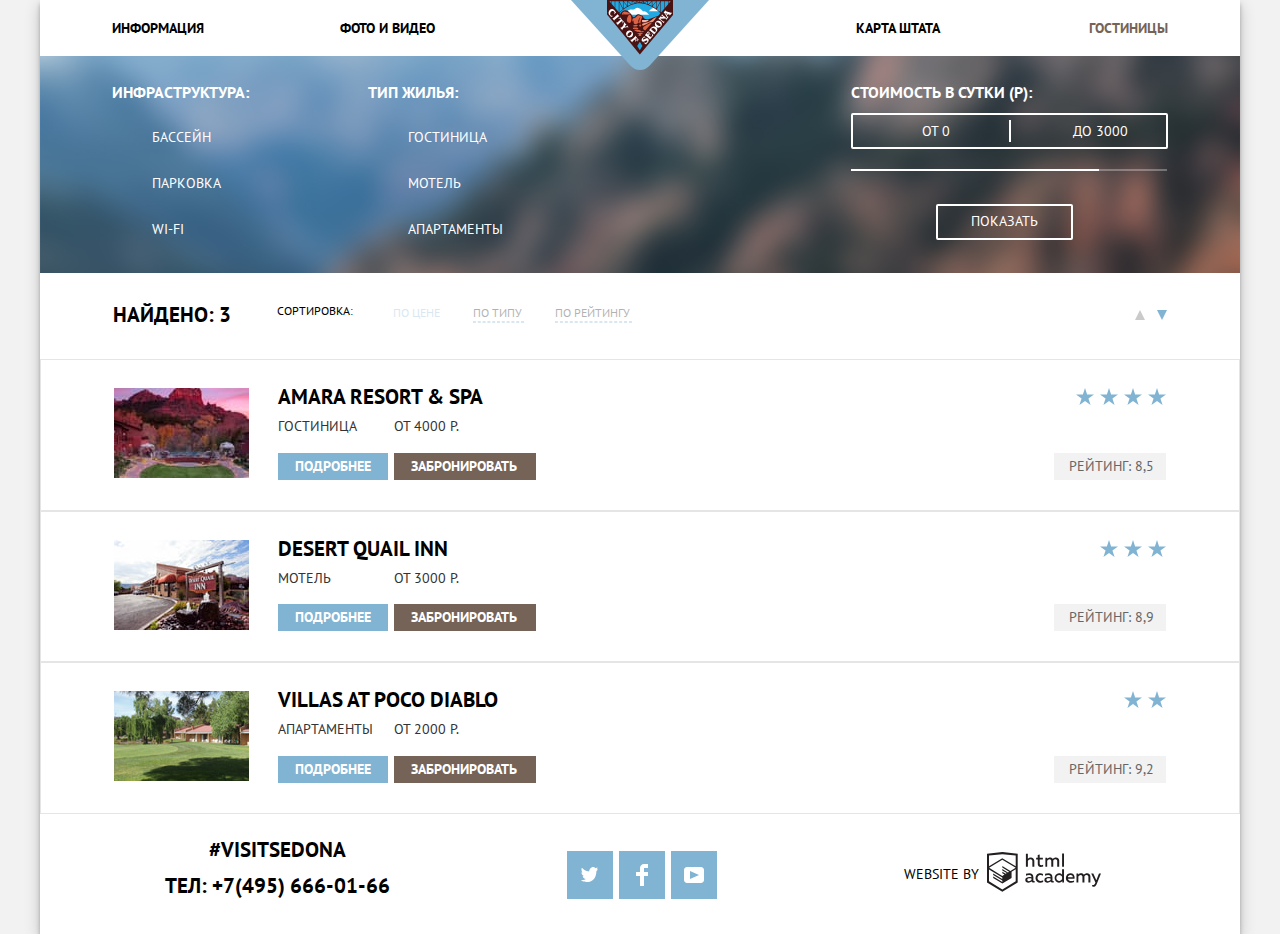
==== catalog.html @ eb6b88b7 "Оживила форму. Проверилп ПП." ====
<!DOCTYPE html>
<html class="page" lang="ru">

<head>
  <meta charset="utf-8">
  <title>HTML Academy: Седона</title>
  <link href="https://fonts.googleapis.com/css2?family=PT+Sans:wght@400;700&display=swap" rel="stylesheet">
  <link href="./css/normalize.css" rel="stylesheet">
  <link href="./css/style.min.css" rel="stylesheet">
</head>

<body class="page-body inner-page">
  <div class="main-background">
    <header class="main-header main-header-catalog">
      <nav class="main-nav container">
        <a class="main-header-logo" href="index.html">
          <img src="img/logo.svg" width="138" height="70" alt="Логотип города Седона">
        </a>
        <ul class="site-nav">
          <li class="info">
            <a href="#">Информация</a>
          </li>
          <li class="photo">
            <a href="#">Фото и Видео</a>
          </li>
          <li class="map">
            <a href="#">Карта штата</a>
          </li>
          <li class="hotels-option hotels-option-current">
            <a href="catalog.html">Гостиницы</a>
          </li>
        </ul>
      </nav>
    </header>
    <main class="page-catalog container">
      <h1 class="visually-hidden">Отели</h1>
      <section class="filters">
        <h2 class="visually-hidden">Фильтр отелей</h2>
        <form target="_blank" class="filter-form" action="https://echo.htmlacademy.ru/" method="get">
          <div class="checkbox-filter">
            <fieldset class="selection-of-services">
              <legend class="filter-type">Инфраструктура:</legend>
              <ul class="selection">
                <li class="filter-option">
                  <input class="visually-hidden filter-input-checkbox" type="checkbox" id="swimming-pool"
                    name="swimming-pool" checked>
                  <label for="swimming-pool">Бассейн</label>
                </li>
                <li class="filter-option">
                  <input class="visually-hidden filter-input-checkbox" type="checkbox" id="parking" name="parking">
                  <label for="parking">Парковка</label>
                </li>
                <li class="filter-option">
                  <input class="visually-hidden filter-input-checkbox" type="checkbox" id="wi-fi" name="wi-fi">
                  <label for="wi-fi">WI-FI</label>
                </li>
              </ul>
            </fieldset>
            <fieldset class="selection-of-services">
              <legend class="filter-type">Тип жилья:</legend>
              <ul class="selection">
                <li class="filter-option">
                  <input class="visually-hidden filter-input-checkbox" type="checkbox" id="hotel" name="hotel" checked>
                  <label for="hotel">Гостиница</label>
                </li>
                <li class="filter-option">
                  <input class="visually-hidden filter-input-checkbox" type="checkbox" id="motel" name="motel" checked>
                  <label for="motel">Мотель</label>
                </li>
                <li class="filter-option">
                  <input class="visually-hidden filter-input-checkbox" type="checkbox" id="apartments" name="apartments"
                    checked>
                  <label for="apartments">Апартаменты</label>
                </li>
              </ul>
            </fieldset>
          </div>
          <div class="filter-wrapper">
            <fieldset class="price-per-day">
              <legend class="filter-type filter-type-of-price">Стоимость в сутки (Р):</legend>
              <div class="range-price">
                <label for="min-price" class="visually-hidden" aria-label="Минимальная цена"></label>
                <input type="text" name="min-price" id="min-price" value="от 0">
                <label for="max-price" class="visually-hidden" aria-label="Максимальная цена"></label>
                <input type="text" name="max-price" id="max-price" value="до 3000">
              </div>
              <div class="range-filter">
                <div class="part-of-range"></div>
                <div class="switch1" tabindex="0"></div>
                <div class="switch2" tabindex="0"></div>
              </div>
            </fieldset>
            <button type="submit" class="button-for-filter">Показать</button>
          </div>
        </form>
      </section>
      <section class="searcing-results">
        <h3 class="visually-hidden">Результаты поиска</h3>
        <div class="version version-current-state">
          <p class="result">Найдено:&nbsp;3</p>
          <h4 class="sort">Сортировка:</h4>
          <div class="sort-by">
            <ul class="option">
              <li class="sort-by-price sort-current">
                <a href="#">По цене</a>
              </li>
              <li class="sort-by-type">
                <a href="#">По типу</a>
              </li>
              <li class="sort-by-rating">
                <a href="#">По рейтингу</a>
              </li>
            </ul>
            <button class=triangle type="button"></button>
            <button class=triangle-reverse type="button"></button>
          </div>
        </div>
      </section>
      <section class="hotels">
        <h4 class="visually-hidden">Отели, отсортированные по цене</h4>
        <ul class="hotels-list">
          <li class="about-hotel">
            <img class="hotel-image" src="img/Amara.jpg" width="135" height="90" alt="">
            <a class="hotel-option" href="#">
              <h5 class="hotel-name">Amara Resort & Spa</h5>
            </a>
            <ul class="evaluation">
              <li class="star"></li>
              <li class="star"></li>
              <li class="star"></li>
              <li class="star"></li>
            </ul>
            <p class="type">Гостиница</p>
            <p class="price">От 4000 р.</p>
            <a class="description" href="hotel.html">Подробнее</a>
            <a class="book" href="form.html">Забронировать</a>
            <p class="rating">Рейтинг: 8,5</p>
          </li>
          <li class="about-hotel">
            <a class="hotel-option" href="#">
              <h5 class="hotel-name">Desert Quail inn</h5>
            </a>
            <img class="hotel-image" src="img/Desert.jpg" width="135" height="90" alt="">
            <ul class="evaluation">
              <li class="star"></li>
              <li class="star"></li>
              <li class="star"></li>
            </ul>
            <p class="type">Мотель</p>
            <p class="price">От 3000 р.</p>
            <p class="rating">Рейтинг: 8,9</p>
            <a class="description" href="hotel.html">Подробнее</a>
            <a class="book" href="form.html">Забронировать</a>
          </li>
          <li class="about-hotel">
            <a class="hotel-option" href="#">
              <h5 class="hotel-name">Villas at Poco Diablo</h5>
            </a>
            <img class="hotel-image" src="img/Villas.jpg" width="135" height="90" alt="">
            <ul class="evaluation">
              <li class="star"></li>
              <li class="star"></li>
            </ul>
            <p class="type">Апартаменты</p>
            <p class="price">От 2000 р.</p>
            <p class="rating">Рейтинг: 9,2</p>
            <a class="description" href="hotel.html">Подробнее</a>
            <a class="book" href="form.html">Забронировать</a>
          </li>
        </ul>
      </section>
    </main>
    <footer class="page-footer">
      <section class="footer-contacts">
        <h2 class="visually-hidden">Контакты</h2>
        <p class="instagram">#VISITSEDONA</p>
        <p class="tel">Тел: <a class="footer-phone" href="tel:+74956660166">+7(495) 666-01-66</a></p>
      </section>
      <section class="footer-social">
        <h2 class="visually-hidden">Социальные сети</h2>
        <ul class="social-networks">
          <li>
            <a class="social-button social-button_1" href="#" aria-label="Логотип Twitter">
              <svg aria-hidden="true" focusable="false" width="17" height="17" viewBox="0 0 17 17" fill="none"
                xmlns="http://www.w3.org/2000/svg">
                <path
                  d="M10.95 1.14409C12.635 0.648089 13.934 1.41409 14.527 2.32309C15.2 2.09209 15.858 1.84209 16.538 1.61509C16.5249 2.30145 16.2117 2.94761 15.681 3.38309C16.366 3.55309 16.985 2.89209 16.985 2.89209C16.816 3.89209 15.979 4.68009 15.422 4.91609C15.191 11.6661 12.247 16.1331 5.34501 15.9981H4.89901C4.48901 15.9981 0.735007 15.5381 0.00100708 14.1111C2.27201 14.3071 3.89401 13.6891 4.69401 12.9341C3.73401 12.6341 2.01501 12.4571 1.71501 9.98409C2.06401 10.0901 2.27901 10.2121 2.90501 10.1031C1.70501 9.24709 0.374007 8.53009 0.448007 6.33009C0.733007 6.65809 1.51501 6.86609 1.78801 6.80209C1.08501 6.56109 -0.181993 3.44209 0.894007 1.85009C2.71201 3.70409 4.62901 5.45609 8.04601 5.62309C8.25401 3.33009 9.18301 1.79309 10.95 1.14409Z"
                  fill="white" />
              </svg>
            </a>
          </li>
          <li>
            <a class="social-button social-button_2" href="#" aria-label="Логотип Facebook">
              <svg aria-hidden="true" focusable="false" width="12" height="22" viewBox="0 0 12 22" fill="none"
                xmlns="http://www.w3.org/2000/svg">
                <path d="M12 4V0H8C5.79086 0 4 1.79086 4 4V8H0V12H4V22H8V12H12V8H8V4H12Z" fill="white" />
              </svg>
            </a>
          </li>
          <li>
            <a class="social-button social-button_3" href="#" aria-label="Логотип YouTube">
              <svg aria-hidden="true" focusable="false" width="20" height="16" viewBox="0 0 20 16" fill="none"
                xmlns="http://www.w3.org/2000/svg">
                <path fill-rule="evenodd" clip-rule="evenodd"
                  d="M3 0H17C18.65 0 20 1.35 20 3V13C20 14.65 18.65 16 17 16H3C1.35 16 0 14.65 0 13V3C0 1.35 1.35 0 3 0ZM6.027 4.002V11.998L15.014 8L6.027 4.002Z"
                  fill="white" />
              </svg>
            </a>
          </li>
        </ul>
      </section>
      <section class="footer-copyright">
        <h2 class="visually-hidden">Копирайт</h2>
        <p class="copyright">Website by</p>
        <a class="button" href="https://htmlacademy.ru" aria-label="Логотип HTML-Academy">
          <svg aria-hidden="true" focusable="false" width="115" height="41" viewBox="0 0 115 41" fill="none"
            xmlns="http://www.w3.org/2000/svg">
            <path fill-rule="evenodd" clip-rule="evenodd"
              d="M15.5197 1.05737H15.3509L0 2.71895V31.4945L15.3509 40.8382L30.7018 31.4945V2.71895L15.5197 1.05737ZM77.0183 2.62185H75.0876V15.7311H77.0183V2.62185ZM40.8619 2.63264V7.76843C41.6131 6.9864 42.6386 6.5436 43.7105 6.53843C44.6823 6.47908 45.6329 6.84495 46.3253 7.54479C47.0177 8.24462 47.3866 9.21244 47.3399 10.2068V15.7634H45.367V10.4658C45.4231 9.94897 45.2754 9.43059 44.9566 9.02553C44.6377 8.62047 44.174 8.36218 43.6683 8.3079H43.3518C42.3456 8.36979 41.4321 8.9295 40.9041 9.80764V15.7634H38.8995V2.63264H40.8619ZM77.0183 31.4837H75.2775V30.0595C74.4828 31.1353 73.23 31.7538 71.9119 31.7211C69.4751 31.5528 67.5825 29.4822 67.5825 26.9845C67.5825 24.4867 69.4751 22.4162 71.9119 22.2479C73.1195 22.2052 74.2818 22.7203 75.0771 23.6505V18.3205H77.0183V31.4837ZM47.0656 30.0595C47.263 30.0515 47.4583 30.0152 47.6459 29.9516V31.3866C47.2482 31.5404 46.826 31.6172 46.4009 31.6132C45.6482 31.6769 44.9394 31.2429 44.639 30.5342C43.7036 31.31 42.5302 31.7227 41.3261 31.6995C39.733 31.6995 38.256 30.804 38.256 28.9482C38.256 26.65 40.3661 25.9379 42.1702 25.9379C42.9402 25.9505 43.707 26.0408 44.4596 26.2076V25.884C44.4596 24.805 43.6578 23.9742 42.1491 23.9742C41.0585 23.9764 39.9804 24.2116 38.9839 24.6647V22.8305C40.0678 22.451 41.204 22.2506 42.3495 22.2371C44.8394 22.2371 46.3693 23.4455 46.3693 26.1753V29.4121C46.3546 29.5668 46.401 29.721 46.4981 29.8406C46.5951 29.9601 46.7349 30.035 46.8862 30.0487H47.0656V30.0595ZM40.2711 28.8403C40.298 29.229 40.4761 29.5905 40.7655 29.844C41.055 30.0974 41.4317 30.2217 41.8115 30.189H41.9275C42.8819 30.1906 43.7973 29.8022 44.4702 29.11V27.5779C43.842 27.4414 43.2026 27.3655 42.5605 27.3513C41.5055 27.3513 40.2817 27.7074 40.2817 28.8403H40.2711ZM56.0229 22.9384C55.1962 22.4632 54.2596 22.2246 53.3115 22.2479H52.9422C51.7332 22.2873 50.5891 22.8166 49.7619 23.7192C48.9347 24.6218 48.4923 25.8236 48.5321 27.06V27.5024C48.6957 30.0004 50.805 31.8921 53.2482 31.7318C54.2519 31.7555 55.2477 31.5452 56.1601 31.1168V29.2718C55.3769 29.7215 54.4945 29.9591 53.5963 29.9624C52.5199 30.0288 51.4963 29.4793 50.9385 28.5356C50.3806 27.5918 50.3806 26.4095 50.9385 25.4658C51.4963 24.522 52.5199 23.9725 53.5963 24.039C54.461 24.0357 55.3066 24.2989 56.0229 24.7942V22.9384ZM66.1514 30.0595C66.3488 30.0515 66.5441 30.0152 66.7317 29.9516V31.3866C66.334 31.5404 65.9118 31.6172 65.4867 31.6132C64.734 31.6769 64.0252 31.2429 63.7248 30.5342C62.7894 31.31 61.616 31.7227 60.4119 31.6995C58.8188 31.6995 57.3417 30.804 57.3417 28.9482C57.3417 26.65 59.4518 25.9379 61.256 25.9379C62.0259 25.9505 62.7928 26.0408 63.5454 26.2076V25.884C63.5454 24.805 62.7436 23.9742 61.2349 23.9742C60.1443 23.9764 59.0662 24.2116 58.0697 24.6647V22.8305C59.1536 22.451 60.2897 22.2506 61.4353 22.2371C63.9252 22.2371 65.455 23.4455 65.455 26.1753V29.4121C65.4404 29.5668 65.4868 29.721 65.5838 29.8406C65.6809 29.9601 65.8207 30.035 65.972 30.0487H66.1514V30.0595ZM59.855 29.8481C59.5632 29.5943 59.3837 29.2311 59.3569 28.8403H59.378C59.378 27.7074 60.5385 27.3513 61.6569 27.3513C62.299 27.3655 62.9383 27.4414 63.5665 27.5779V29.11C62.8937 29.8022 61.9782 30.1906 61.0239 30.189H60.9078C60.5263 30.2247 60.1469 30.1019 59.855 29.8481ZM69.3271 26.9305C69.3271 25.2859 70.6308 23.9526 72.239 23.9526L72.2601 24.0066C73.4742 24.0066 74.5742 24.7382 75.0665 25.8732V28.0311C74.5856 29.1871 73.4673 29.9296 72.239 29.9084C70.6308 29.9084 69.3271 28.5752 69.3271 26.9305ZM83.3486 22.2479C86.8408 22.2479 88.0541 25.1395 87.4844 27.7397H80.922C81.1436 29.3582 82.6839 30.0163 84.2876 30.0163C85.2509 30.0196 86.2027 29.8021 87.0729 29.3797V31.1061C86.0736 31.5421 84.9939 31.7519 83.9078 31.7211C81.2385 31.7211 78.8963 30.189 78.8963 26.9521C78.8362 25.7502 79.2482 24.5736 80.0408 23.6841C80.8334 22.7945 81.9408 22.2658 83.1165 22.2155H83.3486V22.2479ZM80.8693 26.1753C80.9704 24.8237 82.1216 23.8104 83.4436 23.9095H83.4858C84.1064 23.8531 84.7196 24.08 85.1612 24.5295C85.6028 24.979 85.8275 25.6051 85.7752 26.24H80.8693V26.1753ZM89.489 31.4621V22.4961H91.2298V23.575C91.9777 22.7197 93.041 22.2229 94.1628 22.2047C95.2951 22.1328 96.3712 22.7163 96.9482 23.7153C97.7407 22.8335 98.8477 22.3161 100.018 22.2803C100.952 22.2327 101.859 22.6011 102.507 23.2901C103.154 23.9792 103.478 24.9213 103.394 25.8732V31.4837H101.39V25.9271C101.437 25.4734 101.306 25.0191 101.024 24.6647C100.743 24.3104 100.336 24.0852 99.8917 24.039H99.6174C98.7512 24.0941 97.9525 24.536 97.4335 25.2474V31.4837H95.4289V25.9271C95.4728 25.47 95.3357 25.0139 95.0481 24.6611C94.7606 24.3082 94.3467 24.088 93.8991 24.0497H93.6881C92.7466 24.1344 91.8915 24.6449 91.3564 25.4416V31.5161H89.5312L89.489 31.4621ZM113.977 22.4745H111.972L109.324 29.2718L106.306 22.4853H104.196L108.417 31.5484L108.237 32.0016C107.72 33.3611 107.003 34.0516 106.053 34.0516C105.75 34.0548 105.447 34.0112 105.156 33.9221V35.6161C105.536 35.7125 105.926 35.7632 106.317 35.7671C107.646 35.7671 108.902 35.0226 109.851 32.6813L113.977 22.4745ZM52.689 6.78658V3.54974L50.7266 4.01369V6.73264H49.144V8.49132H50.7899V12.9905C50.7231 13.817 51.0244 14.6301 51.61 15.2038C52.1955 15.7775 53.0028 16.0505 53.8073 15.9468C54.5996 15.9535 55.3875 15.8259 56.139 15.5692V13.8429C55.5727 14.0781 54.9672 14.199 54.356 14.199C53.2165 14.199 52.689 13.8105 52.689 12.6237V8.5129H55.8541V6.78658H52.689ZM58.3862 15.7526V6.75421H60.1376V7.83316C60.8811 6.97655 61.9403 6.476 63.0601 6.45211C64.1624 6.38099 65.2146 6.93142 65.8032 7.88711C66.5958 7.00534 67.7028 6.48794 68.8734 6.45211C69.8138 6.41462 70.7233 6.79859 71.364 7.50353C72.0046 8.20846 72.3126 9.16418 72.2073 10.1205V15.7418H70.2028V10.1853C70.2499 9.73151 70.1184 9.27721 69.8373 8.92287C69.5561 8.56853 69.1485 8.34334 68.7046 8.29711H68.4619C67.5957 8.35228 66.797 8.7942 66.278 9.50553V15.7418H64.2734V10.1853C64.3206 9.73151 64.1891 9.27721 63.9079 8.92287C63.6268 8.56853 63.2191 8.34334 62.7752 8.29711H62.5326C61.5911 8.38181 60.736 8.89229 60.2009 9.68895V15.7634H58.3862V15.7526ZM28.6972 30.3033L28.7078 30.2968L28.6972 30.3184V30.3033ZM28.6972 18.3205V30.3033L15.3509 38.4321L2.00459 30.3184V18.5147L15.2876 26.6068V28.0311L6.18257 22.5284V23.9418L15.3404 29.5632V31.0629L6.19312 25.4955V26.9521L15.3509 32.5734L24.5826 26.9197V20.8129L28.6972 18.3205ZM28.7078 16.7776L25.0362 18.9355L23.3482 20.0145L15.3087 15.0837V16.4971L22.156 20.7266L22.0083 20.8237L20.9532 21.4063L15.2876 17.9537V19.3995L19.761 22.1184L18.706 22.8413L15.3298 20.7913V22.2047L17.5454 23.5426L15.2982 24.9021L2.11009 16.864L15.3087 8.72869L28.7078 16.7776ZM15.2876 7.27211L28.7078 15.3534V4.56395L15.3615 3.12895L2.01514 4.56395V15.3534L15.2876 7.27211Z"
              fill="#231F20" />
          </svg>
        </a>
      </section>
    </footer>
  </div>
</body>

</html>
---- css/style.min.css ----
:root{--basic-white: #ffffff;--basic-black: #000000;--basic-grey: #F2F2F2;--basic-dark-grey: #333333;--basic-light-grey:#EEEEEE;--basic-extra-grey:#F2F2F2;--basic-brown:#766357;--basic-blue:#81B3D2;--hover-brown:#604E43;--pressing-brown:#503E33;--special-light-grey:#EBEBEB;--hover-blue:#669EC0;--pressing-blue:#5496BD;--details-grey:#A9A9A9;--rating-grey: #666666;--check-grey:#6A6A6A;--hover-grey:#ABABAB;--border-grey: #E5E5E5;--copyright-grey: #BDBBBC;--opacity-white: rgb(255,255,255,0.3);--triangle-grey: #CACACA}body{min-width:1280px;margin:0;font-family:"PT Sans",Arial,sans-serif;font-size:14px;line-height:21px;font-weight:400;color:var(--basic-black);text-transform:uppercase;background-color:var(--basic-grey);background-position:top center;background-repeat:no-repeat}a{text-decoration:none;color:var(---basic-black)}img{max-width:100%;height:auto}.page{height:100%}.page-body{min-height:100%;display:grid;grid-template-rows:min-content 1fr min-content;align-content:start}.main-background{position:relative;width:1200px;margin:0 auto;background-color:var(--basic-white);box-shadow:0 4px 4px rgba(0,0,0,.25),0 5px 15px rgba(0,1,1,.2)}.main-header-index{position:relative;padding-bottom:509px}.heading::before,.main-header-index::before{content:'';position:absolute;left:0;background-repeat:no-repeat}.main-header-index::before{top:55px;width:1200px;height:509px;background-image:url(../img/welcome_sedona.png),url(../img/sedona-main-picture.jpg);background-position:center}.main-header,.main-header-catalog{position:relative}.main-header-logo{position:absolute;left:50%;transform:translateX(-50%)}.main-nav,.site-nav{color:var(---basic-black)}.main-nav{padding-left:72px;padding-right:72px;font-size:14px;line-height:26px;font-weight:700;background-color:var(--b--basic-white)}.site-nav{list-style:none;margin:0;padding:0;display:flex;flex-wrap:wrap;align-content:flex-start;width:100%}.site-nav li{width:228px;margin-top:15px;margin-bottom:15px}.heading{position:relative;padding-top:42px}.heading::before{bottom:calc(100% - 1px);width:100%;height:57px;background-image:url(../img/white_background.svg)}.hotels-option-current{color:var(--basic-brown)}.hotels-option,.map{text-align:right}.map{margin-left:auto}.site-nav-current{font-size:14px;line-height:26px;color:var(--basic-brown)}.site-nav a:hover{color:var(--basic-blue)}.site-nav a:active{color:(---basic-black);opacity:.3}.visually-hidden{position:absolute;width:1px;height:1px;margin:-1px;border:0;padding:0;white-space:nowrap;clip-path:inset(100%);clip:rect(0 0 0 0);overflow:hidden}.filter-form{display:flex;justify-content:space-between;padding:26px 72px 32px;color:var(--basic-white);background-image:url(../img/background-catalog.png);background-color:var(--basic-blue);box-sizing:border-box;min-height:217px}.selection-of-services{padding:0;border:0;margin:0 119px 0 0}.filter-type{margin-bottom:24px;font-weight:700;font-size:16px;line-height:21px}.filter-type-of-price{margin-bottom:10px}.filter-option{margin-bottom:25px}.filter-option:last-child{margin-bottom:0}.filter-option label{position:relative;display:block;cursor:pointer}.filter-input-checkbox+label::before{content:"";position:absolute;left:-40px;top:0;width:23px;height:23px;background-image:url(../img/checkbox-off.svg);background-repeat:no-repeat;background-position:0 0}.filter-input-checkbox:checked+label::before{background-image:url(../img/checkbox-on.svg)}.filter-input-checkbox:disabled+label::before{background-image:url(../img/checkbox-off-disabled.svg)}.filter-input-checkbox:checked:disabled+label::before{background-image:url(../img/checkbox-on-disabled.svg)}.filter-input-checkbox:checked:focus+label::before,.filter-input-checkbox:focus+label::before{border:2px solid var(--basic-black)}.checkbox-filter{display:flex}.selection{list-style:none;margin:0}.filter-wrapper,.price-per-day{display:flex;flex-direction:column}.price-per-day{padding:0;margin:0;border:0}.range-price{display:flex;position:relative;width:317px;justify-content:space-around;align-items:center;color:var(--basic-white);border:2px solid var(--basic-white);box-sizing:border-box;border-radius:2px;padding-top:7px;padding-bottom:7px}.range-price::after{position:absolute;content:"";width:2px;height:22px;background-color:var(--basic-white);background-position:center}.range-price input[type=text]{background-color:transparent;border:0;color:var(--basic-white);text-align:center}.range-filter{position:relative;margin-top:20px;width:316px;height:2px;background-color:var(--opacity-white)}.part-of-range{width:248px;height:2px;background-color:var(--basic-white)}.switch1,.switch2{position:absolute;top:-8px;width:19px;height:21px;padding:0;background-image:url(../img/filter-button.svg);cursor:pointer}.switch1{left:0}.switch2{right:45px}.switch1:hover,.switch2:hover{width:23px;height:24px;background-image:url(../img/filter-button\ -hover.svg)}.button-for-filter{display:block;font:inherit;color:var(--basic-white);width:137px;border:2px solid var(--basic-white);box-sizing:border-box;border-radius:2px;background-color:transparent;text-transform:uppercase;padding:5px 4px 6px 3px;margin-top:33px;align-self:center;margin-left:-10px}.button-for-filter:hover{color:var(--basic-black);background-color:var(--basic-white)}.searcing-results{margin-top:29px;margin-bottom:31px}.result{font-size:21px;line-height:26px;font-weight:700}.sort-by{display:flex;justify-content:space-between;width:100%}.option{list-style:none;display:flex;justify-content:start;align-content:end;margin-top:0;margin-bottom:0;padding-left:0;margin-left:40px}.version-current-state{display:flex;align-content:center;position:relative;margin-right:73px;margin-left:73px}.triangle,.triangle-reverse{padding:0;border:0;font:inherit;color:inherit;background-color:transparent;width:0;height:0;border-style:solid;align-self:center}.triangle{border-width:0 5.5px 10px;border-color:transparent transparent var(--triangle-grey);margin-right:12px;margin-left:auto}.triangle-reverse{border-width:10px 5.5px 0;border-color:var(--basic-blue) transparent transparent}.triangle:hover{border-color:transparent transparent var(--basic-black)}.triangle-reverse:hover{border-color:var(--basic-black) transparent transparent}.triangle:active{border-color:transparent transparent var(--basic-blue)}.triangle-reverse:active{border-color:var(--basic-blue) transparent transparent}.triangle-reverse:focus,.triangle:focus{outline:3px solid var(--pressing-blue)}.result{margin-top:0;margin-bottom:0}.sort{font-size:12px;font-weight:400;line-height:18px;margin:0 0 0 46px}.sort-by-price,.sort-by-rating,.sort-by-type{font-size:12px;line-height:21px;opacity:.3;margin-right:33px}.sort-by-price:hover,.sort-by-rating:hover,.sort-by-type:hover{color:var(--basic-blue)}.sort-by-price:active,.sort-by-rating:active,.sort-by-type:active{color:var(--basic-black);opacity:1;text-decoration:none}.option .sort-current{color:var(--basic-blue);text-decoration:none}.sort-by-rating,.sort-by-type{position:relative}.sort-by-rating::after,.sort-by-type::after{position:absolute;content:"";width:100%;height:0;border:1px dashed var(--basic-blue);left:0;bottom:5px}.advantages,.best-city{line-height:26px;text-align:center}.best-city{font-size:21px;max-width:450px;margin:0 auto}.advantages{font-size:14px;margin-top:44px;margin-bottom:52px}.feature-item{font-size:21px;line-height:21px;text-align:center}.features-list{list-style:none;display:grid;grid-template-columns:1fr 1fr 1fr;grid-template-rows:auto auto auto;font-size:0;padding:0}.features-list-item{min-height:256px}.all-text{font-size:14px;line-height:22px;text-align:center;margin:0}.feature-city{list-style:none;display:flex;flex-wrap:wrap;padding:0;margin:0}.feature-city-items{width:400px;text-align:center;min-height:330px}.feature-item-apartments{position:relative;margin-top:160px;margin-bottom:24px}.feature--item-food::before,.feature--item-souvenirs::before,.feature-item-apartments::before{content:'';position:absolute;bottom:47px;right:162px;width:75px;height:72px;background-image:url(../img/icon_apartments.svg);background-repeat:no-repeat}.all-text-apartments{margin-left:73px;margin-right:73px;margin-bottom:81px}.feature--item-food{position:relative;margin-top:160px;margin-bottom:25px}.feature--item-food::before,.feature--item-souvenirs::before{bottom:50px;height:70px;background-image:url(../img/icon_food.svg)}.all-text-food{margin-left:54px;margin-right:52px;margin-bottom:80px}.feature--item-souvenirs{position:relative;margin-top:160px;margin-bottom:25px}.feature--item-souvenirs::before{right:168px;width:64px;height:77px;background-image:url(../img/icon_souvenirs.svg)}.all-text-souvenirs{margin-left:65px;margin-right:65px;margin-bottom:80px}.features-list-item_type_path,.features-list-item_type_place,.features-list-item_type_tourists{background-color:var(--basic-light-grey)}.features-list-item_type_sedona{grid-column-start:1;grid-column-end:-1}.features-list-item_type_bridge{grid-column-start:3;grid-column-end:-1}.features-list-item_type_place{grid-column-start:1;grid-column-end:2;width:400px}.features-list-item_type_place h3{margin:47px 141px 25px 140px}.about-place{margin:22px 96px 54px}.features-list-item_type_path{grid-column-start:2;grid-column-end:3}.features-list-item_type_path h3{margin:47px 150px 25px 151px}.about-path{margin:22px 70px 54px 69px}.features-list-item_type_tourists{grid-column-start:3;grid-column-end:4}.features-list-item_type_tourists h3{margin:47px 151px 25px}.about-everyone{margin:22px 77px 54px}.hotel-search{margin-top:56px}.question{font-size:30px;line-height:24px;font-weight:700;text-align:center;margin-bottom:30px}.suggestion-fill-form{line-height:27px;margin-bottom:127px}.features-list-item,.real-city{display:flex;flex-direction:column;justify-content:center}.real-city{align-items:center;position:relative;color:var(--basic-white);background-color:var(--basic-blue);width:300px;min-height:256px;padding-left:51px;padding-right:49px}.real-city .feature-item{margin:48px 140px 25px 139px}.about-real-city{margin-top:23px;margin-bottom:52px}.bridge::before,.real-city::after{content:"";display:block;position:absolute;top:0;width:800px;height:256px;background-repeat:no-repeat;background-position:0 0}.real-city::after{left:100%;background-image:url(../img/picture_city.jpg)}.bridge{position:relative;display:flex;flex-direction:column;justify-content:center;align-items:center;color:var(--basic-white);background-color:var(--basic-blue);width:400px;min-height:256px}.bridge::before{right:100%;background-image:url(../img/picture_bridge.jpg)}.bridge .feature-item{margin:47px 124px 24px 125px}.about-bridge{margin:23px 40px 48px}.hotels-list{list-style:none;display:flex;flex-direction:column;flex-wrap:wrap;padding-left:0;margin-bottom:0}.about-hotel{display:grid;grid-template-columns:208px 145px 142px auto;grid-template-rows:auto auto auto;align-items:start;padding-top:28px;padding-bottom:30px;border:1px solid var(--border-grey)}.hotel-image{grid-column-start:1;grid-column-end:2;grid-row-start:1;grid-row-end:-1;margin-left:73px}.hotel-option{grid-column-start:2;grid-column-end:4;grid-row-start:1;grid-row-end:2}.hotel-name{font-weight:700;font-size:21px;line-height:26px;margin:-4px 0 6px 29px}.hotel-name:hover{color:var(--basic-blue)}.hotel-name:active{opacity:.3;color:var(--basic-black)}.evaluation{display:flex;justify-content:flex-end;padding:0;margin:0 73px 0 0}.star{list-style:none;width:18px;height:17px;background-image:url(../img/star.svg);background-repeat:no-repeat}.star:not(:last-child){margin-right:6px}.price,.type{font-size:14px;line-height:21px;color:var(--basic-dark-grey);grid-column-start:2;grid-column-end:3;grid-row-start:2;grid-row-end:3;margin:0 0 0 29px}.price{margin:0;grid-column-start:3;grid-column-end:4}.book,.description{grid-row-start:3;grid-row-end:4;margin-top:15.5px;padding:3px 16px 3px 17px}.description{grid-column-start:2;grid-column-end:3;margin-left:29px;align-self:end;font-weight:700;font-size:14px;line-height:21px;color:var(--basic-white);background-color:var(--basic-blue);margin-right:6px}.description:hover{background-color:var(--hover-blue)}.description:active{background-color:var(--pressing-blue);color:var(--opacity-white)}.book{grid-column-start:3;grid-column-end:4}.book,.rating{align-self:end;font-size:14px;line-height:21px}.rating{grid-column-start:4;grid-column-end:5;grid-row-start:3;grid-row-end:4;color:var(--rating-grey);background-color:var(--basic-extra-grey);margin:15.5px 73px 0 0;justify-self:end;flex-grow:1;padding:3px 12px 3px 15px}.book{font-weight:700;color:var(--basic-white);background-color:var(--basic-brown)}.book:hover{background-color:var(--hover-brown)}.book:active{background-color:var(--pressing-brown);color:var(--opacity-white)}.page-footer{display:flex;justify-content:center;margin:0;padding:23px 138px 35px 125px;text-align:center;align-items:flex-end}.page-footer-index{position:absolute;bottom:0;left:0;right:0;background-color:var(--basic-white);opacity:.9}.footer-contacts{font-size:21px;line-height:26px;font-weight:700;margin:0 auto 0 0}.footer-contacts h2{font-size:21px}.copyright p,.footer-contacts p,.searching-amount p{margin:0}.footer-contacts .instagram{margin-bottom:10px}.footer-contacts .phone{margin-top:9px}.footer-social{margin-left:-5px}.social-networks{list-style:none;display:flex;flex-wrap:wrap;margin:0;padding:0}.social-button_1,.social-button_2,.social-button_3{margin-right:6px;display:flex;width:46px;height:48px;background-color:var(--basic-blue);align-items:center;justify-content:center}.searching-form .button:hover,.social-button_1:hover,.social-button_2:hover,.social-button_3:hover{background-color:var(--hover-blue)}.social-button_1:active,.social-button_2:active,.social-button_3:active{background-color:var(--pressing-blue);fill-opacity:.3}.footer-copyright{display:flex;justify-content:center;align-items:center;margin-left:auto}.copyright{margin-right:8px}.button:hover path{fill:var(--basic-blue)}.button:active path{fill:var(--copyright-grey)}.search-for-hotel{position:relative}.searching-wrapper{display:flex;flex-direction:column;text-align:center;position:absolute;left:50%;transform:translate(-50%);top:-86px;width:568px;overflow:hidden}.searching-header{font-size:21px;line-height:26px;text-align:center;font-weight:700;color:var(--basic-white);background-color:var(--basic-brown);padding:28px 0;margin:0 auto;width:100%;text-transform:uppercase;z-index:1}.searching-form{min-height:395px;display:flex;flex-direction:column;flex-wrap:wrap;font-weight:700;font-size:14px;line-height:26px;background-color:var(--basic-white);box-shadow:0 7px 15px rgba(0,1,1,.15)}.searching-header:hover{background-color:var(--hover-brown)}.searching-header:active{background-color:var(--pressing-brown);color:var(--opacity-white)}.searching-date{position:relative;display:flex;align-items:center;justify-content:space-between;margin-left:55px;margin-right:55px;margin-bottom:0}.date-in{margin-top:54px}.date-out{margin-top:29px}.searching-date::after{content:"";position:absolute;display:block;width:21px;height:23px;right:11px;top:8px;background-image:url(../img/calendar.svg);background-repeat:no-repeat}.searching-date:hover::after{background-image:url(../img/calendar-hover.svg)}.searching-date:active::after{background-image:url(../img/calendar-active.svg)}.searching-date input{width:320px;padding-left:15px;padding-right:15px}input[type=text]{text-transform:uppercase}.searching-amount-wrapper{display:flex;margin-top:30px}.searching-amount input{text-align:center}.searching-amount input,.searching-date input{border:0;font-size:14px;line-height:26px;font-weight:700;background-color:var(--basic-grey)}.searching-date input{padding-top:6px;padding-bottom:6px}.searching-amount input{width:38px;height:38px;padding:0}.searching-amount button{padding:0;border:0;width:38px;height:38px;font:inherit;color:inherit}.searching-amount{display:flex;align-items:center;justify-content:space-between}.searching-amount-adults{margin-left:54px;width:226px}.searching-amount-children{margin-right:55px;margin-left:55px;width:180px}.button-adults,.button-children{display:flex}.button-minus,.button-plus{position:relative;width:38px;height:38px;background-color:var(--basic-grey)}.button-minus::after,.button-plus::after,.button-plus::before{position:absolute;left:35%;content:"";width:12px;height:3px;background-color:var(--details-grey);background-repeat:no-repeat;background-position:center}.button-plus::after,.button-plus::before{width:11px;top:50%;left:30%}.button-plus::before{transform:rotate(90deg)}.button-minus:hover::after,.button-plus:hover::after,.button-plus:hover::before{background-color:var(--basic-black)}.button-minus:active::after,.button-plus:active::after,.button-plus:active::before{background-color:var(--basic-blue)}.searching-amount input:hover,.searching-date input:hover{background-color:var(--special-light-grey)}.searching-amount input:focus,.searching-date input:focus{background-color:var(--basic-white)}.searching-form .button{display:block;border:0;margin:55px;padding-top:16px;padding-bottom:16px;font-size:21px;line-height:26px;text-transform:uppercase;font-weight:700;color:var(--basic-white);background-color:var(--basic-blue)}.searching-form .button:active{background-color:var(--pressing-blue);color:var(--opacity-white)}.iframe{height:594px}.iframe-style{border:0}.modal{transition:transform .6s ease-in-out}.modal-close{transform:translateY(-100%)}
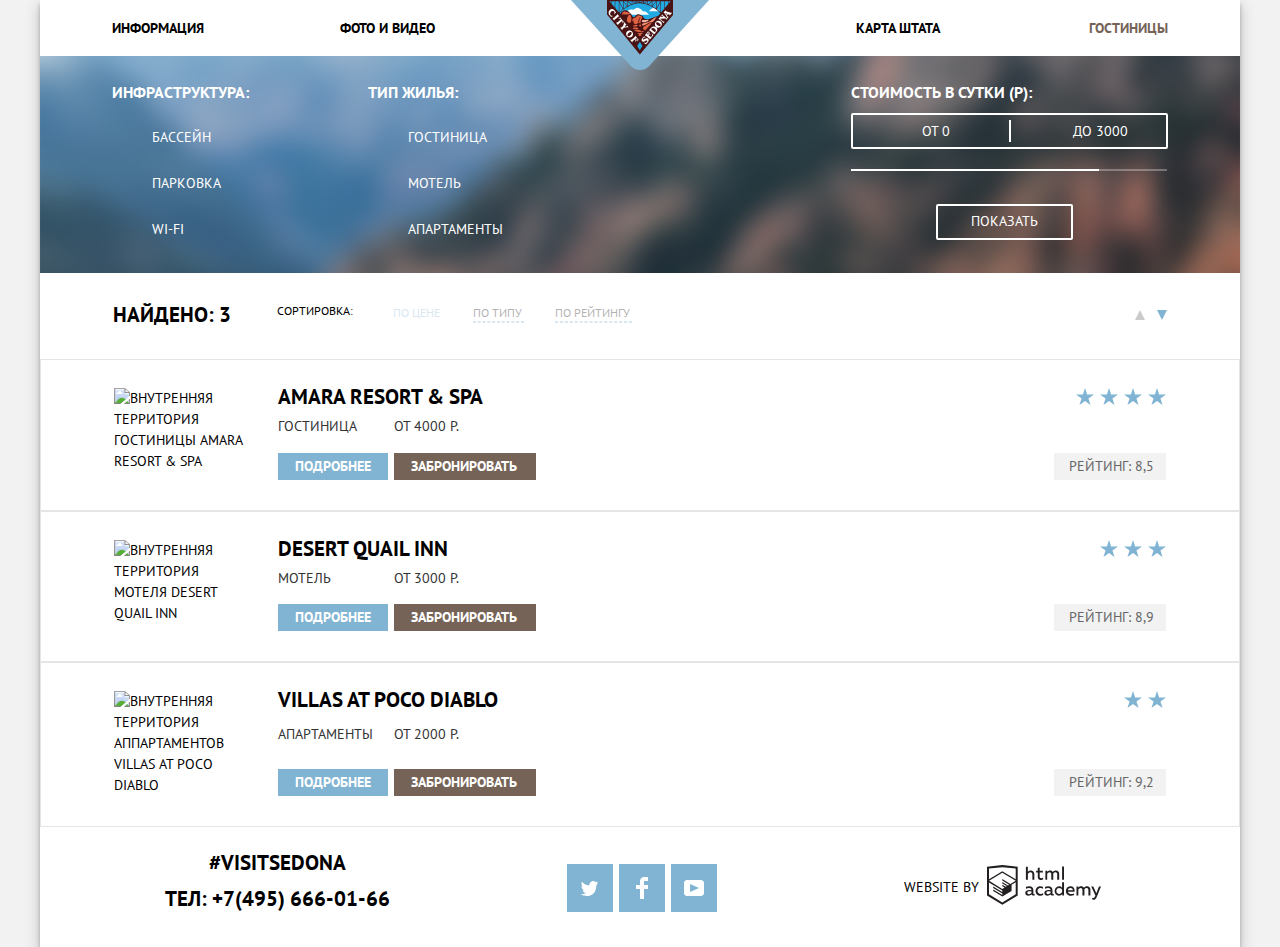
==== commit 4f07b331: "внесла поправки" ====
--- a/catalog.html
+++ b/catalog.html
@@ -6,7 +6,7 @@
   <title>HTML Academy: Седона</title>
   <link href="https://fonts.googleapis.com/css2?family=PT+Sans:wght@400;700&display=swap" rel="stylesheet">
   <link href="./css/normalize.css" rel="stylesheet">
-  <link href="./css/style.min.css" rel="stylesheet">
+  <link href="css/style.min.css" rel="stylesheet">
 </head>
 
 <body class="page-body inner-page">
@@ -120,7 +120,8 @@
         <h4 class="visually-hidden">Отели, отсортированные по цене</h4>
         <ul class="hotels-list">
           <li class="about-hotel">
-            <img class="hotel-image" src="img/Amara.jpg" width="135" height="90" alt="">
+            <img class="hotel-image" src="img/amara.jpg" width="135" height="90"
+              alt="Внутренняя территория гостиницы Amara Resort & Spa">
             <a class="hotel-option" href="#">
               <h5 class="hotel-name">Amara Resort & Spa</h5>
             </a>
@@ -140,7 +141,8 @@
             <a class="hotel-option" href="#">
               <h5 class="hotel-name">Desert Quail inn</h5>
             </a>
-            <img class="hotel-image" src="img/Desert.jpg" width="135" height="90" alt="">
+            <img class="hotel-image" src="img/desert.jpg" width="135" height="90"
+              alt="Внутренняя территория мотеля Desert Quail inn">
             <ul class="evaluation">
               <li class="star"></li>
               <li class="star"></li>
@@ -156,7 +158,8 @@
             <a class="hotel-option" href="#">
               <h5 class="hotel-name">Villas at Poco Diablo</h5>
             </a>
-            <img class="hotel-image" src="img/Villas.jpg" width="135" height="90" alt="">
+            <img class="hotel-image" src="img/villas.jpg" width="135" height="90"
+              alt="Внутренняя территория аппартаментов Villas at Poco Diablo">
             <ul class="evaluation">
               <li class="star"></li>
               <li class="star"></li>
--- a/css/style.min.css
+++ b/css/style.min.css
@@ -1 +1 @@
-:root{--basic-white: #ffffff;--basic-black: #000000;--basic-grey: #F2F2F2;--basic-dark-grey: #333333;--basic-light-grey:#EEEEEE;--basic-extra-grey:#F2F2F2;--basic-brown:#766357;--basic-blue:#81B3D2;--hover-brown:#604E43;--pressing-brown:#503E33;--special-light-grey:#EBEBEB;--hover-blue:#669EC0;--pressing-blue:#5496BD;--details-grey:#A9A9A9;--rating-grey: #666666;--check-grey:#6A6A6A;--hover-grey:#ABABAB;--border-grey: #E5E5E5;--copyright-grey: #BDBBBC;--opacity-white: rgb(255,255,255,0.3);--triangle-grey: #CACACA}body{min-width:1280px;margin:0;font-family:"PT Sans",Arial,sans-serif;font-size:14px;line-height:21px;font-weight:400;color:var(--basic-black);text-transform:uppercase;background-color:var(--basic-grey);background-position:top center;background-repeat:no-repeat}a{text-decoration:none;color:var(---basic-black)}img{max-width:100%;height:auto}.page{height:100%}.page-body{min-height:100%;display:grid;grid-template-rows:min-content 1fr min-content;align-content:start}.main-background{position:relative;width:1200px;margin:0 auto;background-color:var(--basic-white);box-shadow:0 4px 4px rgba(0,0,0,.25),0 5px 15px rgba(0,1,1,.2)}.main-header-index{position:relative;padding-bottom:509px}.heading::before,.main-header-index::before{content:'';position:absolute;left:0;background-repeat:no-repeat}.main-header-index::before{top:55px;width:1200px;height:509px;background-image:url(../img/welcome_sedona.png),url(../img/sedona-main-picture.jpg);background-position:center}.main-header,.main-header-catalog{position:relative}.main-header-logo{position:absolute;left:50%;transform:translateX(-50%)}.main-nav,.site-nav{color:var(---basic-black)}.main-nav{padding-left:72px;padding-right:72px;font-size:14px;line-height:26px;font-weight:700;background-color:var(--b--basic-white)}.site-nav{list-style:none;margin:0;padding:0;display:flex;flex-wrap:wrap;align-content:flex-start;width:100%}.site-nav li{width:228px;margin-top:15px;margin-bottom:15px}.heading{position:relative;padding-top:42px}.heading::before{bottom:calc(100% - 1px);width:100%;height:57px;background-image:url(../img/white_background.svg)}.hotels-option-current{color:var(--basic-brown)}.hotels-option,.map{text-align:right}.map{margin-left:auto}.site-nav-current{font-size:14px;line-height:26px;color:var(--basic-brown)}.site-nav a:hover{color:var(--basic-blue)}.site-nav a:active{color:(---basic-black);opacity:.3}.visually-hidden{position:absolute;width:1px;height:1px;margin:-1px;border:0;padding:0;white-space:nowrap;clip-path:inset(100%);clip:rect(0 0 0 0);overflow:hidden}.filter-form{display:flex;justify-content:space-between;padding:26px 72px 32px;color:var(--basic-white);background-image:url(../img/background-catalog.png);background-color:var(--basic-blue);box-sizing:border-box;min-height:217px}.selection-of-services{padding:0;border:0;margin:0 119px 0 0}.filter-type{margin-bottom:24px;font-weight:700;font-size:16px;line-height:21px}.filter-type-of-price{margin-bottom:10px}.filter-option{margin-bottom:25px}.filter-option:last-child{margin-bottom:0}.filter-option label{position:relative;display:block;cursor:pointer}.filter-input-checkbox+label::before{content:"";position:absolute;left:-40px;top:0;width:23px;height:23px;background-image:url(../img/checkbox-off.svg);background-repeat:no-repeat;background-position:0 0}.filter-input-checkbox:checked+label::before{background-image:url(../img/checkbox-on.svg)}.filter-input-checkbox:disabled+label::before{background-image:url(../img/checkbox-off-disabled.svg)}.filter-input-checkbox:checked:disabled+label::before{background-image:url(../img/checkbox-on-disabled.svg)}.filter-input-checkbox:checked:focus+label::before,.filter-input-checkbox:focus+label::before{border:2px solid var(--basic-black)}.checkbox-filter{display:flex}.selection{list-style:none;margin:0}.filter-wrapper,.price-per-day{display:flex;flex-direction:column}.price-per-day{padding:0;margin:0;border:0}.range-price{display:flex;position:relative;width:317px;justify-content:space-around;align-items:center;color:var(--basic-white);border:2px solid var(--basic-white);box-sizing:border-box;border-radius:2px;padding-top:7px;padding-bottom:7px}.range-price::after{position:absolute;content:"";width:2px;height:22px;background-color:var(--basic-white);background-position:center}.range-price input[type=text]{background-color:transparent;border:0;color:var(--basic-white);text-align:center}.range-filter{position:relative;margin-top:20px;width:316px;height:2px;background-color:var(--opacity-white)}.part-of-range{width:248px;height:2px;background-color:var(--basic-white)}.switch1,.switch2{position:absolute;top:-8px;width:19px;height:21px;padding:0;background-image:url(../img/filter-button.svg);cursor:pointer}.switch1{left:0}.switch2{right:45px}.switch1:hover,.switch2:hover{width:23px;height:24px;background-image:url(../img/filter-button\ -hover.svg)}.button-for-filter{display:block;font:inherit;color:var(--basic-white);width:137px;border:2px solid var(--basic-white);box-sizing:border-box;border-radius:2px;background-color:transparent;text-transform:uppercase;padding:5px 4px 6px 3px;margin-top:33px;align-self:center;margin-left:-10px}.button-for-filter:hover{color:var(--basic-black);background-color:var(--basic-white)}.searcing-results{margin-top:29px;margin-bottom:31px}.result{font-size:21px;line-height:26px;font-weight:700}.sort-by{display:flex;justify-content:space-between;width:100%}.option{list-style:none;display:flex;justify-content:start;align-content:end;margin-top:0;margin-bottom:0;padding-left:0;margin-left:40px}.version-current-state{display:flex;align-content:center;position:relative;margin-right:73px;margin-left:73px}.triangle,.triangle-reverse{padding:0;border:0;font:inherit;color:inherit;background-color:transparent;width:0;height:0;border-style:solid;align-self:center}.triangle{border-width:0 5.5px 10px;border-color:transparent transparent var(--triangle-grey);margin-right:12px;margin-left:auto}.triangle-reverse{border-width:10px 5.5px 0;border-color:var(--basic-blue) transparent transparent}.triangle:hover{border-color:transparent transparent var(--basic-black)}.triangle-reverse:hover{border-color:var(--basic-black) transparent transparent}.triangle:active{border-color:transparent transparent var(--basic-blue)}.triangle-reverse:active{border-color:var(--basic-blue) transparent transparent}.triangle-reverse:focus,.triangle:focus{outline:3px solid var(--pressing-blue)}.result{margin-top:0;margin-bottom:0}.sort{font-size:12px;font-weight:400;line-height:18px;margin:0 0 0 46px}.sort-by-price,.sort-by-rating,.sort-by-type{font-size:12px;line-height:21px;opacity:.3;margin-right:33px}.sort-by-price:hover,.sort-by-rating:hover,.sort-by-type:hover{color:var(--basic-blue)}.sort-by-price:active,.sort-by-rating:active,.sort-by-type:active{color:var(--basic-black);opacity:1;text-decoration:none}.option .sort-current{color:var(--basic-blue);text-decoration:none}.sort-by-rating,.sort-by-type{position:relative}.sort-by-rating::after,.sort-by-type::after{position:absolute;content:"";width:100%;height:0;border:1px dashed var(--basic-blue);left:0;bottom:5px}.advantages,.best-city{line-height:26px;text-align:center}.best-city{font-size:21px;max-width:450px;margin:0 auto}.advantages{font-size:14px;margin-top:44px;margin-bottom:52px}.feature-item{font-size:21px;line-height:21px;text-align:center}.features-list{list-style:none;display:grid;grid-template-columns:1fr 1fr 1fr;grid-template-rows:auto auto auto;font-size:0;padding:0}.features-list-item{min-height:256px}.all-text{font-size:14px;line-height:22px;text-align:center;margin:0}.feature-city{list-style:none;display:flex;flex-wrap:wrap;padding:0;margin:0}.feature-city-items{width:400px;text-align:center;min-height:330px}.feature-item-apartments{position:relative;margin-top:160px;margin-bottom:24px}.feature--item-food::before,.feature--item-souvenirs::before,.feature-item-apartments::before{content:'';position:absolute;bottom:47px;right:162px;width:75px;height:72px;background-image:url(../img/icon_apartments.svg);background-repeat:no-repeat}.all-text-apartments{margin-left:73px;margin-right:73px;margin-bottom:81px}.feature--item-food{position:relative;margin-top:160px;margin-bottom:25px}.feature--item-food::before,.feature--item-souvenirs::before{bottom:50px;height:70px;background-image:url(../img/icon_food.svg)}.all-text-food{margin-left:54px;margin-right:52px;margin-bottom:80px}.feature--item-souvenirs{position:relative;margin-top:160px;margin-bottom:25px}.feature--item-souvenirs::before{right:168px;width:64px;height:77px;background-image:url(../img/icon_souvenirs.svg)}.all-text-souvenirs{margin-left:65px;margin-right:65px;margin-bottom:80px}.features-list-item_type_path,.features-list-item_type_place,.features-list-item_type_tourists{background-color:var(--basic-light-grey)}.features-list-item_type_sedona{grid-column-start:1;grid-column-end:-1}.features-list-item_type_bridge{grid-column-start:3;grid-column-end:-1}.features-list-item_type_place{grid-column-start:1;grid-column-end:2;width:400px}.features-list-item_type_place h3{margin:47px 141px 25px 140px}.about-place{margin:22px 96px 54px}.features-list-item_type_path{grid-column-start:2;grid-column-end:3}.features-list-item_type_path h3{margin:47px 150px 25px 151px}.about-path{margin:22px 70px 54px 69px}.features-list-item_type_tourists{grid-column-start:3;grid-column-end:4}.features-list-item_type_tourists h3{margin:47px 151px 25px}.about-everyone{margin:22px 77px 54px}.hotel-search{margin-top:56px}.question{font-size:30px;line-height:24px;font-weight:700;text-align:center;margin-bottom:30px}.suggestion-fill-form{line-height:27px;margin-bottom:127px}.features-list-item,.real-city{display:flex;flex-direction:column;justify-content:center}.real-city{align-items:center;position:relative;color:var(--basic-white);background-color:var(--basic-blue);width:300px;min-height:256px;padding-left:51px;padding-right:49px}.real-city .feature-item{margin:48px 140px 25px 139px}.about-real-city{margin-top:23px;margin-bottom:52px}.bridge::before,.real-city::after{content:"";display:block;position:absolute;top:0;width:800px;height:256px;background-repeat:no-repeat;background-position:0 0}.real-city::after{left:100%;background-image:url(../img/picture_city.jpg)}.bridge{position:relative;display:flex;flex-direction:column;justify-content:center;align-items:center;color:var(--basic-white);background-color:var(--basic-blue);width:400px;min-height:256px}.bridge::before{right:100%;background-image:url(../img/picture_bridge.jpg)}.bridge .feature-item{margin:47px 124px 24px 125px}.about-bridge{margin:23px 40px 48px}.hotels-list{list-style:none;display:flex;flex-direction:column;flex-wrap:wrap;padding-left:0;margin-bottom:0}.about-hotel{display:grid;grid-template-columns:208px 145px 142px auto;grid-template-rows:auto auto auto;align-items:start;padding-top:28px;padding-bottom:30px;border:1px solid var(--border-grey)}.hotel-image{grid-column-start:1;grid-column-end:2;grid-row-start:1;grid-row-end:-1;margin-left:73px}.hotel-option{grid-column-start:2;grid-column-end:4;grid-row-start:1;grid-row-end:2}.hotel-name{font-weight:700;font-size:21px;line-height:26px;margin:-4px 0 6px 29px}.hotel-name:hover{color:var(--basic-blue)}.hotel-name:active{opacity:.3;color:var(--basic-black)}.evaluation{display:flex;justify-content:flex-end;padding:0;margin:0 73px 0 0}.star{list-style:none;width:18px;height:17px;background-image:url(../img/star.svg);background-repeat:no-repeat}.star:not(:last-child){margin-right:6px}.price,.type{font-size:14px;line-height:21px;color:var(--basic-dark-grey);grid-column-start:2;grid-column-end:3;grid-row-start:2;grid-row-end:3;margin:0 0 0 29px}.price{margin:0;grid-column-start:3;grid-column-end:4}.book,.description{grid-row-start:3;grid-row-end:4;margin-top:15.5px;padding:3px 16px 3px 17px}.description{grid-column-start:2;grid-column-end:3;margin-left:29px;align-self:end;font-weight:700;font-size:14px;line-height:21px;color:var(--basic-white);background-color:var(--basic-blue);margin-right:6px}.description:hover{background-color:var(--hover-blue)}.description:active{background-color:var(--pressing-blue);color:var(--opacity-white)}.book{grid-column-start:3;grid-column-end:4}.book,.rating{align-self:end;font-size:14px;line-height:21px}.rating{grid-column-start:4;grid-column-end:5;grid-row-start:3;grid-row-end:4;color:var(--rating-grey);background-color:var(--basic-extra-grey);margin:15.5px 73px 0 0;justify-self:end;flex-grow:1;padding:3px 12px 3px 15px}.book{font-weight:700;color:var(--basic-white);background-color:var(--basic-brown)}.book:hover{background-color:var(--hover-brown)}.book:active{background-color:var(--pressing-brown);color:var(--opacity-white)}.page-footer{display:flex;justify-content:center;margin:0;padding:23px 138px 35px 125px;text-align:center;align-items:flex-end}.page-footer-index{position:absolute;bottom:0;left:0;right:0;background-color:var(--basic-white);opacity:.9}.footer-contacts{font-size:21px;line-height:26px;font-weight:700;margin:0 auto 0 0}.footer-contacts h2{font-size:21px}.copyright p,.footer-contacts p,.searching-amount p{margin:0}.footer-contacts .instagram{margin-bottom:10px}.footer-contacts .phone{margin-top:9px}.footer-social{margin-left:-5px}.social-networks{list-style:none;display:flex;flex-wrap:wrap;margin:0;padding:0}.social-button_1,.social-button_2,.social-button_3{margin-right:6px;display:flex;width:46px;height:48px;background-color:var(--basic-blue);align-items:center;justify-content:center}.searching-form .button:hover,.social-button_1:hover,.social-button_2:hover,.social-button_3:hover{background-color:var(--hover-blue)}.social-button_1:active,.social-button_2:active,.social-button_3:active{background-color:var(--pressing-blue);fill-opacity:.3}.footer-copyright{display:flex;justify-content:center;align-items:center;margin-left:auto}.copyright{margin-right:8px}.button:hover path{fill:var(--basic-blue)}.button:active path{fill:var(--copyright-grey)}.search-for-hotel{position:relative}.searching-wrapper{display:flex;flex-direction:column;text-align:center;position:absolute;left:50%;transform:translate(-50%);top:-86px;width:568px;overflow:hidden}.searching-header{font-size:21px;line-height:26px;text-align:center;font-weight:700;color:var(--basic-white);background-color:var(--basic-brown);padding:28px 0;margin:0 auto;width:100%;text-transform:uppercase;z-index:1}.searching-form{min-height:395px;display:flex;flex-direction:column;flex-wrap:wrap;font-weight:700;font-size:14px;line-height:26px;background-color:var(--basic-white);box-shadow:0 7px 15px rgba(0,1,1,.15)}.searching-header:hover{background-color:var(--hover-brown)}.searching-header:active{background-color:var(--pressing-brown);color:var(--opacity-white)}.searching-date{position:relative;display:flex;align-items:center;justify-content:space-between;margin-left:55px;margin-right:55px;margin-bottom:0}.date-in{margin-top:54px}.date-out{margin-top:29px}.searching-date::after{content:"";position:absolute;display:block;width:21px;height:23px;right:11px;top:8px;background-image:url(../img/calendar.svg);background-repeat:no-repeat}.searching-date:hover::after{background-image:url(../img/calendar-hover.svg)}.searching-date:active::after{background-image:url(../img/calendar-active.svg)}.searching-date input{width:320px;padding-left:15px;padding-right:15px}input[type=text]{text-transform:uppercase}.searching-amount-wrapper{display:flex;margin-top:30px}.searching-amount input{text-align:center}.searching-amount input,.searching-date input{border:0;font-size:14px;line-height:26px;font-weight:700;background-color:var(--basic-grey)}.searching-date input{padding-top:6px;padding-bottom:6px}.searching-amount input{width:38px;height:38px;padding:0}.searching-amount button{padding:0;border:0;width:38px;height:38px;font:inherit;color:inherit}.searching-amount{display:flex;align-items:center;justify-content:space-between}.searching-amount-adults{margin-left:54px;width:226px}.searching-amount-children{margin-right:55px;margin-left:55px;width:180px}.button-adults,.button-children{display:flex}.button-minus,.button-plus{position:relative;width:38px;height:38px;background-color:var(--basic-grey)}.button-minus::after,.button-plus::after,.button-plus::before{position:absolute;left:35%;content:"";width:12px;height:3px;background-color:var(--details-grey);background-repeat:no-repeat;background-position:center}.button-plus::after,.button-plus::before{width:11px;top:50%;left:30%}.button-plus::before{transform:rotate(90deg)}.button-minus:hover::after,.button-plus:hover::after,.button-plus:hover::before{background-color:var(--basic-black)}.button-minus:active::after,.button-plus:active::after,.button-plus:active::before{background-color:var(--basic-blue)}.searching-amount input:hover,.searching-date input:hover{background-color:var(--special-light-grey)}.searching-amount input:focus,.searching-date input:focus{background-color:var(--basic-white)}.searching-form .button{display:block;border:0;margin:55px;padding-top:16px;padding-bottom:16px;font-size:21px;line-height:26px;text-transform:uppercase;font-weight:700;color:var(--basic-white);background-color:var(--basic-blue)}.searching-form .button:active{background-color:var(--pressing-blue);color:var(--opacity-white)}.iframe{height:594px}.iframe-style{border:0}.modal{transition:transform .6s ease-in-out}.modal-close{transform:translateY(-100%)}+:root{--basic-white: #ffffff;--white-footer: rgba(255,255,255,0.9);--basic-black: #000000;--basic-grey: #F2F2F2;--basic-dark-grey: #333333;--basic-light-grey:#EEEEEE;--basic-extra-grey:#F2F2F2;--basic-brown:#766357;--basic-blue:#81B3D2;--hover-brown:#604E43;--pressing-brown:#503E33;--special-light-grey:#EBEBEB;--hover-blue:#669EC0;--pressing-blue:#5496BD;--details-grey:#A9A9A9;--rating-grey: #666666;--check-grey:#6A6A6A;--hover-grey:#ABABAB;--border-grey: #E5E5E5;--copyright-grey: #BDBBBC;--opacity-white: rgb(255,255,255,0.3);--triangle-grey: #CACACA}body{min-width:1280px;margin:0;font-family:"PT Sans",Arial,sans-serif;font-size:14px;line-height:21px;font-weight:400;color:var(--basic-black);text-transform:uppercase;background-color:var(--basic-grey);background-position:top center;background-repeat:no-repeat}a{text-decoration:none;color:var(---basic-black)}img{max-width:100%;height:auto}.page{height:100%}.page-body{min-height:100%;display:-ms-grid;display:grid;-ms-grid-rows:-webkit-min-content 1fr -webkit-min-content;-ms-grid-rows:min-content 1fr min-content;grid-template-rows:-webkit-min-content 1fr -webkit-min-content;grid-template-rows:min-content 1fr min-content;align-content:start}.main-background{position:relative;width:1200px;margin:0 auto;background-color:var(--basic-white);box-shadow:0 4px 4px rgba(0,0,0,.25),0 5px 15px rgba(0,1,1,.2)}.main-header-index{position:relative;padding-bottom:509px}.heading::before,.main-header-index::before{content:'';position:absolute;left:0;background-repeat:no-repeat}.main-header-index::before{top:55px;width:1200px;height:509px;background-image:url(../img/welcome_sedona.png),url(../img/sedona-main-picture.jpg);background-color:var(--basic-blue);background-position:center}.main-header,.main-header-catalog{position:relative}.main-header-logo{position:absolute;left:50%;transform:translateX(-50%)}.main-nav,.site-nav{color:var(---basic-black)}.main-nav{padding-left:72px;padding-right:72px;font-size:14px;line-height:26px;font-weight:700;background-color:var(--b--basic-white)}.site-nav{list-style:none;margin:0;padding:0;display:flex;flex-wrap:wrap;align-content:flex-start;width:100%}.site-nav li{width:228px;margin-top:15px;margin-bottom:15px}.heading{position:relative;padding-top:42px}.heading::before{bottom:calc(100% - 1px);width:100%;height:57px;background-image:url(../img/white_background.svg)}.hotels-option-current{color:var(--basic-brown)}.hotels-option,.map{text-align:right}.map{margin-left:auto}.site-nav-current{font-size:14px;line-height:26px;color:var(--basic-brown)}.site-nav a:hover{color:var(--basic-blue)}.site-nav a:active{color:(---basic-black);opacity:.3}.visually-hidden{position:absolute;width:1px;height:1px;margin:-1px;border:0;padding:0;white-space:nowrap;-webkit-clip-path:inset(100%);clip-path:inset(100%);clip:rect(0 0 0 0);overflow:hidden}.filter-form{display:flex;justify-content:space-between;padding:26px 72px 32px;color:var(--basic-white);background-image:url(../img/background-catalog.png);background-color:var(--basic-blue);background-repeat:no-repeat;background-size:cover;box-sizing:border-box;min-height:217px}.selection-of-services{padding:0;border:0;margin:0 119px 0 0}.filter-type{margin-bottom:24px;font-weight:700;font-size:16px;line-height:21px}.filter-type-of-price{margin-bottom:10px}.filter-option{margin-bottom:25px}.filter-option:last-child{margin-bottom:0}.filter-option label{position:relative;display:block;cursor:pointer}.filter-input-checkbox+label::before{content:"";position:absolute;left:-40px;top:0;width:23px;height:23px;background-image:url(../img/checkbox-off.svg);background-repeat:no-repeat;background-position:0 0}.filter-input-checkbox:checked+label::before{width:27px;height:23px;background-image:url(../img/checkbox-on.svg)}.filter-input-checkbox:disabled+label::before{background-image:url(../img/checkbox-off-disabled.svg)}.filter-input-checkbox:checked:disabled+label::before{background-image:url(../img/checkbox-on-disabled.svg)}.filter-input-checkbox:checked:focus+label::before,.filter-input-checkbox:focus+label::before{border:2px solid var(--basic-black)}.checkbox-filter{display:flex}.selection{list-style:none;margin:0}.filter-wrapper,.price-per-day{display:flex;flex-direction:column}.price-per-day{padding:0;margin:0;border:0}.range-price{display:flex;position:relative;width:317px;justify-content:space-around;align-items:center;color:var(--basic-white);border:2px solid var(--basic-white);box-sizing:border-box;border-radius:2px;padding-top:7px;padding-bottom:7px}.range-price::after{position:absolute;content:"";width:2px;height:22px;background-color:var(--basic-white);background-position:center}.range-price input[type=text]{background-color:transparent;border:0;color:var(--basic-white);text-align:center}.range-filter{position:relative;margin-top:20px;width:316px;height:2px;background-color:var(--opacity-white)}.part-of-range{width:248px;height:2px;background-color:var(--basic-white)}.switch1,.switch2{position:absolute;top:-8px;width:19px;height:21px;padding:0;background-image:url(../img/filter-button.svg);cursor:pointer}.switch1{left:0}.switch2{right:45px}.switch1:hover,.switch2:hover{width:23px;height:24px;background-image:url(../img/filter-button-hover.svg)}.button-for-filter{display:block;font:inherit;color:var(--basic-white);width:137px;border:2px solid var(--basic-white);box-sizing:border-box;border-radius:2px;background-color:transparent;text-transform:uppercase;padding:5px 4px 6px 3px;margin-top:33px;-ms-grid-row-align:center;align-self:center;margin-left:-10px}.button-for-filter:hover{color:var(--basic-black);background-color:var(--basic-white)}.searcing-results{margin-top:29px;margin-bottom:31px}.result{font-size:21px;line-height:26px;font-weight:700}.sort-by{display:flex;justify-content:space-between;width:100%}.option{list-style:none;display:flex;justify-content:start;align-content:end;margin-top:0;margin-bottom:0;padding-left:0;margin-left:40px}.version-current-state{display:flex;align-content:center;position:relative;margin-right:73px;margin-left:73px}.triangle,.triangle-reverse{padding:0;background-color:transparent;width:0;height:0;border-style:solid;-ms-grid-row-align:center;align-self:center}.triangle{border-width:0 5.5px 10px;border-color:transparent transparent var(--triangle-grey);margin-right:12px;margin-left:auto}.triangle-reverse{border-width:10px 5.5px 0;border-color:var(--basic-blue) transparent transparent}.triangle:hover{border-color:transparent transparent var(--basic-black)}.triangle-reverse:hover{border-color:var(--basic-black) transparent transparent}.triangle:active{border-color:transparent transparent var(--basic-blue)}.triangle-reverse:active{border-color:var(--basic-blue) transparent transparent}.triangle-reverse:focus,.triangle:focus{outline:3px solid var(--pressing-blue)}.result{margin-top:0;margin-bottom:0}.sort{font-size:12px;font-weight:400;line-height:18px;margin:0 0 0 46px}.sort-by-price,.sort-by-rating,.sort-by-type{font-size:12px;line-height:21px;opacity:.3;margin-right:33px}.sort-by-price:hover,.sort-by-rating:hover,.sort-by-type:hover{color:var(--basic-blue)}.sort-by-price:active,.sort-by-rating:active,.sort-by-type:active{color:var(--basic-black);opacity:1;text-decoration:none}.option .sort-current{color:var(--basic-blue);text-decoration:none}.sort-by-rating,.sort-by-type{position:relative}.sort-by-rating::after,.sort-by-type::after{position:absolute;content:"";width:100%;height:0;border:1px dashed var(--basic-blue);left:0;bottom:5px}.advantages,.best-city{line-height:26px;text-align:center}.best-city{font-size:21px;max-width:450px;margin:0 auto}.advantages{font-size:14px;margin-top:44px;margin-bottom:52px}.feature-item{font-size:21px;line-height:21px;text-align:center}.features-list{list-style:none;display:-ms-grid;display:grid;-ms-grid-columns:1fr 1fr 1fr;grid-template-columns:1fr 1fr 1fr;-ms-grid-rows:auto auto auto;grid-template-rows:auto auto auto;font-size:0;padding:0}.features-list>:nth-child(1){-ms-grid-row:1;-ms-grid-column:1}.features-list>:nth-child(2){-ms-grid-row:1;-ms-grid-column:2}.features-list>:nth-child(3){-ms-grid-row:1;-ms-grid-column:3}.features-list>:nth-child(4){-ms-grid-row:2;-ms-grid-column:1}.features-list>:nth-child(5){-ms-grid-row:2;-ms-grid-column:2}.features-list>:nth-child(6){-ms-grid-row:2;-ms-grid-column:3}.features-list>:nth-child(7){-ms-grid-row:3;-ms-grid-column:1}.features-list>:nth-child(8){-ms-grid-row:3;-ms-grid-column:2}.features-list>:nth-child(9){-ms-grid-row:3;-ms-grid-column:3}.features-list-item{min-height:256px}.all-text{font-size:14px;line-height:22px;text-align:center;margin:0}.feature-city{list-style:none;display:flex;flex-wrap:wrap;padding:0;margin:0}.feature-city-items{width:400px;text-align:center;min-height:330px}.feature-item-apartments{position:relative;margin-top:160px;margin-bottom:24px}.feature--item-food::before,.feature--item-souvenirs::before,.feature-item-apartments::before{content:'';position:absolute;bottom:47px;right:162px;width:75px;height:72px;background-image:url(../img/icon_apartments.svg);background-repeat:no-repeat}.all-text-apartments{margin-left:73px;margin-right:73px;margin-bottom:81px}.feature--item-food{position:relative;margin-top:160px;margin-bottom:25px}.feature--item-food::before,.feature--item-souvenirs::before{bottom:50px;height:70px;background-image:url(../img/icon_food.svg)}.all-text-food{margin-left:54px;margin-right:52px;margin-bottom:80px}.feature--item-souvenirs{position:relative;margin-top:160px;margin-bottom:25px}.feature--item-souvenirs::before{right:168px;width:64px;height:77px;background-image:url(../img/icon_souvenirs.svg)}.all-text-souvenirs{margin-left:65px;margin-right:64px;margin-bottom:80px}.features-list-item_type_path,.features-list-item_type_place,.features-list-item_type_tourists{background-color:var(--basic-light-grey)}.features-list-item_type_sedona{-ms-grid-column:1;grid-column-start:1;-ms-grid-column-span:-2;grid-column-end:-1}.features-list-item_type_bridge{-ms-grid-column:3;grid-column-start:3;-ms-grid-column-span:-4;grid-column-end:-1}.features-list-item_type_place{-ms-grid-column:1;grid-column-start:1;-ms-grid-column-span:1;grid-column-end:2;width:400px}.features-list-item_type_place h3{margin:47px 141px 25px 140px}.about-place{margin:22px 96px 54px}.features-list-item_type_path{-ms-grid-column:2;grid-column-start:2;-ms-grid-column-span:1;grid-column-end:3}.features-list-item_type_path h3{margin:47px 150px 25px 151px}.about-path{margin:22px 70px 54px 69px}.features-list-item_type_tourists{-ms-grid-column:3;grid-column-start:3;-ms-grid-column-span:1;grid-column-end:4}.features-list-item_type_tourists h3{margin:47px 151px 25px}.about-everyone{margin:22px 77px 54px}.hotel-search{margin-top:56px}.question{font-size:30px;line-height:24px;font-weight:700;text-align:center;margin-bottom:30px}.suggestion-fill-form{line-height:27px;margin-bottom:127px}.features-list-item,.real-city{display:flex;flex-direction:column;justify-content:center}.real-city{align-items:center;position:relative;color:var(--basic-white);background-color:var(--basic-blue);width:400px;min-height:256px}.real-city .feature-item{margin:48px 140px 25px 139px}.about-real-city{margin:23px 51px 52px 50px}.real-city::after{content:"";display:block;position:absolute;top:0;left:100%;width:800px;height:100%;background-image:url(../img/picture_city.jpg);background-repeat:no-repeat;background-size:cover;background-position:0 0}.bridge,.bridge::before,.real-city::after{background-color:var(--basic-blue)}.bridge{position:relative;display:flex;flex-direction:column;justify-content:center;align-items:center;color:var(--basic-white);width:400px;min-height:256px}.bridge::before{content:"";display:block;position:absolute;top:0;right:100%;width:800px;height:256px;background-image:url(../img/picture_bridge.jpg);background-repeat:no-repeat;background-size:cover;background-position:0 0}.bridge .feature-item{margin:47px 124px 24px 125px}.about-bridge{margin:23px 40px 48px}.hotels-list{list-style:none;display:flex;flex-direction:column;flex-wrap:wrap;padding-left:0;margin-bottom:0}.about-hotel{display:-ms-grid;display:grid;-ms-grid-columns:208px 145px 142px auto;grid-template-columns:208px 145px 142px auto;-ms-grid-rows:auto auto auto;grid-template-rows:auto auto auto;align-items:start;padding-top:28px;padding-bottom:30px;border:1px solid var(--border-grey)}.about-hotel>:nth-child(1){-ms-grid-row:1;-ms-grid-column:1}.about-hotel>:nth-child(2){-ms-grid-row:1;-ms-grid-column:2}.about-hotel>:nth-child(3){-ms-grid-row:1;-ms-grid-column:3}.about-hotel>:nth-child(4){-ms-grid-row:1;-ms-grid-column:4}.about-hotel>:nth-child(5){-ms-grid-row:2;-ms-grid-column:1}.about-hotel>:nth-child(6){-ms-grid-row:2;-ms-grid-column:2}.about-hotel>:nth-child(7){-ms-grid-row:2;-ms-grid-column:3}.about-hotel>:nth-child(8){-ms-grid-row:2;-ms-grid-column:4}.about-hotel>:nth-child(9){-ms-grid-row:3;-ms-grid-column:1}.about-hotel>:nth-child(10){-ms-grid-row:3;-ms-grid-column:2}.about-hotel>:nth-child(11){-ms-grid-row:3;-ms-grid-column:3}.about-hotel>:nth-child(12){-ms-grid-row:3;-ms-grid-column:4}.hotel-image,.hotel-option{-ms-grid-row:1;grid-row-start:1}.hotel-image{-ms-grid-column:1;grid-column-start:1;-ms-grid-column-span:1;grid-column-end:2;-ms-grid-row-span:-2;grid-row-end:-1;margin-left:73px}.hotel-option{-ms-grid-column:2;grid-column-start:2;-ms-grid-column-span:2;grid-column-end:4;-ms-grid-row-span:1;grid-row-end:2}.hotel-name{font-weight:700;font-size:21px;line-height:26px;margin:-4px 0 6px 29px}.hotel-name:hover{color:var(--basic-blue)}.hotel-name:active{opacity:.3;color:var(--basic-black)}.evaluation{display:flex;justify-content:flex-end;padding:0;margin:0 73px 0 0}.star{list-style:none;width:18px;height:17px;background-image:url(../img/star.svg);background-repeat:no-repeat}.star:not(:last-child){margin-right:6px}.price,.type{font-size:14px;line-height:21px;color:var(--basic-dark-grey)}.type{-ms-grid-column:2;grid-column-start:2;grid-column-end:3;-ms-grid-row:2;grid-row-start:2;grid-row-end:3;margin:0 0 0 29px}.book,.description,.price,.type{-ms-grid-column-span:1;-ms-grid-row-span:1}.price{margin:0;-ms-grid-column:3;grid-column-start:3;grid-column-end:4;-ms-grid-row:2;grid-row-start:2;grid-row-end:3}.book,.description{-ms-grid-row:3;grid-row-start:3;grid-row-end:4;margin-top:15.5px;padding:3px 16px 3px 17px}.description{-ms-grid-column:2;grid-column-start:2;grid-column-end:3;margin-left:29px;-ms-grid-row-align:end;align-self:end;font-weight:700;font-size:14px;line-height:21px;color:var(--basic-white);background-color:var(--basic-blue);margin-right:6px}.description:hover{background-color:var(--hover-blue)}.description:active{background-color:var(--pressing-blue);color:var(--opacity-white)}.book{-ms-grid-column:3;grid-column-start:3;grid-column-end:4}.book,.rating{-ms-grid-row-align:end;align-self:end;font-size:14px;line-height:21px}.rating{-ms-grid-column:4;grid-column-start:4;-ms-grid-column-span:1;grid-column-end:5;-ms-grid-row:3;grid-row-start:3;-ms-grid-row-span:1;grid-row-end:4;color:var(--rating-grey);background-color:var(--basic-extra-grey);margin:15.5px 73px 0 0;-ms-grid-column-align:end;justify-self:end;flex-grow:1;padding:3px 12px 3px 15px}.book{font-weight:700;color:var(--basic-white);background-color:var(--basic-brown)}.book:hover{background-color:var(--hover-brown)}.book:active{background-color:var(--pressing-brown);color:var(--opacity-white)}.page-footer{display:flex;justify-content:center;margin:0;padding:23px 138px 35px 125px;text-align:center;align-items:flex-end}.page-footer-index{position:absolute;bottom:0;left:0;right:0;background-color:var(--white-footer)}.footer-contacts{font-size:21px;line-height:26px;font-weight:700;margin:0 auto 0 0}.footer-contacts h2{font-size:21px}.copyright p,.footer-contacts p,.searching-amount p{margin:0}.footer-contacts .instagram{margin-bottom:10px}.footer-contacts .phone{margin-top:9px}.footer-social{margin-left:-5px}.social-networks{list-style:none;display:flex;flex-wrap:wrap;margin:0;padding:0}.social-button_1,.social-button_2,.social-button_3{margin-right:6px;display:flex;width:46px;height:48px;background-color:var(--basic-blue);align-items:center;justify-content:center}.searching-form .button:hover,.social-button_1:hover,.social-button_2:hover,.social-button_3:hover{background-color:var(--hover-blue)}.social-button_1:active,.social-button_2:active,.social-button_3:active{background-color:var(--pressing-blue);fill-opacity:.3}.footer-copyright{display:flex;justify-content:center;align-items:center;margin-left:auto}.copyright{margin-right:8px}.button:hover path{fill:var(--basic-blue)}.button:active path{fill:var(--copyright-grey)}.search-for-hotel{position:relative}.searching-wrapper{display:flex;flex-direction:column;text-align:center;position:absolute;left:50%;transform:translate(-50%);top:-86px;width:568px;overflow:hidden}.searching-header{font-size:21px;line-height:26px;text-align:center;font-weight:700;color:var(--basic-white);background-color:var(--basic-brown);padding:30px 0;margin:0 auto;width:100%;text-transform:uppercase;z-index:1}.searching-form{min-height:395px;display:flex;flex-direction:column;flex-wrap:wrap;font-weight:700;font-size:14px;line-height:26px;background-color:var(--basic-white);box-shadow:0 7px 15px rgba(0,1,1,.15)}.searching-header:hover{background-color:var(--hover-brown)}.searching-header:active{background-color:var(--pressing-brown);color:var(--opacity-white)}.searching-date{position:relative;display:flex;align-items:center;justify-content:space-between;margin-left:55px;margin-right:55px;margin-bottom:0}.date-in{margin-top:54px}.date-out{margin-top:29px}.searching-date::after{content:"";position:absolute;display:block;width:21px;height:23px;right:11px;top:8px;background-image:url(../img/calendar.svg);background-repeat:no-repeat}.searching-date:hover::after{background-image:url(../img/calendar-hover.svg)}.searching-date:active::after{background-image:url(../img/calendar-active.svg)}.searching-date input{width:320px;padding-left:15px;padding-right:15px}input[type=text]{text-transform:uppercase}.searching-amount-wrapper{display:flex;margin-top:30px}.searching-amount input{text-align:center}.searching-amount input,.searching-date input{border:0;font-size:14px;line-height:26px;font-weight:700;background-color:var(--basic-grey)}.searching-date input{padding-top:6px;padding-bottom:6px}.searching-amount input{width:38px;height:38px;padding:0}.searching-amount button{padding:0;border:0;width:38px;height:38px;font:inherit;color:inherit}.searching-amount{display:flex;align-items:center;justify-content:space-between}.searching-amount-adults{margin-left:54px;width:226px}.searching-amount-children{margin-right:55px;margin-left:55px;width:180px}.button-adults,.button-children{display:flex}.button-minus,.button-plus{position:relative;width:38px;height:38px;background-color:var(--basic-grey)}.button-minus::after,.button-plus::after,.button-plus::before{position:absolute;left:35%;content:"";width:12px;height:3px;background-color:var(--details-grey);background-repeat:no-repeat;background-position:center}.button-plus::after,.button-plus::before{width:11px;top:50%;left:50%;transform:translateX(-50%)}.button-plus::before{transform:translateX(-50%) rotate(90deg)}.button-minus:hover::after,.button-plus:hover::after,.button-plus:hover::before{background-color:var(--basic-black)}.button-minus:active::after,.button-plus:active::after,.button-plus:active::before{background-color:var(--basic-blue)}.searching-amount input:hover,.searching-date input:hover{background-color:var(--special-light-grey)}.searching-amount input:focus,.searching-date input:focus{background-color:var(--basic-white)}.searching-form .button{display:block;border:0;margin:55px;padding-top:16px;padding-bottom:16px;font-size:21px;line-height:26px;text-transform:uppercase;font-weight:700;color:var(--basic-white);background-color:var(--basic-blue)}.searching-form .button:active{background-color:var(--pressing-blue);color:var(--opacity-white)}.iframe{height:594px}.iframe-style{border:0}.modal{transition:transform .6s ease-in-out}.modal-close{transform:translateY(-100%)}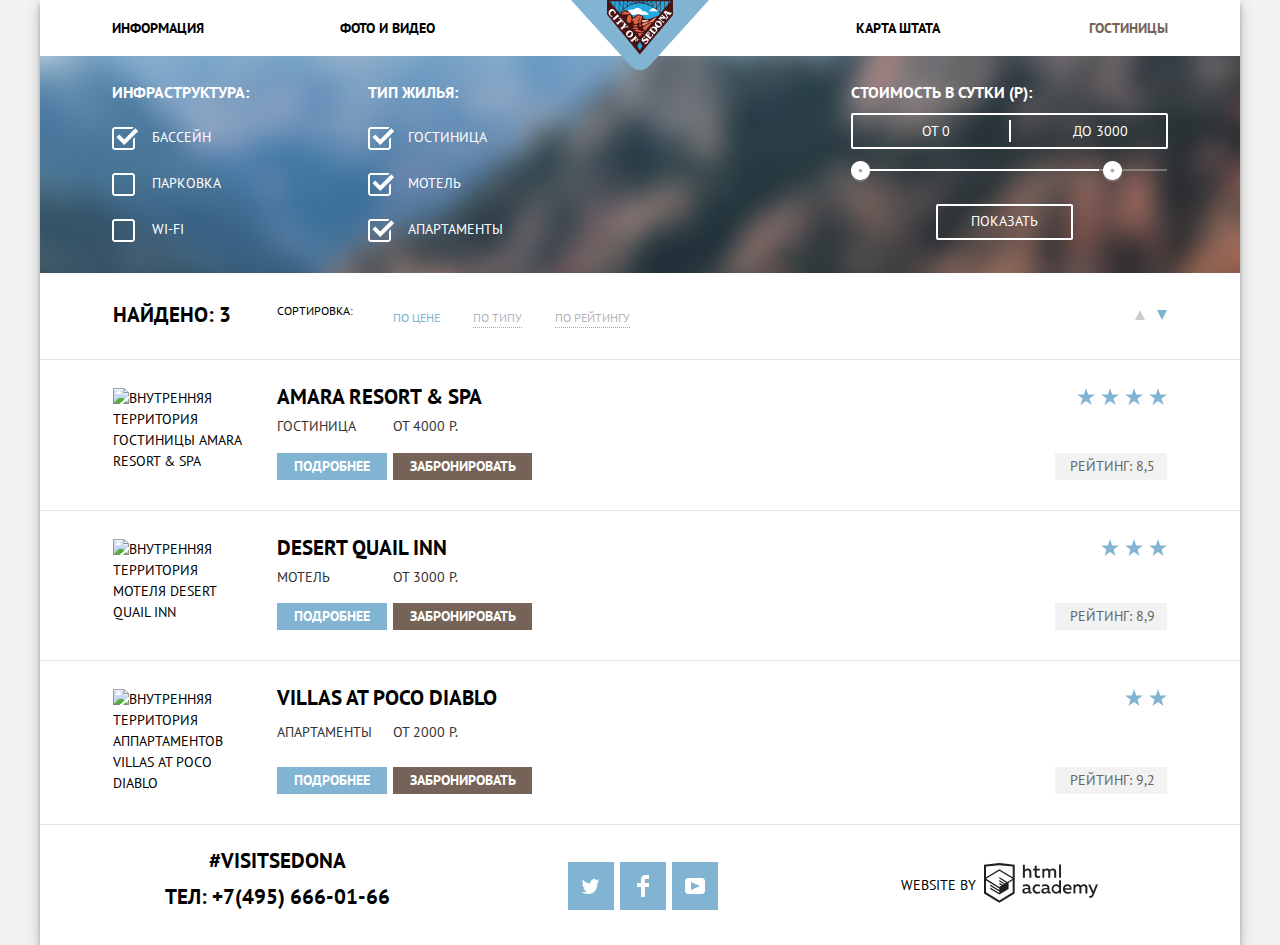
==== commit 67a95499: "Внесла правки" ====
--- a/catalog.html
+++ b/catalog.html
@@ -6,7 +6,7 @@
   <title>HTML Academy: Седона</title>
   <link href="https://fonts.googleapis.com/css2?family=PT+Sans:wght@400;700&display=swap" rel="stylesheet">
   <link href="./css/normalize.css" rel="stylesheet">
-  <link href="css/style.min.css" rel="stylesheet">
+  <link href="css/style.css" rel="stylesheet">
 </head>
 
 <body class="page-body inner-page">
@@ -86,8 +86,8 @@
               </div>
               <div class="range-filter">
                 <div class="part-of-range"></div>
-                <div class="switch1" tabindex="0"></div>
-                <div class="switch2" tabindex="0"></div>
+                <div class="switch1" tabindex="0" aria-label="Увеличить цену"></div>
+                <div class="switch2" tabindex="0" aria-label="Уменьшить цену"></div>
               </div>
             </fieldset>
             <button type="submit" class="button-for-filter">Показать</button>
@@ -95,35 +95,34 @@
         </form>
       </section>
       <section class="searcing-results">
-        <h3 class="visually-hidden">Результаты поиска</h3>
         <div class="version version-current-state">
-          <p class="result">Найдено:&nbsp;3</p>
-          <h4 class="sort">Сортировка:</h4>
+          <p class="result">Найдено:&nbsp;3</p>  
           <div class="sort-by">
+            <h2 class="sort">Сортировка:</h2>
             <ul class="option">
               <li class="sort-by-price sort-current">
-                <a href="#">По цене</a>
+                <a href="#" class="type-of-price">По цене</a>
               </li>
               <li class="sort-by-type">
-                <a href="#">По типу</a>
+                <a href="#" class="type-of-hotel">По типу</a>
               </li>
               <li class="sort-by-rating">
-                <a href="#">По рейтингу</a>
+                <a href="#" class="type-of-rating">По рейтингу</a>
               </li>
             </ul>
-            <button class=triangle type="button"></button>
-            <button class=triangle-reverse type="button"></button>
+            <a href="blank.html" class=triangle aria-label="Пролистать ниже по странице"></a>
+            <a href="blank.html" class=triangle-reverse aria-label="Пролистать выше по странице"></a>
           </div>
         </div>
       </section>
       <section class="hotels">
-        <h4 class="visually-hidden">Отели, отсортированные по цене</h4>
+        <h2 class="visually-hidden">Отели, отсортированные по цене</h2>
         <ul class="hotels-list">
           <li class="about-hotel">
             <img class="hotel-image" src="img/amara.jpg" width="135" height="90"
               alt="Внутренняя территория гостиницы Amara Resort & Spa">
             <a class="hotel-option" href="#">
-              <h5 class="hotel-name">Amara Resort & Spa</h5>
+              <h3 class="hotel-name">Amara Resort & Spa</h3>
             </a>
             <ul class="evaluation">
               <li class="star"></li>
@@ -139,7 +138,7 @@
           </li>
           <li class="about-hotel">
             <a class="hotel-option" href="#">
-              <h5 class="hotel-name">Desert Quail inn</h5>
+              <h3 class="hotel-name">Desert Quail inn</h3>
             </a>
             <img class="hotel-image" src="img/desert.jpg" width="135" height="90"
               alt="Внутренняя территория мотеля Desert Quail inn">
@@ -154,9 +153,9 @@
             <a class="description" href="hotel.html">Подробнее</a>
             <a class="book" href="form.html">Забронировать</a>
           </li>
-          <li class="about-hotel">
+          <li class="about-hotel about-hotel-last-element">
             <a class="hotel-option" href="#">
-              <h5 class="hotel-name">Villas at Poco Diablo</h5>
+              <h3 class="hotel-name">Villas at Poco Diablo</h3>
             </a>
             <img class="hotel-image" src="img/villas.jpg" width="135" height="90"
               alt="Внутренняя территория аппартаментов Villas at Poco Diablo">
--- a/css/style.css
+++ b/css/style.css
@@ -0,0 +1,1422 @@
+/* Variables */
+:root {
+    --basic-white: #ffffff;
+    --white-footer: rgba(255,255,255,0.9);
+    --basic-black: #000000;
+    --basic-grey: #F2F2F2;;
+    --basic-dark-grey: #333333;
+    --basic-light-grey:#EEEEEE;
+    --basic-extra-grey:#F2F2F2;
+    --basic-brown:#766357;
+    --basic-blue:#81B3D2;
+    --hover-brown:#604E43;
+    --pressing-brown:#503E33;
+    --special-light-grey:#EBEBEB;
+    --hover-blue:#669EC0;
+    --pressing-blue:#5496BD;
+    --details-grey:#A9A9A9;
+    --rating-grey: #666666;
+    --check-grey:#6A6A6A;
+    --hover-grey:#ABABAB;
+    --border-grey: #E5E5E5;
+    --copyright-grey: #BDBBBC;
+    --opacity-white: rgb(255,255,255,0.3);
+    --triangle-grey: #CACACA;
+}
+
+body {
+    min-width: 1280px;
+    margin: 0;
+    font-family: "PT Sans", Arial, sans-serif;
+    font-size: 14px;
+    line-height: 21px;
+    font-weight: 400;
+    color: var(--basic-black);
+    text-transform: uppercase;
+    background-color: var(--basic-grey);
+    background-position: top center;
+    background-repeat: no-repeat;
+}
+
+a {
+    text-decoration: none;
+    color: var(---basic-black); 
+}
+
+img {
+    max-width: 100%;
+    height: auto;
+}
+
+.page {
+    height: 100%;
+}  
+
+.page-body {
+    min-height: 100%;
+    display: grid;
+    grid-template-rows: min-content 1fr min-content;
+    align-content: start;
+}
+
+.main-background {
+    position: relative;
+    width: 1200px;
+    margin: 0 auto;
+    background-color: var(--basic-white);
+    box-shadow: 0px 4px 4px rgba(0, 0, 0, 0.25), 0px 5px 15px rgba(0, 1, 1, 0.2);
+}
+
+.main-header-index {
+    position: relative;
+    padding-bottom: 509px;
+}
+
+.main-header-index::before {
+    content: ""; 
+    position: absolute;
+    left: 0;
+    top: 55px;
+    width: 1200px;
+    height: 509px;
+    background-image: url("../img/welcome.svg"),
+    url("../img/sedona-main-picture.jpg");
+    background-color: var(--basic-blue);
+    background-position: center;
+    background-repeat: no-repeat;
+}
+
+.main-header-catalog {
+    position: relative; 
+}
+
+.main-header {
+    position: relative;
+}
+
+.main-header-logo {
+    position: absolute;
+    left: 50%; 
+    transform: translateX(-50%);
+}
+
+.main-nav {
+    padding-left: 72px;
+    padding-right: 72px;
+    font-size: 14px;
+    line-height: 26px;
+    font-weight: bold;
+    color: var(---basic-black);
+    background-color: var(--b--basic-white);
+}
+
+.site-nav {
+    list-style: none;
+    margin: 0;
+    padding: 0;
+    display: flex;
+    flex-wrap: wrap;
+    align-content: flex-start;
+    width: 100%;
+    color: var(---basic-black);
+}
+
+.site-nav li {
+    width: 228px;
+    margin-top: 15px;
+    margin-bottom: 15px;
+}
+
+.heading {
+    position: relative;
+    padding-top: 42px;
+}
+
+.heading::before { 
+    content: ""; 
+    position: absolute;
+    left: 0;
+    bottom: calc(100% - 1px);
+    width: 100%;
+    height: 57px;
+    background-image: url("../img/white-background.svg");
+    background-repeat: no-repeat;
+} 
+
+.hotels-option-current {
+    color: var(--basic-brown);
+}
+
+.hotels-option, .map {
+    text-align: right;
+}
+
+.map {
+    margin-left: auto;
+}
+
+.site-nav-current {
+    font-size: 14px;
+    line-height: 26px;
+    color: var(--basic-brown);
+}
+
+.site-nav a:hover {
+    color:  var(--basic-blue);
+}
+
+.site-nav a:active {
+    color:(---basic-black);
+    opacity: 0.3;
+}
+
+.visually-hidden {
+    position: absolute;
+    width: 1px;
+    height: 1px;
+    margin: -1px;
+    border: 0;
+    padding: 0;
+    white-space: nowrap;
+    clip-path: inset(100%);
+    clip: rect(0 0 0 0);
+    overflow: hidden;
+}
+
+/* Filters */
+
+.filter-form {
+    display: flex;
+    justify-content: space-between;
+    padding-left: 72px;
+    padding-right: 72px;
+    padding-top: 26px;
+    padding-bottom: 32px;
+    color: var(--basic-white);
+    background-image: url(../img/background-catalog.png);
+    background-color: var(--basic-blue);
+    background-repeat: no-repeat;
+    background-size: cover;
+    box-sizing: border-box;
+    min-height: 217px;
+}
+
+.selection-of-services {
+    padding: 0;
+    margin: 0;
+    border: none;
+    margin-right: 119px; 
+}
+
+.filter-type {
+    margin-bottom: 24px;
+    font-weight: bold;
+    font-size: 16px;
+    line-height: 21px;
+}
+
+.filter-type-of-price {
+    margin-bottom: 10px;
+}
+
+.filter-option {
+    margin-bottom: 25px;
+}
+
+.filter-option:last-child {
+    margin-bottom: 0;
+} 
+
+.filter-option label{
+    position: relative;
+    display: block;
+    cursor: pointer;
+}
+
+.filter-input-checkbox + label::before {
+    content: "";
+    position: absolute;
+    left: -40px;
+    top: 0;
+    width: 23px;
+    height: 23px;
+    background-image: url(../img/checkbox-off.svg);
+    background-repeat: no-repeat;
+    background-position: 0 0;
+}
+
+.filter-input-checkbox:checked + label::before {
+    width: 27px;
+    height: 23px;
+    background-image: url(../img/checkbox-on.svg);
+}
+
+.filter-input-checkbox:disabled + label::before {
+    background-image: url(../img/checkbox-off-disabled.svg);
+}
+
+.filter-input-checkbox:checked:disabled + label::before {
+    background-image: url(../img/checkbox-on-disabled.svg);
+}
+
+.filter-input-checkbox:checked:focus + label::before,
+.filter-input-checkbox:focus + label::before {
+    outline: 2px solid var(--basic-black)
+}
+
+.checkbox-filter {
+    display: flex;
+}
+
+.selection {
+    list-style: none;
+    margin: 0;
+}
+
+.filter-wrapper {
+    display: flex;
+    flex-direction: column;
+}
+
+.price-per-day {
+    display: flex;
+    flex-direction: column;
+    padding: 0;
+    margin: 0;
+    border: none;
+}
+
+.range-price {
+    display: flex;
+    position: relative;
+    width: 317px;
+    justify-content: space-around;
+    align-items: center;
+    color: var(--basic-white);
+    border: 2px solid var(--basic-white);
+    box-sizing: border-box;
+    border-radius: 2px;
+    padding-top: 7px;
+    padding-bottom: 7px;
+}
+
+.range-price::after {
+    position: absolute;
+    content: "";
+    width: 2px;
+    height: 22px;
+    background-color: var(--basic-white);
+    background-position: center;
+}
+
+.range-price input[type="text"] {
+    background-color: transparent;
+    border: none;
+    color: var(--basic-white);
+    text-align: center;
+}
+
+.range-filter {
+    position: relative;
+    margin-top: 20px;
+    width: 316px;
+    height: 2px;
+    background-color: var(--opacity-white);
+}
+
+.part-of-range {
+    width: 248px;
+    height: 2px;
+    background-color: var(--basic-white);
+}
+
+.switch1 {
+    position: absolute;
+    top: -8px;
+    left: 0;
+    width: 19px;
+    height: 21px;
+    padding: 0;
+    background-image:url(../img/filter-button.svg);
+    cursor: pointer;
+}
+
+.switch2 {
+    position: absolute;
+    top: -8px;
+    right: 45px;
+    width: 19px;
+    height: 21px;
+    padding: 0;
+    background-image:url(../img/filter-button.svg);
+    cursor: pointer;
+}
+
+.switch1:hover,
+.switch2:hover {
+    width: 23px;
+    height: 24px;
+    background-image:url(../img/filter-button-hover.svg);
+}
+
+.button-for-filter {
+    display: block;
+    border: 2px solid var(--basic-white);
+    font: inherit;
+    color: var(--basic-white);
+    width: 137px;
+    border: 2px solid var(--basic-white);
+    box-sizing: border-box;
+    border-radius: 2px;
+    background-color: transparent;
+    text-transform: uppercase;
+    padding: 5px 4px 6px 3px;
+    margin-top: 33px;
+    align-self: center;
+    margin-left: -10px;
+}
+
+.button-for-filter:hover {
+    color: var(--basic-black);
+    background-color: var(--basic-white);
+}
+
+.searcing-results {
+    margin-top: 29px;
+    margin-bottom: 31px;
+}
+
+.result {
+    font-size: 21px;
+    line-height: 26px;
+    font-weight: bold;
+}
+
+.sort-by {
+    display: flex;
+    justify-content: space-between;
+    width: 100%;
+}
+
+.option {
+    list-style: none;
+    display: flex;
+    flex-wrap: wrap;
+    justify-content: start; 
+    align-content: end;
+    margin-top: 0;
+    margin-bottom: 0;
+    padding-left: 0;
+    margin-left: 40px;
+}
+
+.version-current-state {
+    display: flex;
+    align-content: center;
+    position: relative;
+    margin-right: 73px;
+    margin-left: 73px;
+}
+
+.triangle {
+    padding: 0;
+    background-color: transparent;
+    width: 0;
+	height: 0;
+	border-width: 0 5.5px 10px 5.5px;
+	border-color: transparent transparent var(--triangle-grey) transparent;
+    border-style: solid;
+    margin-right: 12px;
+    margin-left: auto;
+    align-self: center;
+}
+
+.triangle-reverse {
+    padding: 0;
+    background-color: transparent;
+    width: 0;
+	height: 0;
+    border-width: 10px 5.5px 0 5.5px;
+	border-color: var(--basic-blue) transparent transparent  transparent;
+    border-style: solid;
+    align-self: center;
+}
+
+.triangle:hover {
+    border-color: transparent transparent var(--basic-black) transparent;
+}
+
+.triangle-reverse:hover {
+    border-color: var(--basic-black) transparent transparent  transparent;
+}
+
+.triangle:active {
+    border-color: transparent transparent var(--basic-blue) transparent;
+}
+
+.triangle-reverse:active {
+    border-color: var(--basic-blue) transparent transparent  transparent;
+}
+
+.triangle:focus,
+.triangle-reverse:focus {
+    outline: 3px solid var(--pressing-blue);
+}
+
+.result {
+    margin-top: 0;
+    margin-bottom: 0;
+}
+
+.sort {
+    font-size: 12px;
+    font-weight: normal;
+    line-height: 18px; 
+    margin: 0;
+    margin-left: 46px;
+}
+
+.type-of-hotel, 
+.type-of-rating {
+    opacity: 0.3;
+}
+
+.sort-by-price,
+.sort-by-type,
+.sort-by-rating {
+    font-size: 12px;
+    line-height: 21px;
+    margin-right: 33px;
+}
+
+.type-of-price:hover,
+.type-of-hotel:hover,
+.type-of-rating:hover {
+    color: var(--basic-blue);
+    opacity: 1;
+}
+
+.type-of-price:active,
+.type-of-hotel:active,
+.type-of-rating:active {
+    color: var(--basic-black);
+    opacity:1;
+    text-decoration: none;
+}
+
+.option .sort-current {
+    color: var(--basic-blue);
+    opacity: 1;
+}
+
+.sort-by-type {
+    background-image: url(../img/line-by-type.svg);
+    background-repeat: no-repeat;
+    background-position-y: bottom;
+}
+
+.sort-by-rating {
+    background-image: url(../img/line-by-rating.svg);
+    background-repeat: no-repeat;
+    background-position-y: bottom;
+}
+
+ /* .sort-by-type::after {
+    position: absolute;
+    content: "";
+    width: 52px;
+    height: 1px;
+    top: 20px;
+    background-image: url(../img/line-by-type.svg);
+    background-repeat: no-repeat;
+    left: 0;
+    bottom: 5px;
+}
+
+.sort-by-rating::after {
+    position: absolute;
+    content: "";
+    width: 100%;
+    height: 1px;
+    top: 20px;
+    background-image: url(../img/line-by-rating.svg);
+    background-repeat: no-repeat;
+    left: 0;
+    bottom: 5px;
+} */
+
+.best-city {
+    font-size: 21px;
+    line-height: 26px;
+    text-align: center;;
+    max-width: 450px;
+    margin: 0 auto;
+}
+
+.advantages {
+    color: var(--basic-dark-grey);
+    font-size: 14px;
+    line-height: 26px;
+    text-align: center;
+    margin-top: 44px;
+    margin-bottom: 52px;
+}    
+
+.feature-item {
+    font-size: 21px;
+    line-height: 21px;
+    text-align: center;
+}
+
+.features-list {
+    list-style: none;
+    display: grid;
+    grid-template-columns: 1fr 1fr 1fr;
+    grid-template-rows: auto  auto auto;
+    font-size: 0;
+    padding: 0; 
+}
+
+.features-list-item {
+    min-height: 256px;;
+}
+
+.all-text {
+    font-size: 14px;
+    line-height: 22px; 
+    text-align: center;
+    margin: 0;
+}
+
+.feature-city {
+    margin: 0;
+    list-style: none;
+    display: flex;
+    flex-wrap: wrap;
+    padding: 0;
+    margin: 0;
+}
+
+.feature-city-items {
+    width: 400px;
+    text-align: center;
+    min-height: 330px;
+}
+
+.feature-item-apartments {
+    position: relative;
+    margin-top: 160px;
+    margin-bottom: 24px;
+}
+
+.feature-item-apartments::before {
+    content: ""; 
+    position: absolute;
+    bottom: 47px;
+    right: 162px;
+    width: 75px;
+    height: 72px;
+    background-image: url("../img/icon-apartments.svg");
+    background-repeat: no-repeat;
+}
+
+.all-text-apartments {
+    color: var(--basic-dark-grey);
+    margin-left: 73px;
+    margin-right: 73px;
+    margin-bottom: 81px;
+}
+
+.feature--item-food {
+    position: relative;
+    margin-top: 160px;
+    margin-bottom: 25px;
+}
+
+.feature--item-food::before {
+    content: ""; 
+    position: absolute;
+    bottom: 50px;
+    right: 162px;
+    width: 75px;
+    height: 70px;
+    background-image: url("../img/icon-food.svg");
+    background-repeat: no-repeat;
+}
+
+.all-text-food {
+    color: var(--basic-dark-grey);
+    margin-left: 54px;
+    margin-right: 52px;
+    margin-bottom: 80px;
+}
+
+.feature--item-souvenirs {
+    position: relative;
+    margin-top: 160px;
+    margin-bottom: 25px;
+}
+
+.feature--item-souvenirs::before {
+    content: ""; 
+    position: absolute;
+    bottom: 50px;
+    right: 168px;
+    width: 64px;
+    height: 77px;
+    background-image: url("../img/icon-souvenirs.svg");
+    background-repeat: no-repeat;
+}
+
+.all-text-souvenirs {
+    color: var(--basic-dark-grey);
+    margin-left: 65px;
+    margin-right: 64px;
+    margin-bottom: 80px;
+}
+
+.features-list-item_type_place,
+.features-list-item_type_path,
+.features-list-item_type_tourists {
+    background-color: var(--basic-light-grey)
+}
+
+.features-list-item_type_sedona {
+    grid-column-start: 1;
+    grid-column-end: -1;
+}
+
+.features-list-item_type_bridge {
+    grid-column-start: 3;
+    grid-column-end: -1;
+}
+
+.features-list-item_type_place {
+    grid-column-start: 1;
+    grid-column-end: 2;
+    width: 400px;
+}
+.features-list-item_type_place h3 {
+    margin: 47px 141px 25px 140px;
+}
+
+.about-place {
+    color: var(--basic-dark-grey);
+    margin: 22px 96px 54px 96px;
+}
+
+.features-list-item_type_path {
+    grid-column-start: 2;
+    grid-column-end: 3;
+}
+
+.features-list-item_type_path h3 {
+    margin: 47px 150px 25px 151px;
+}
+
+.about-path {
+    color: var(--basic-dark-grey);
+    margin: 22px 70px 54px 69px;
+}
+
+.features-list-item_type_tourists {
+    grid-column-start: 3;
+    grid-column-end: 4;  
+}
+
+.features-list-item_type_tourists h3 {
+    margin: 47px 151px 25px 151px;
+}
+
+.about-everyone {
+    color: var(--basic-dark-grey);
+    margin: 22px 77px 54px 77px;
+}
+
+.hotel-search {
+    margin-top: 56px;
+}
+
+.question {
+    font-size: 30px;
+    line-height: 24px;
+    font-weight: bold;
+    text-align: center;
+    margin-bottom: 30px;
+}
+
+.suggestion-fill-form {
+    color: var(--basic-dark-grey);
+    line-height: 27px;
+    margin-bottom: 127px;
+}
+
+.features-list-item {
+    display: flex;
+    flex-direction: column;
+    justify-content: center;
+}
+
+.real-city {
+    display: flex;
+    flex-direction: column;
+    justify-content: center;
+    align-items: center;
+    position: relative;
+    color: var(--basic-white);
+    background-color: var(--basic-blue);
+    width: 400px;
+    min-height: 256px;
+}
+
+.real-city .feature-item {
+    margin: 48px 140px 25px 139px;
+}
+
+.about-real-city {
+    margin-top: 23px;
+    margin-right: 49px;
+    margin-bottom: 52px;
+    margin-left: 48px;
+}
+
+.real-city::after {
+    content: "";
+    display: block;
+    position: absolute;
+    top: 0;
+    left: 100%;
+    width: 800px;
+    height: 100%;
+    background-image: url("../img/picture-city.jpg");
+    background-color: var(--basic-blue);
+    background-repeat: no-repeat;
+    background-size: cover;
+    background-position: 0 0;
+}
+
+.bridge {
+    position: relative;
+    display: flex;
+    flex-direction: column;
+    justify-content: center;
+    align-items: center;
+    color: var(--basic-white);
+    background-color: var(--basic-blue);
+    width: 400px;
+    min-height: 256px;
+}
+
+.bridge::before {
+    content: "";
+    display: block;
+    position: absolute;
+    top: 0;
+    right: 100%;
+    width: 800px;
+    height: 100%;
+    background-image: url("../img/picture-bridge.jpg");
+    background-color: var(--basic-blue);
+    background-repeat: no-repeat;
+    background-size: cover;
+    background-position: 0 0;
+}
+
+.bridge .feature-item {
+    margin: 47px 124px 24px 125px;
+}
+
+.about-bridge {
+    margin: 23px 40px 48px 40px;
+}
+
+.hotels-list {
+    list-style: none;
+    display: flex;
+    flex-direction: column;
+    flex-wrap: wrap;
+    padding-left: 0;
+    margin-bottom: 0;
+}
+
+.hotels-list:last-child {
+    border-bottom: 1px solid var(--border-grey);
+}
+
+.about-hotel {
+    display: grid;
+    grid-template-columns: 208px 145px auto 189px;
+    grid-template-rows: auto auto auto;
+    align-items: start;
+    padding-top: 28px;
+    padding-bottom: 30px;
+    border-top: 1px solid var(--border-grey);
+}
+
+
+.hotel-image {
+    grid-column-start: 1;
+    grid-column-end: 2;
+    grid-row-start: 1;
+    grid-row-end: -1;
+    margin-left: 73px;
+}
+
+.hotel-option {
+    grid-column-start: 2;
+    grid-column-end: 4;
+    grid-row-start: 1;
+    grid-row-end: 2;
+}
+
+.hotel-name {
+    font-weight: bold;
+    font-size: 21px;
+    line-height: 26px;
+    margin: 0;
+    margin-left: 29px;
+    margin-top: -4px;
+    margin-bottom: 6px;
+}
+
+.hotel-name:hover {
+    color: var(--basic-blue);
+}
+
+.hotel-name:active {
+    opacity: 0.3;
+    color: var(--basic-black);
+}
+
+.evaluation {
+    display: flex;
+    justify-content: flex-end;
+    margin: 0;
+    padding: 0;
+    margin-right: 73px;
+}
+
+.star {
+    list-style: none;
+    width: 18px;
+    height: 17px;
+    background-image: url(../img/star.svg);
+    background-repeat: no-repeat;
+}
+
+.star:not(:last-child) {
+    margin-right: 6px;
+}
+
+.type, .price {
+    font-size: 14px;
+    line-height: 21px;
+    color: var(--basic-dark-grey);
+}
+
+.type {
+    grid-column-start: 2;
+    grid-column-end: 3;
+    grid-row-start: 2;
+    grid-row-end: 3;
+    margin: 0;
+    margin-left: 29px;
+}
+
+.price {
+    margin: 0;
+    grid-column-start: 3;
+    grid-column-end: 4;
+    grid-row-start: 2;
+    grid-row-end: 3;
+}
+
+.description {
+    grid-column-start: 2;
+    grid-column-end: 3;
+    grid-row-start: 3;
+    grid-row-end: 4;
+    margin-top: 15.5px;
+    margin-left: 29px;
+    padding-top: 3px;
+    padding-bottom: 3px;
+    padding-left: 17px;
+    padding-right: 16px;
+    align-self: end;
+    font-weight: bold;
+    font-size: 14px;
+    line-height: 21px;
+    color: var(--basic-white);
+    background-color: var(--basic-blue);
+    margin-right: 6px;
+}
+
+.description:hover {
+    background-color: var(--hover-blue);
+}
+.description:active {
+    background-color: var(--pressing-blue);
+    color: var(--opacity-white)
+}
+
+.book {
+    grid-column-start: 3;
+    grid-column-end: 4;
+    grid-row-start: 3;
+    grid-row-end: 4;
+    margin-top: 15.5px;
+    margin-right: auto;
+    padding-top: 3px;
+    padding-bottom: 3px;
+    padding-left: 17px;
+    padding-right: 16px;
+    }
+
+.rating {
+    grid-column-start: 4;
+    grid-column-end: 5;
+    grid-row-start: 3;
+    grid-row-end: 4;
+    font-size: 14px;
+    line-height: 21px;
+    color: var(--rating-grey); 
+    background-color: var(--basic-extra-grey);
+    margin: 0;
+    margin-top: 15.5px;
+    margin-right: 73px;
+    align-self: end;
+    justify-self: end;
+    flex-grow: 1;
+    padding-left: 15px;
+    padding-right: 12px;
+    padding-top: 3px;
+    padding-bottom: 3px;
+}
+
+.book {
+    align-self: end;
+    font-weight: bold;
+    font-size: 14px;
+    line-height: 21px;
+    color: var(--basic-white);
+    background-color: var(--basic-brown);
+}
+
+.book:hover {
+    background-color: var(--hover-brown); 
+}
+
+.book:active {
+    background-color: var(--pressing-brown); 
+    color: var(--opacity-white)
+}
+
+.page-footer {
+    display: flex;
+    justify-content: center;
+    margin: 0;
+    padding-left: 125px;
+    padding-right: 141px;
+    padding-top: 23px;
+    padding-bottom: 30px;
+    text-align: center;
+    align-items: flex-end
+}
+
+.page-footer-index {
+    position: absolute;
+    bottom: 0;
+    left: 0;
+    right: 0;
+    background-color: var(--white-footer);
+}
+
+.footer-contacts {
+    margin: 0;
+    font-size: 21px;
+    line-height: 26px;
+    font-weight: bold;
+    margin-right: auto;
+    margin-bottom: 5px;
+}
+
+.footer-contacts h2 {
+    font-size: 21px;
+}
+
+.footer-contacts p {
+    margin: 0;
+}
+
+.footer-contacts .instagram {
+    margin-bottom: 10px;
+}
+
+.footer-contacts .phone {
+    margin-top: 9px;
+}
+
+.social-networks {
+    list-style: none;
+    display: flex;
+    flex-wrap: wrap;
+    margin: 0;
+    padding: 0;
+}
+
+.social-button_1 {
+    margin-right: 6px;
+    margin-bottom: 5px;
+    display: flex;
+    width: 46px;
+    height: 48px;
+    background-color: var(--basic-blue);
+    align-items: center;
+    justify-content: center;
+}
+
+.social-button_1:hover,
+.social-button_2:hover,
+.social-button_3:hover {
+    background-color: var(--hover-blue);
+}
+
+.social-button_1:active,
+.social-button_2:active,
+.social-button_3:active {
+    background-color: var(--pressing-blue);
+    fill-opacity: 0.3;
+}
+
+.social-button_2 {
+    margin-right: 6px;
+    margin-bottom: 5px;
+    display: flex;
+    width: 46px;
+    height: 48px;
+    background-color: var(--basic-blue);
+    align-items: center;
+    justify-content: center;
+}
+
+.social-button_3 {
+    margin-right: 6px;
+    margin-bottom: 5px;
+    display: flex;
+    width: 46px;
+    height: 48px;
+    background-color: var(--basic-blue);
+    align-items: center;
+    justify-content: center;
+}
+
+.footer-copyright {
+    display: flex;
+    justify-content: center;
+    align-items: center;
+    margin-left: auto;
+    margin-bottom: 5px;
+}
+
+.copyright {
+    margin-right: 8px;
+}
+
+.copyright p {
+    margin: 0;
+}
+
+.button:hover path{
+    fill: var(--basic-blue);
+}
+
+.button:active path{
+    fill: var(--copyright-grey);
+}
+
+/* Form */
+
+.search-for-hotel {
+    position: relative;
+    background-image: url(../img/map.jpg);
+}
+
+.searching-wrapper {
+    display: flex;
+    flex-direction: column;
+    text-align: center;
+    position: absolute;
+    left: 50%;
+    transform: translate(-50%);
+    top: -86px;
+    width: 568px;
+    overflow: hidden;
+}
+
+.searching-header {
+    border: none;
+    font-size: 21px;
+    line-height: 26px;
+    text-align: center;
+    font-weight: bold;
+    color: var(--basic-white);
+    background-color: var(--basic-brown);
+    padding: 30px 0 30px 0;
+    margin: 0 auto;
+    width: 100%;
+    text-transform: uppercase;
+    z-index: 1;
+}
+
+.searching-form {
+    min-height: 395px;
+    display: flex;
+    flex-direction: column;
+    flex-wrap: wrap;
+    font-weight: bold;
+    font-size: 14px;
+    line-height: 26px;
+    background-color: var(--basic-white);
+    box-shadow: 0px 7px 15px rgba(0, 1, 1, 0.15);
+}
+
+.searching-header:hover {
+    background-color: var(--hover-brown);
+}
+
+.searching-header:active {
+    background-color: var(--pressing-brown);
+    color: var(--opacity-white);
+}
+
+.searching-date {
+    position: relative;
+    display: flex;
+    align-items: center;
+    justify-content: space-between;
+    margin-left: 55px;
+    margin-right: 55px;
+    margin-bottom: 0;
+}
+
+.date-in {
+    margin-top: 54px;
+}
+
+.date-out {
+    margin-top: 29px;
+}
+
+.calendar {
+    border: none;
+    content: "";
+    position: absolute;
+    display: block;
+    width: 21px;
+    height: 23px;
+    right: 11px;
+    top: 8px;
+    background-image: url("../img/calendar.svg");
+    background-color: transparent;
+    background-repeat: no-repeat;
+}
+
+.calendar:hover {
+    background-image: url("../img/calendar-hover.svg");
+    background-color: transparent;
+}
+
+.calendar:active {
+    background-image: url("../img/calendar-active.svg");
+    background-color: transparent;
+}
+
+.calendar:focus {
+    outline: 2px solid var(--basic-black);
+}
+
+.searching-date input {
+    width: 320px;
+    padding-left: 15px;
+    padding-right: 15px;
+}
+
+input[type="text"] {
+    text-transform: uppercase;
+}
+
+.searching-amount-wrapper {
+    display: flex;
+    margin-top: 30px;
+}
+
+.searching-amount input {
+    width: 114px;
+    text-align: center;
+}
+
+.searching-date input,
+.searching-amount input {
+    border: none;
+    font-size: 14px;
+    line-height: 26px;
+    font-weight: bold;
+    background-color: var(--basic-grey);
+    padding-top: 6px;
+    padding-bottom: 6px;
+}
+
+.searching-amount input {
+    width: 38px;
+    height: 38px;
+    padding: 0;
+}
+
+.searching-amount button{
+    padding: 0;
+    border: none;
+    width: 38px;
+    height: 38px;
+    font: inherit;
+    color: inherit; 
+}
+
+.searching-amount {
+    display: flex; 
+    align-items: center;
+    justify-content: space-between;
+}
+
+.searching-amount p {
+    margin: 0;
+}
+
+.searching-amount-adults {
+    margin-left: 54px;
+    width: 226px;
+}
+
+.searching-amount-children {
+    margin-right: 55px;
+    margin-left: 55px;
+    width: 180px;
+}
+
+.button-adults,
+.button-children {
+    display: flex;
+}
+
+.button-minus {
+    position: relative;
+    width: 38px;
+    height: 38px;
+    background-color: var(--basic-grey);
+}
+
+.button-minus::after {
+    position: absolute;
+    left: 35%;
+    content: "";
+    width: 12px;
+    height: 3px;
+    background-color: var(--details-grey); 
+    background-repeat: no-repeat;
+    background-position: center;
+}
+
+.button-plus {
+    position: relative;
+    width: 38px;
+    height: 38px;
+    background-color: var(--basic-grey);
+}
+
+.button-plus::before,
+.button-plus::after {
+    content: "";
+    position: absolute;
+    width: 11px;
+    height: 3px;
+    top: 50%;
+    left: 50%;
+    transform: translateX(-50%);
+    background-color: var(--details-grey);
+    background-repeat: no-repeat;
+    background-position: center;
+}
+
+.button-plus::before {
+    transform: translateX(-50%) rotate(90deg);
+}
+
+.button-minus:hover::after,
+.button-plus:hover::before,
+.button-plus:hover::after {
+    background-color: var(--basic-black); 
+} 
+
+.button-minus:active::after,
+.button-plus:active::before,
+.button-plus:active::after {
+    background-color: var(--basic-blue); 
+} 
+
+.searching-date input:hover,
+.searching-amount input:hover {
+    background-color: var(--special-light-grey);
+}
+
+.searching-date input:focus,
+.searching-amount input:focus {
+    background-color: var(--basic-white);
+    outline: 2px solid var(--border-grey);
+}
+
+.searching-form .button {
+    display: block;
+    border: none;
+    margin: 55px;
+    padding-top: 16px;
+    padding-bottom: 16px;
+    font-size: 21px;
+    line-height: 26px;
+    text-transform: uppercase;
+    font-weight: bold;
+    color: var(--basic-white);
+    background-color: var(--basic-blue);
+}
+
+.searching-form .button:hover {
+    background-color: var(--hover-blue);
+}
+
+.searching-form .button:active {
+    background-color: var(--pressing-blue);
+    color: var(--opacity-white);
+}
+
+.iframe {
+    height: 594px;
+}
+
+.iframe-style {
+    border: 0;
+}
+
+.modal {
+    transition: transform 0.6s ease-in-out;  
+} 
+
+.modal-close {
+    transform: translateY(-100%); 
+}
+
+
+
+
+
+
+  
+
+
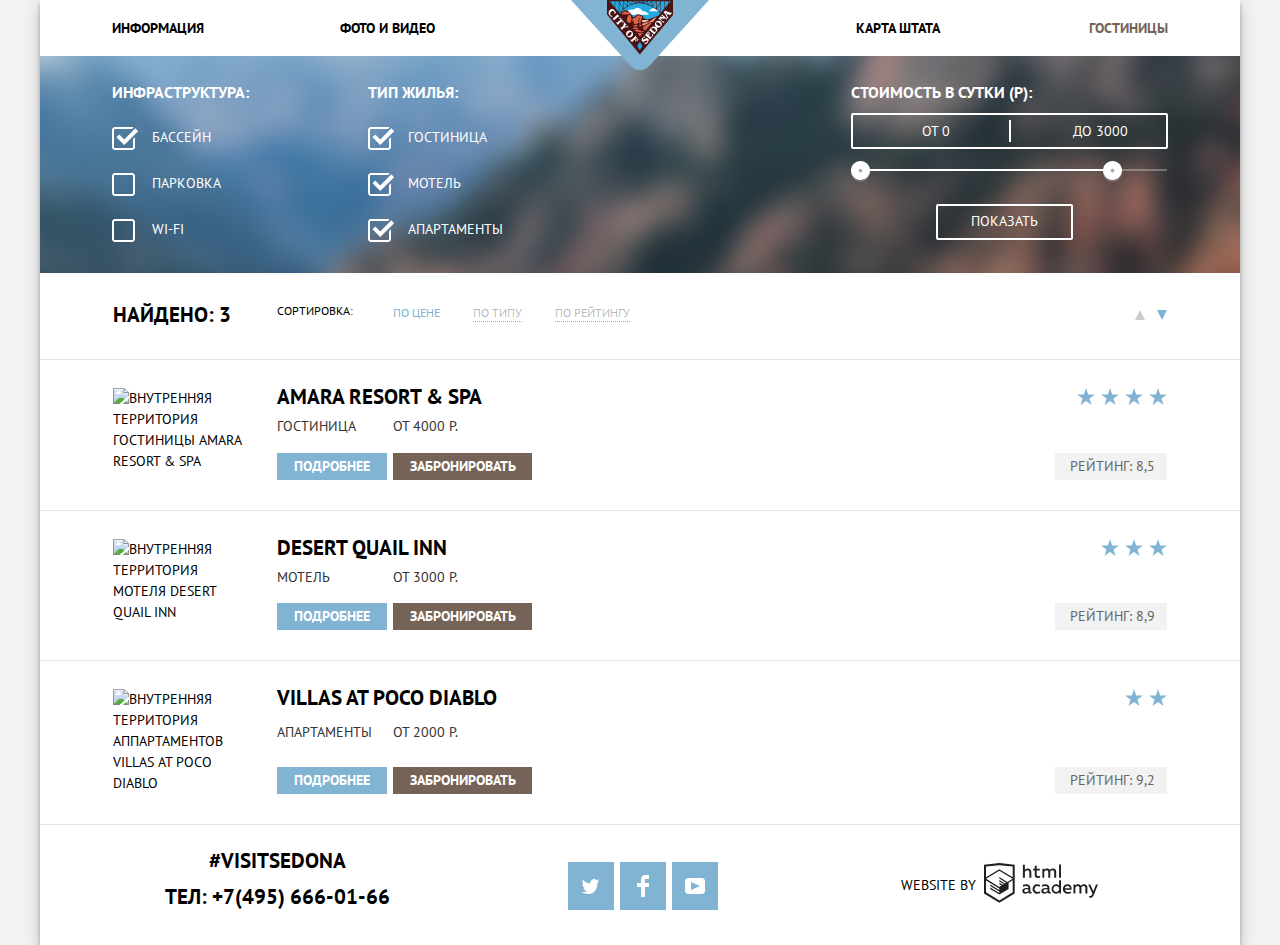
==== commit 543fe981: "поправки" ====
--- a/catalog.html
+++ b/catalog.html
@@ -6,7 +6,7 @@
   <title>HTML Academy: Седона</title>
   <link href="https://fonts.googleapis.com/css2?family=PT+Sans:wght@400;700&display=swap" rel="stylesheet">
   <link href="./css/normalize.css" rel="stylesheet">
-  <link href="css/style.css" rel="stylesheet">
+  <link href="css/style.min.css" rel="stylesheet">
 </head>
 
 <body class="page-body inner-page">
@@ -79,15 +79,15 @@
             <fieldset class="price-per-day">
               <legend class="filter-type filter-type-of-price">Стоимость в сутки (Р):</legend>
               <div class="range-price">
-                <label for="min-price" class="visually-hidden" aria-label="Минимальная цена"></label>
+                <label for="min-price" class="visually-hidden" aria-label="Минимальная цена отеля за сутки"></label>
                 <input type="text" name="min-price" id="min-price" value="от 0">
-                <label for="max-price" class="visually-hidden" aria-label="Максимальная цена"></label>
+                <label for="max-price" class="visually-hidden" aria-label="Максимальная цена отеля за сутки"></label>
                 <input type="text" name="max-price" id="max-price" value="до 3000">
               </div>
               <div class="range-filter">
                 <div class="part-of-range"></div>
-                <div class="switch1" tabindex="0" aria-label="Увеличить цену"></div>
-                <div class="switch2" tabindex="0" aria-label="Уменьшить цену"></div>
+                <div class="switch1" tabindex="0" aria-label="Минимальная цена отеля за сутки"></div>
+                <div class="switch2" tabindex="0" aria-label="Максимальная цена отеля за сутки"></div>
               </div>
             </fieldset>
             <button type="submit" class="button-for-filter">Показать</button>
@@ -100,18 +100,18 @@
           <div class="sort-by">
             <h2 class="sort">Сортировка:</h2>
             <ul class="option">
-              <li class="sort-by-price sort-current">
+              <li class="sort-item sort-current">
                 <a href="#" class="type-of-price">По цене</a>
               </li>
-              <li class="sort-by-type">
+              <li class="sort-item">
                 <a href="#" class="type-of-hotel">По типу</a>
               </li>
-              <li class="sort-by-rating">
+              <li class="sort-item">
                 <a href="#" class="type-of-rating">По рейтингу</a>
               </li>
             </ul>
-            <a href="blank.html" class=triangle aria-label="Пролистать ниже по странице"></a>
-            <a href="blank.html" class=triangle-reverse aria-label="Пролистать выше по странице"></a>
+            <a href="blank.html" class=triangle aria-label="Сортировать по возрастанию"></a>
+            <a href="blank.html" class=triangle-reverse aria-label="Сортировать по убыванию"></a>
           </div>
         </div>
       </section>
--- a/css/style.min.css
+++ b/css/style.min.css
@@ -0,0 +1 @@
+:root{--basic-white: #ffffff;--white-footer: rgba(255,255,255,0.9);--basic-black: #000000;--basic-grey: #F2F2F2;--basic-dark-grey: #333333;--basic-light-grey:#EEEEEE;--basic-extra-grey:#F2F2F2;--basic-brown:#766357;--basic-blue:#81B3D2;--hover-brown:#604E43;--pressing-brown:#503E33;--special-light-grey:#EBEBEB;--hover-blue:#669EC0;--pressing-blue:#5496BD;--details-grey:#A9A9A9;--rating-grey: #666666;--check-grey:#6A6A6A;--hover-grey:#ABABAB;--border-grey: #E5E5E5;--copyright-grey: #BDBBBC;--opacity-white: rgb(255,255,255,0.3);--opacity-black:  rgb(0,0,0,0.3);--triangle-grey: #CACACA}body{min-width:1280px;margin:0;font-family:"PT Sans",Arial,sans-serif;font-size:14px;line-height:21px;font-weight:400;color:var(--basic-black);text-transform:uppercase;background-color:var(--basic-grey);background-position:top center;background-repeat:no-repeat}a{text-decoration:none;color:var(---basic-black)}img{max-width:100%;height:auto}.page{height:100%}.page-body{min-height:100%;display:-ms-grid;display:grid;-ms-grid-rows:-webkit-min-content 1fr -webkit-min-content;-ms-grid-rows:min-content 1fr min-content;grid-template-rows:-webkit-min-content 1fr -webkit-min-content;grid-template-rows:min-content 1fr min-content;align-content:start}.main-background{position:relative;width:1200px;margin:0 auto;background-color:var(--basic-white);box-shadow:0 4px 4px rgba(0,0,0,.25),0 5px 15px rgba(0,1,1,.2)}.main-header-index{position:relative;padding-bottom:509px}.heading::before,.main-header-index::before{content:"";position:absolute;left:0;background-repeat:no-repeat}.main-header-index::before{top:55px;width:1200px;height:509px;background-image:url(../img/welcome.svg),url(../img/sedona-main-picture.jpg);background-color:var(--basic-blue);background-position:center}.main-header,.main-header-catalog{position:relative}.main-header-logo{position:absolute;left:50%;transform:translateX(-50%)}.main-nav,.site-nav{color:var(---basic-black)}.main-nav{padding-left:72px;padding-right:72px;font-size:14px;line-height:26px;font-weight:700;background-color:var(--b--basic-white)}.site-nav{list-style:none;margin:0;padding:0;display:flex;flex-wrap:wrap;align-content:flex-start;width:100%}.site-nav li{width:228px;margin-top:15px;margin-bottom:15px}.heading{position:relative;padding-top:42px}.heading::before{bottom:calc(100% - 1px);width:100%;height:57px;background-image:url(../img/white-background.svg)}.hotels-option-current{color:var(--basic-brown)}.hotels-option,.map{text-align:right}.map{margin-left:auto}.site-nav-current{font-size:14px;line-height:26px;color:var(--basic-brown)}.site-nav a:hover{color:var(--basic-blue)}.site-nav a:active{color:(---basic-black);opacity:.3}.visually-hidden{position:absolute;width:1px;height:1px;margin:-1px;border:0;padding:0;white-space:nowrap;-webkit-clip-path:inset(100%);clip-path:inset(100%);clip:rect(0 0 0 0);overflow:hidden}.filter-form{display:flex;justify-content:space-between;padding:26px 72px 32px;color:var(--basic-white);background-image:url(../img/background-catalog.png);background-color:var(--basic-blue);background-repeat:no-repeat;background-size:cover;box-sizing:border-box;min-height:217px}.selection-of-services{padding:0;border:0;margin:0 119px 0 0}.filter-type{margin-bottom:24px;font-weight:700;font-size:16px;line-height:21px}.filter-type-of-price{margin-bottom:10px}.filter-option{margin-bottom:25px}.filter-option:last-child{margin-bottom:0}.filter-option label{position:relative;display:block;cursor:pointer}.filter-input-checkbox+label::before{content:"";position:absolute;left:-40px;top:0;width:23px;height:23px;background-image:url(../img/checkbox-off.svg);background-repeat:no-repeat;background-position:0 0}.filter-input-checkbox:checked+label::before{width:27px;height:23px;background-image:url(../img/checkbox-on.svg)}.filter-input-checkbox:disabled+label::before{background-image:url(../img/checkbox-off-disabled.svg)}.filter-input-checkbox:checked:disabled+label::before{background-image:url(../img/checkbox-on-disabled.svg)}.filter-input-checkbox:checked:focus+label::before,.filter-input-checkbox:focus+label::before{outline:2px solid var(--basic-black)}.checkbox-filter{display:flex}.selection{list-style:none;margin:0}.filter-wrapper,.price-per-day{display:flex;flex-direction:column}.price-per-day{padding:0;margin:0;border:0}.range-price{display:flex;position:relative;width:317px;justify-content:space-around;align-items:center;color:var(--basic-white);border:2px solid var(--basic-white);box-sizing:border-box;border-radius:2px;padding-top:7px;padding-bottom:7px}.range-price::after{position:absolute;content:"";width:2px;height:22px;background-color:var(--basic-white);background-position:center}.range-price input[type=text]{background-color:transparent;border:0;color:var(--basic-white);text-align:center}.range-filter{position:relative;margin-top:20px;width:316px;height:2px;background-color:var(--opacity-white)}.part-of-range{width:252px;height:2px;background-color:var(--basic-white)}.switch1,.switch2{position:absolute;top:-8px;width:19px;height:21px;padding:0;background-image:url(../img/filter-button.svg);cursor:pointer}.switch1{left:0}.switch2{right:45px}.switch1:hover,.switch2:hover{width:23px;height:24px;background-image:url(../img/filter-button-hover.svg)}.button-for-filter{display:block;font:inherit;color:var(--basic-white);width:137px;border:2px solid var(--basic-white);box-sizing:border-box;border-radius:2px;background-color:transparent;text-transform:uppercase;padding:5px 4px 6px 3px;margin-top:33px;-ms-grid-row-align:center;align-self:center;margin-left:-10px}.button-for-filter:hover{color:var(--basic-black);background-color:var(--basic-white)}.searcing-results{margin-top:29px;margin-bottom:31px}.result{font-size:21px;line-height:26px;font-weight:700}.sort-by{display:flex;justify-content:space-between;width:100%}.option{list-style:none;display:flex;flex-wrap:wrap;justify-content:start;margin-top:0;margin-bottom:0;padding-left:0;margin-left:40px}.version-current-state{display:flex;align-content:center;position:relative;margin-right:73px;margin-left:73px}.triangle,.triangle-reverse{padding:0;background-color:transparent;width:0;height:0;border-style:solid;-ms-grid-row-align:center;align-self:center}.triangle{border-width:0 5.5px 10px;border-color:transparent transparent var(--triangle-grey) transparent;margin-right:12px;margin-left:auto}.triangle-reverse{border-width:10px 5.5px 0;border-color:var(--basic-blue) transparent transparent transparent}.triangle:hover{border-color:transparent transparent var(--basic-black) transparent}.triangle-reverse:hover{border-color:var(--basic-black) transparent transparent transparent}.triangle:active{border-color:transparent transparent var(--basic-blue) transparent}.triangle-reverse:active{border-color:var(--basic-blue) transparent transparent transparent}.triangle-reverse:focus,.triangle:focus{outline:3px solid var(--pressing-blue)}.result{margin-top:0;margin-bottom:0}.sort{font-size:12px;font-weight:400;line-height:18px;margin:0 0 0 46px}.type-of-hotel,.type-of-rating{background-image:url(../img/line-by-rating.svg);background-repeat:repeat-x;background-position-y:bottom;color:var(--opacity-black);padding-bottom:2px}.sort-item{font-size:12px;line-height:21px;margin-right:33px}.type-of-hotel:hover,.type-of-price:hover,.type-of-rating:hover{color:var(--basic-blue)}.type-of-price:hover{background-image:url(../img/line-by-rating.svg);background-repeat:repeat-x;background-position-y:bottom;padding-bottom:2px}.type-of-hotel:active,.type-of-price:active,.type-of-rating:active{color:var(--basic-black);background:0 0}.option .sort-current{color:var(--basic-blue)}.advantages,.best-city{line-height:26px;text-align:center}.best-city{font-size:21px;max-width:450px;margin:0 auto}.advantages{color:var(--basic-dark-grey);font-size:14px;margin-top:44px;margin-bottom:52px}.feature-item{font-size:21px;line-height:21px;text-align:center}.features-list{list-style:none;display:-ms-grid;display:grid;-ms-grid-columns:1fr 1fr 1fr;grid-template-columns:1fr 1fr 1fr;-ms-grid-rows:auto auto auto;grid-template-rows:auto auto auto;font-size:0;padding:0}.features-list>:nth-child(1){-ms-grid-row:1;-ms-grid-column:1}.features-list>:nth-child(2){-ms-grid-row:1;-ms-grid-column:2}.features-list>:nth-child(3){-ms-grid-row:1;-ms-grid-column:3}.features-list>:nth-child(4){-ms-grid-row:2;-ms-grid-column:1}.features-list>:nth-child(5){-ms-grid-row:2;-ms-grid-column:2}.features-list>:nth-child(6){-ms-grid-row:2;-ms-grid-column:3}.features-list>:nth-child(7){-ms-grid-row:3;-ms-grid-column:1}.features-list>:nth-child(8){-ms-grid-row:3;-ms-grid-column:2}.features-list>:nth-child(9){-ms-grid-row:3;-ms-grid-column:3}.features-list-item{min-height:256px}.all-text{font-size:14px;line-height:22px;text-align:center;margin:0}.feature-city{list-style:none;display:flex;flex-wrap:wrap;padding:0;margin:0}.feature-city-items{width:400px;text-align:center;min-height:330px}.feature-item-apartments{position:relative;margin-top:160px;margin-bottom:24px}.feature-item-apartments::before{content:"";position:absolute;bottom:47px;right:162px;width:75px;height:72px;background-image:url(../img/icon-apartments.svg);background-repeat:no-repeat}.all-text-apartments{color:var(--basic-dark-grey);margin-left:73px;margin-right:73px;margin-bottom:81px}.feature--item-food{position:relative;margin-top:160px;margin-bottom:25px}.feature--item-food::before{bottom:50px;right:162px;width:75px;height:70px;background-image:url(../img/icon-food.svg)}.all-text-food{color:var(--basic-dark-grey);margin-left:54px;margin-right:52px;margin-bottom:80px}.feature--item-souvenirs{position:relative;margin-top:160px;margin-bottom:25px}.feature--item-food::before,.feature--item-souvenirs::before,.real-city::after{content:"";position:absolute;background-repeat:no-repeat}.feature--item-souvenirs::before{bottom:50px;right:168px;width:64px;height:77px;background-image:url(../img/icon-souvenirs.svg)}.all-text-souvenirs{color:var(--basic-dark-grey);margin-left:65px;margin-right:64px;margin-bottom:80px}.features-list-item_type_path,.features-list-item_type_place,.features-list-item_type_tourists{background-color:var(--basic-light-grey)}.features-list-item_type_sedona{-ms-grid-column:1;grid-column-start:1;-ms-grid-column-span:-2;grid-column-end:-1}.features-list-item_type_bridge{-ms-grid-column:3;grid-column-start:3;-ms-grid-column-span:-4;grid-column-end:-1}.features-list-item_type_place{-ms-grid-column:1;grid-column-start:1;-ms-grid-column-span:1;grid-column-end:2;width:400px}.features-list-item_type_place h3{margin:47px 141px 25px 140px}.about-place{color:var(--basic-dark-grey);margin:22px 96px 54px}.features-list-item_type_path{-ms-grid-column:2;grid-column-start:2;-ms-grid-column-span:1;grid-column-end:3}.features-list-item_type_path h3{margin:47px 150px 25px 151px}.about-path{color:var(--basic-dark-grey);margin:22px 70px 54px 69px}.features-list-item_type_tourists{-ms-grid-column:3;grid-column-start:3;-ms-grid-column-span:1;grid-column-end:4}.features-list-item_type_tourists h3{margin:47px 151px 25px}.about-everyone{color:var(--basic-dark-grey);margin:22px 77px 54px}.hotel-search{margin-top:56px}.question{font-size:30px;line-height:24px;font-weight:700;text-align:center;margin-bottom:30px}.suggestion-fill-form{color:var(--basic-dark-grey);line-height:27px;margin-bottom:127px}.features-list-item,.real-city{display:flex;flex-direction:column;justify-content:center}.real-city{align-items:center;position:relative;color:var(--basic-white);background-color:var(--basic-blue);width:400px;min-height:256px}.real-city .feature-item{margin:48px 140px 25px 139px}.about-real-city{margin:23px 49px 52px 48px}.real-city::after{display:block;top:0;left:100%;width:800px;height:100%;background-image:url(../img/picture-city.jpg);background-size:cover;background-position:0 0}.bridge,.bridge::before,.real-city::after{background-color:var(--basic-blue)}.bridge{position:relative;display:flex;flex-direction:column;justify-content:center;align-items:center;color:var(--basic-white);width:400px;min-height:256px}.bridge::before{content:"";display:block;position:absolute;top:0;right:100%;width:800px;height:100%;background-image:url(../img/picture-bridge.jpg);background-repeat:no-repeat;background-size:cover;background-position:0 0}.bridge .feature-item{margin:47px 124px 24px 125px}.about-bridge{margin:23px 40px 48px}.hotels-list{list-style:none;display:flex;flex-direction:column;flex-wrap:wrap;padding-left:0;margin-bottom:0}.hotels-list:last-child{border-bottom:1px solid var(--border-grey)}.about-hotel{display:-ms-grid;display:grid;-ms-grid-columns:208px 145px auto 189px;grid-template-columns:208px 145px auto 189px;-ms-grid-rows:auto auto auto;grid-template-rows:auto auto auto;align-items:start;padding-top:28px;padding-bottom:30px;border-top:1px solid var(--border-grey)}.about-hotel>:nth-child(1){-ms-grid-row:1;-ms-grid-column:1}.about-hotel>:nth-child(2){-ms-grid-row:1;-ms-grid-column:2}.about-hotel>:nth-child(3){-ms-grid-row:1;-ms-grid-column:3}.about-hotel>:nth-child(4){-ms-grid-row:1;-ms-grid-column:4}.about-hotel>:nth-child(5){-ms-grid-row:2;-ms-grid-column:1}.about-hotel>:nth-child(6){-ms-grid-row:2;-ms-grid-column:2}.about-hotel>:nth-child(7){-ms-grid-row:2;-ms-grid-column:3}.about-hotel>:nth-child(8){-ms-grid-row:2;-ms-grid-column:4}.about-hotel>:nth-child(9){-ms-grid-row:3;-ms-grid-column:1}.about-hotel>:nth-child(10){-ms-grid-row:3;-ms-grid-column:2}.about-hotel>:nth-child(11){-ms-grid-row:3;-ms-grid-column:3}.about-hotel>:nth-child(12){-ms-grid-row:3;-ms-grid-column:4}.hotel-image,.hotel-option{-ms-grid-row:1;grid-row-start:1}.hotel-image{-ms-grid-column:1;grid-column-start:1;-ms-grid-column-span:1;grid-column-end:2;-ms-grid-row-span:-2;grid-row-end:-1;margin-left:73px}.hotel-option{-ms-grid-column:2;grid-column-start:2;-ms-grid-column-span:2;grid-column-end:4;-ms-grid-row-span:1;grid-row-end:2;display:inline-block;margin-right:auto}.hotel-name{font-weight:700;font-size:21px;line-height:26px;margin:-4px 0 6px 29px}.hotel-name:hover{color:var(--basic-blue)}.hotel-name:active{opacity:.3;color:var(--basic-black)}.evaluation{display:flex;justify-content:flex-end;padding:0;margin:0 73px 0 0}.star{list-style:none;width:18px;height:17px;background-image:url(../img/star.svg);background-repeat:no-repeat}.star:not(:last-child){margin-right:6px}.price,.type{font-size:14px;line-height:21px;color:var(--basic-dark-grey)}.type{-ms-grid-column:2;grid-column-start:2;grid-column-end:3;-ms-grid-row:2;grid-row-start:2;grid-row-end:3;margin:0 0 0 29px}.book,.description,.price,.type{-ms-grid-column-span:1;-ms-grid-row-span:1}.price{margin:0;-ms-grid-column:3;grid-column-start:3;grid-column-end:4;-ms-grid-row:2;grid-row-start:2;grid-row-end:3}.book,.description{-ms-grid-row:3;grid-row-start:3;grid-row-end:4;margin-top:15.5px;padding:3px 16px 3px 17px}.description{-ms-grid-column:2;grid-column-start:2;grid-column-end:3;margin-left:29px;-ms-grid-row-align:end;align-self:end;font-weight:700;font-size:14px;line-height:21px;color:var(--basic-white);background-color:var(--basic-blue);margin-right:6px}.description:hover{background-color:var(--hover-blue)}.description:active{background-color:var(--pressing-blue);color:var(--opacity-white)}.book{-ms-grid-column:3;grid-column-start:3;grid-column-end:4;margin-right:auto}.book,.rating{-ms-grid-row-align:end;align-self:end;font-size:14px;line-height:21px}.rating{-ms-grid-column:4;grid-column-start:4;-ms-grid-column-span:1;grid-column-end:5;-ms-grid-row:3;grid-row-start:3;-ms-grid-row-span:1;grid-row-end:4;color:var(--rating-grey);background-color:var(--basic-extra-grey);margin:15.5px 73px 0 0;-ms-grid-column-align:end;justify-self:end;flex-grow:1;padding:3px 12px 3px 15px}.book{font-weight:700;color:var(--basic-white);background-color:var(--basic-brown)}.book:hover{background-color:var(--hover-brown)}.book:active{background-color:var(--pressing-brown);color:var(--opacity-white)}.page-footer{display:flex;justify-content:center;margin:0;padding:23px 141px 30px 125px;text-align:center;align-items:flex-end}.page-footer-index{position:absolute;bottom:0;left:0;right:0;background-color:var(--white-footer)}.footer-contacts{font-size:21px;line-height:26px;font-weight:700;margin:0 auto 5px 0}.footer-contacts h2{font-size:21px}.copyright p,.footer-contacts p,.searching-amount p{margin:0}.footer-contacts .instagram{margin-bottom:10px}.footer-contacts .phone{margin-top:9px}.social-networks{list-style:none;display:flex;flex-wrap:wrap;margin:0;padding:0}.footer-copyright,.social-button_1,.social-button_2,.social-button_3{display:flex;justify-content:center;align-items:center;margin-bottom:5px}.social-button_1,.social-button_2,.social-button_3{margin-right:6px;width:46px;height:48px;background-color:var(--basic-blue)}.searching-form .button:hover,.social-button_1:hover,.social-button_2:hover,.social-button_3:hover{background-color:var(--hover-blue)}.social-button_1:active,.social-button_2:active,.social-button_3:active{background-color:var(--pressing-blue);fill-opacity:.3}.footer-copyright{margin-left:auto}.copyright{margin-right:8px}.button:hover path{fill:var(--basic-blue)}.button:active path{fill:var(--copyright-grey)}.search-for-hotel{position:relative;background-image:url(../img/map.jpg)}.searching-wrapper{display:flex;flex-direction:column;text-align:center;position:absolute;left:50%;transform:translate(-50%);top:-86px;width:568px;overflow:hidden}.searching-header{border:0;font-size:21px;line-height:26px;text-align:center;font-weight:700;color:var(--basic-white);background-color:var(--basic-brown);padding:30px 0;margin:0 auto;width:100%;text-transform:uppercase;z-index:1}.searching-form{min-height:395px;display:flex;flex-direction:column;flex-wrap:wrap;font-weight:700;font-size:14px;line-height:26px;background-color:var(--basic-white);box-shadow:0 7px 15px rgba(0,1,1,.15)}.searching-header:hover{background-color:var(--hover-brown)}.searching-header:active{background-color:var(--pressing-brown);color:var(--opacity-white)}.searching-date{position:relative;display:flex;align-items:center;justify-content:space-between;margin-left:55px;margin-right:55px;margin-bottom:0}.date-in{margin-top:54px}.date-out{margin-top:29px}.calendar{border:0;content:"";position:absolute;display:block;width:21px;height:23px;right:11px;top:8px;background-image:url(../img/calendar.svg);background-color:transparent;background-repeat:no-repeat}.calendar:active,.calendar:hover{background-image:url(../img/calendar-hover.svg);background-color:transparent}.calendar:active{background-image:url(../img/calendar-active.svg)}.calendar:focus{outline:2px solid var(--basic-black)}.searching-date input{width:320px;padding-left:15px;padding-right:15px}input[type=text]{text-transform:uppercase}.searching-amount-wrapper{display:flex;margin-top:30px}.searching-amount input{text-align:center}.searching-amount input,.searching-date input{border:0;font-size:14px;line-height:26px;font-weight:700;background-color:var(--basic-grey)}.searching-date input{padding-top:6px;padding-bottom:6px}.searching-amount input{width:38px;height:38px;padding:0}.searching-amount button{padding:0;border:0;width:38px;height:38px;font:inherit;color:inherit}.searching-amount{display:flex;align-items:center;justify-content:space-between}.searching-amount-adults{margin-left:54px;width:226px}.searching-amount-children{margin-right:55px;margin-left:55px;width:180px}.button-adults,.button-children{display:flex}.button-minus,.button-plus{position:relative;width:38px;height:38px;background-color:var(--basic-grey)}.button-minus::after,.button-plus::after,.button-plus::before{position:absolute;left:35%;content:"";width:12px;height:3px;background-color:var(--details-grey);background-repeat:no-repeat;background-position:center}.button-plus::after,.button-plus::before{width:11px;top:50%;left:50%;transform:translateX(-50%)}.button-plus::before{transform:translateX(-50%) rotate(90deg)}.button-minus:hover::after,.button-plus:hover::after,.button-plus:hover::before{background-color:var(--basic-black)}.button-minus:active::after,.button-plus:active::after,.button-plus:active::before{background-color:var(--basic-blue)}.searching-amount input:hover,.searching-date input:hover{background-color:var(--special-light-grey)}.searching-amount input:focus,.searching-date input:focus{background-color:var(--basic-white);outline:2px solid var(--border-grey)}.searching-form .button{display:block;border:0;margin:55px;padding-top:16px;padding-bottom:16px;font-size:21px;line-height:26px;text-transform:uppercase;font-weight:700;color:var(--basic-white);background-color:var(--basic-blue)}.searching-form .button:active{background-color:var(--pressing-blue);color:var(--opacity-white)}.iframe{height:594px}.iframe-style{border:0}.modal{transition:transform .6s ease-in-out}.modal-close{transform:translateY(-100%)}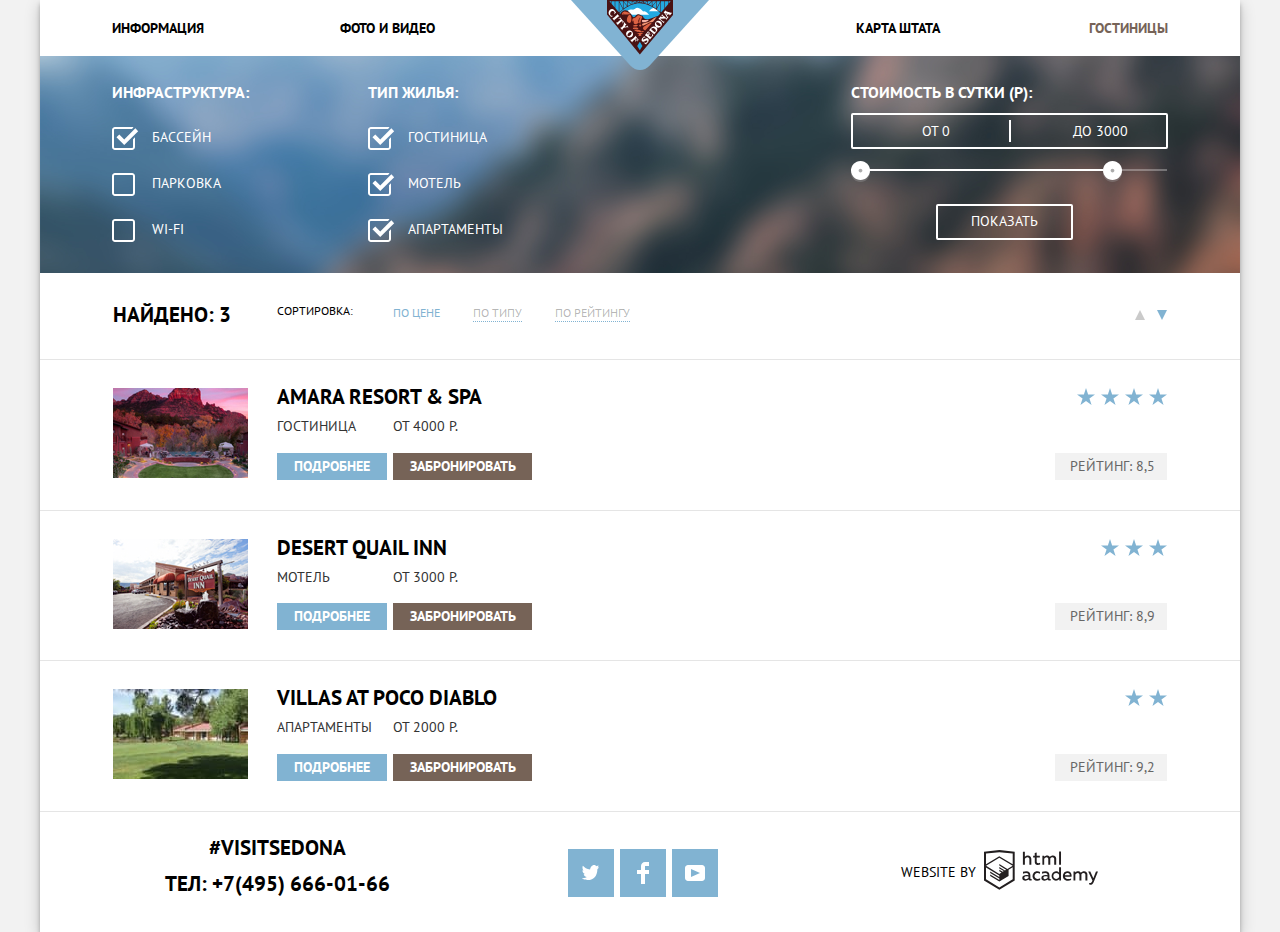
==== commit b0a16a66: "поменяла названия отелей" ====
--- a/catalog.html
+++ b/catalog.html
@@ -119,7 +119,7 @@
         <h2 class="visually-hidden">Отели, отсортированные по цене</h2>
         <ul class="hotels-list">
           <li class="about-hotel">
-            <img class="hotel-image" src="img/amara.jpg" width="135" height="90"
+            <img class="hotel-image" src="img/hotel-amara.jpg" width="135" height="90"
               alt="Внутренняя территория гостиницы Amara Resort & Spa">
             <a class="hotel-option" href="#">
               <h3 class="hotel-name">Amara Resort & Spa</h3>
@@ -140,7 +140,7 @@
             <a class="hotel-option" href="#">
               <h3 class="hotel-name">Desert Quail inn</h3>
             </a>
-            <img class="hotel-image" src="img/desert.jpg" width="135" height="90"
+            <img class="hotel-image" src="img/motel-desert.jpg" width="135" height="90"
               alt="Внутренняя территория мотеля Desert Quail inn">
             <ul class="evaluation">
               <li class="star"></li>
@@ -157,7 +157,7 @@
             <a class="hotel-option" href="#">
               <h3 class="hotel-name">Villas at Poco Diablo</h3>
             </a>
-            <img class="hotel-image" src="img/villas.jpg" width="135" height="90"
+            <img class="hotel-image" src="img/apartments-villas.jpg" width="135" height="90"
               alt="Внутренняя территория аппартаментов Villas at Poco Diablo">
             <ul class="evaluation">
               <li class="star"></li>
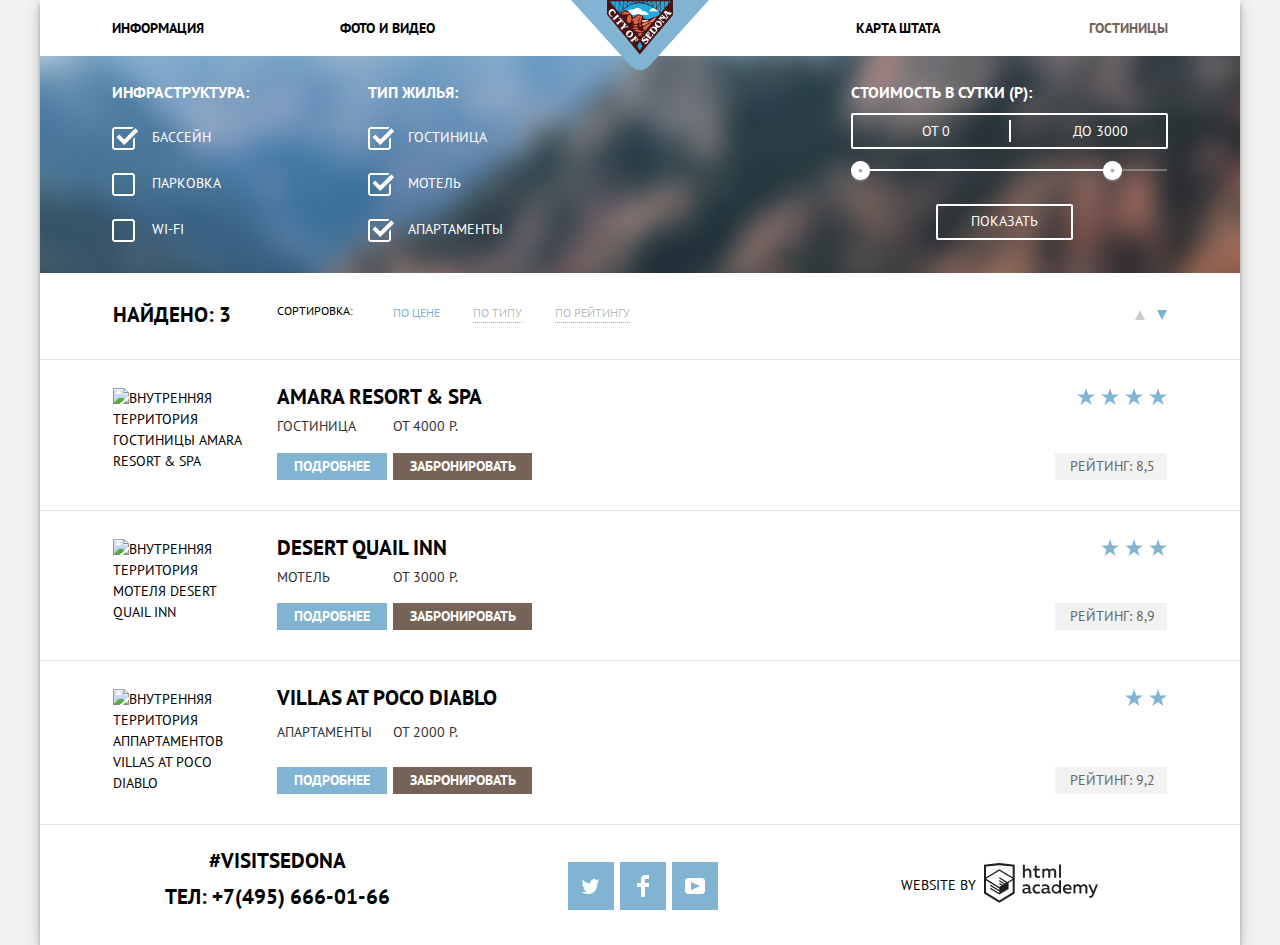
==== commit 9084e6d9: "удалила картинки" ====
--- a/catalog.html
+++ b/catalog.html
@@ -119,7 +119,7 @@
         <h2 class="visually-hidden">Отели, отсортированные по цене</h2>
         <ul class="hotels-list">
           <li class="about-hotel">
-            <img class="hotel-image" src="img/hotel-amara.jpg" width="135" height="90"
+            <img class="hotel-image" src="#" width="135" height="90"
               alt="Внутренняя территория гостиницы Amara Resort & Spa">
             <a class="hotel-option" href="#">
               <h3 class="hotel-name">Amara Resort & Spa</h3>
@@ -140,7 +140,7 @@
             <a class="hotel-option" href="#">
               <h3 class="hotel-name">Desert Quail inn</h3>
             </a>
-            <img class="hotel-image" src="img/motel-desert.jpg" width="135" height="90"
+            <img class="hotel-image" src="#" width="135" height="90"
               alt="Внутренняя территория мотеля Desert Quail inn">
             <ul class="evaluation">
               <li class="star"></li>
@@ -157,7 +157,7 @@
             <a class="hotel-option" href="#">
               <h3 class="hotel-name">Villas at Poco Diablo</h3>
             </a>
-            <img class="hotel-image" src="img/apartments-villas.jpg" width="135" height="90"
+            <img class="hotel-image" src="#" width="135" height="90"
               alt="Внутренняя территория аппартаментов Villas at Poco Diablo">
             <ul class="evaluation">
               <li class="star"></li>
--- a/css/style.min.css
+++ b/css/style.min.css
@@ -1 +1 @@
-:root{--basic-white: #ffffff;--white-footer: rgba(255,255,255,0.9);--basic-black: #000000;--basic-grey: #F2F2F2;--basic-dark-grey: #333333;--basic-light-grey:#EEEEEE;--basic-extra-grey:#F2F2F2;--basic-brown:#766357;--basic-blue:#81B3D2;--hover-brown:#604E43;--pressing-brown:#503E33;--special-light-grey:#EBEBEB;--hover-blue:#669EC0;--pressing-blue:#5496BD;--details-grey:#A9A9A9;--rating-grey: #666666;--check-grey:#6A6A6A;--hover-grey:#ABABAB;--border-grey: #E5E5E5;--copyright-grey: #BDBBBC;--opacity-white: rgb(255,255,255,0.3);--opacity-black:  rgb(0,0,0,0.3);--triangle-grey: #CACACA}body{min-width:1280px;margin:0;font-family:"PT Sans",Arial,sans-serif;font-size:14px;line-height:21px;font-weight:400;color:var(--basic-black);text-transform:uppercase;background-color:var(--basic-grey);background-position:top center;background-repeat:no-repeat}a{text-decoration:none;color:var(---basic-black)}img{max-width:100%;height:auto}.page{height:100%}.page-body{min-height:100%;display:-ms-grid;display:grid;-ms-grid-rows:-webkit-min-content 1fr -webkit-min-content;-ms-grid-rows:min-content 1fr min-content;grid-template-rows:-webkit-min-content 1fr -webkit-min-content;grid-template-rows:min-content 1fr min-content;align-content:start}.main-background{position:relative;width:1200px;margin:0 auto;background-color:var(--basic-white);box-shadow:0 4px 4px rgba(0,0,0,.25),0 5px 15px rgba(0,1,1,.2)}.main-header-index{position:relative;padding-bottom:509px}.heading::before,.main-header-index::before{content:"";position:absolute;left:0;background-repeat:no-repeat}.main-header-index::before{top:55px;width:1200px;height:509px;background-image:url(../img/welcome.svg),url(../img/sedona-main-picture.jpg);background-color:var(--basic-blue);background-position:center}.main-header,.main-header-catalog{position:relative}.main-header-logo{position:absolute;left:50%;transform:translateX(-50%)}.main-nav,.site-nav{color:var(---basic-black)}.main-nav{padding-left:72px;padding-right:72px;font-size:14px;line-height:26px;font-weight:700;background-color:var(--b--basic-white)}.site-nav{list-style:none;margin:0;padding:0;display:flex;flex-wrap:wrap;align-content:flex-start;width:100%}.site-nav li{width:228px;margin-top:15px;margin-bottom:15px}.heading{position:relative;padding-top:42px}.heading::before{bottom:calc(100% - 1px);width:100%;height:57px;background-image:url(../img/white-background.svg)}.hotels-option-current{color:var(--basic-brown)}.hotels-option,.map{text-align:right}.map{margin-left:auto}.site-nav-current{font-size:14px;line-height:26px;color:var(--basic-brown)}.site-nav a:hover{color:var(--basic-blue)}.site-nav a:active{color:(---basic-black);opacity:.3}.visually-hidden{position:absolute;width:1px;height:1px;margin:-1px;border:0;padding:0;white-space:nowrap;-webkit-clip-path:inset(100%);clip-path:inset(100%);clip:rect(0 0 0 0);overflow:hidden}.filter-form{display:flex;justify-content:space-between;padding:26px 72px 32px;color:var(--basic-white);background-image:url(../img/background-catalog.png);background-color:var(--basic-blue);background-repeat:no-repeat;background-size:cover;box-sizing:border-box;min-height:217px}.selection-of-services{padding:0;border:0;margin:0 119px 0 0}.filter-type{margin-bottom:24px;font-weight:700;font-size:16px;line-height:21px}.filter-type-of-price{margin-bottom:10px}.filter-option{margin-bottom:25px}.filter-option:last-child{margin-bottom:0}.filter-option label{position:relative;display:block;cursor:pointer}.filter-input-checkbox+label::before{content:"";position:absolute;left:-40px;top:0;width:23px;height:23px;background-image:url(../img/checkbox-off.svg);background-repeat:no-repeat;background-position:0 0}.filter-input-checkbox:checked+label::before{width:27px;height:23px;background-image:url(../img/checkbox-on.svg)}.filter-input-checkbox:disabled+label::before{background-image:url(../img/checkbox-off-disabled.svg)}.filter-input-checkbox:checked:disabled+label::before{background-image:url(../img/checkbox-on-disabled.svg)}.filter-input-checkbox:checked:focus+label::before,.filter-input-checkbox:focus+label::before{outline:2px solid var(--basic-black)}.checkbox-filter{display:flex}.selection{list-style:none;margin:0}.filter-wrapper,.price-per-day{display:flex;flex-direction:column}.price-per-day{padding:0;margin:0;border:0}.range-price{display:flex;position:relative;width:317px;justify-content:space-around;align-items:center;color:var(--basic-white);border:2px solid var(--basic-white);box-sizing:border-box;border-radius:2px;padding-top:7px;padding-bottom:7px}.range-price::after{position:absolute;content:"";width:2px;height:22px;background-color:var(--basic-white);background-position:center}.range-price input[type=text]{background-color:transparent;border:0;color:var(--basic-white);text-align:center}.range-filter{position:relative;margin-top:20px;width:316px;height:2px;background-color:var(--opacity-white)}.part-of-range{width:252px;height:2px;background-color:var(--basic-white)}.switch1,.switch2{position:absolute;top:-8px;width:19px;height:21px;padding:0;background-image:url(../img/filter-button.svg);cursor:pointer}.switch1{left:0}.switch2{right:45px}.switch1:hover,.switch2:hover{width:23px;height:24px;background-image:url(../img/filter-button-hover.svg)}.button-for-filter{display:block;font:inherit;color:var(--basic-white);width:137px;border:2px solid var(--basic-white);box-sizing:border-box;border-radius:2px;background-color:transparent;text-transform:uppercase;padding:5px 4px 6px 3px;margin-top:33px;-ms-grid-row-align:center;align-self:center;margin-left:-10px}.button-for-filter:hover{color:var(--basic-black);background-color:var(--basic-white)}.searcing-results{margin-top:29px;margin-bottom:31px}.result{font-size:21px;line-height:26px;font-weight:700}.sort-by{display:flex;justify-content:space-between;width:100%}.option{list-style:none;display:flex;flex-wrap:wrap;justify-content:start;margin-top:0;margin-bottom:0;padding-left:0;margin-left:40px}.version-current-state{display:flex;align-content:center;position:relative;margin-right:73px;margin-left:73px}.triangle,.triangle-reverse{padding:0;background-color:transparent;width:0;height:0;border-style:solid;-ms-grid-row-align:center;align-self:center}.triangle{border-width:0 5.5px 10px;border-color:transparent transparent var(--triangle-grey) transparent;margin-right:12px;margin-left:auto}.triangle-reverse{border-width:10px 5.5px 0;border-color:var(--basic-blue) transparent transparent transparent}.triangle:hover{border-color:transparent transparent var(--basic-black) transparent}.triangle-reverse:hover{border-color:var(--basic-black) transparent transparent transparent}.triangle:active{border-color:transparent transparent var(--basic-blue) transparent}.triangle-reverse:active{border-color:var(--basic-blue) transparent transparent transparent}.triangle-reverse:focus,.triangle:focus{outline:3px solid var(--pressing-blue)}.result{margin-top:0;margin-bottom:0}.sort{font-size:12px;font-weight:400;line-height:18px;margin:0 0 0 46px}.type-of-hotel,.type-of-rating{background-image:url(../img/line-by-rating.svg);background-repeat:repeat-x;background-position-y:bottom;color:var(--opacity-black);padding-bottom:2px}.sort-item{font-size:12px;line-height:21px;margin-right:33px}.type-of-hotel:hover,.type-of-price:hover,.type-of-rating:hover{color:var(--basic-blue)}.type-of-price:hover{background-image:url(../img/line-by-rating.svg);background-repeat:repeat-x;background-position-y:bottom;padding-bottom:2px}.type-of-hotel:active,.type-of-price:active,.type-of-rating:active{color:var(--basic-black);background:0 0}.option .sort-current{color:var(--basic-blue)}.advantages,.best-city{line-height:26px;text-align:center}.best-city{font-size:21px;max-width:450px;margin:0 auto}.advantages{color:var(--basic-dark-grey);font-size:14px;margin-top:44px;margin-bottom:52px}.feature-item{font-size:21px;line-height:21px;text-align:center}.features-list{list-style:none;display:-ms-grid;display:grid;-ms-grid-columns:1fr 1fr 1fr;grid-template-columns:1fr 1fr 1fr;-ms-grid-rows:auto auto auto;grid-template-rows:auto auto auto;font-size:0;padding:0}.features-list>:nth-child(1){-ms-grid-row:1;-ms-grid-column:1}.features-list>:nth-child(2){-ms-grid-row:1;-ms-grid-column:2}.features-list>:nth-child(3){-ms-grid-row:1;-ms-grid-column:3}.features-list>:nth-child(4){-ms-grid-row:2;-ms-grid-column:1}.features-list>:nth-child(5){-ms-grid-row:2;-ms-grid-column:2}.features-list>:nth-child(6){-ms-grid-row:2;-ms-grid-column:3}.features-list>:nth-child(7){-ms-grid-row:3;-ms-grid-column:1}.features-list>:nth-child(8){-ms-grid-row:3;-ms-grid-column:2}.features-list>:nth-child(9){-ms-grid-row:3;-ms-grid-column:3}.features-list-item{min-height:256px}.all-text{font-size:14px;line-height:22px;text-align:center;margin:0}.feature-city{list-style:none;display:flex;flex-wrap:wrap;padding:0;margin:0}.feature-city-items{width:400px;text-align:center;min-height:330px}.feature-item-apartments{position:relative;margin-top:160px;margin-bottom:24px}.feature-item-apartments::before{content:"";position:absolute;bottom:47px;right:162px;width:75px;height:72px;background-image:url(../img/icon-apartments.svg);background-repeat:no-repeat}.all-text-apartments{color:var(--basic-dark-grey);margin-left:73px;margin-right:73px;margin-bottom:81px}.feature--item-food{position:relative;margin-top:160px;margin-bottom:25px}.feature--item-food::before{bottom:50px;right:162px;width:75px;height:70px;background-image:url(../img/icon-food.svg)}.all-text-food{color:var(--basic-dark-grey);margin-left:54px;margin-right:52px;margin-bottom:80px}.feature--item-souvenirs{position:relative;margin-top:160px;margin-bottom:25px}.feature--item-food::before,.feature--item-souvenirs::before,.real-city::after{content:"";position:absolute;background-repeat:no-repeat}.feature--item-souvenirs::before{bottom:50px;right:168px;width:64px;height:77px;background-image:url(../img/icon-souvenirs.svg)}.all-text-souvenirs{color:var(--basic-dark-grey);margin-left:65px;margin-right:64px;margin-bottom:80px}.features-list-item_type_path,.features-list-item_type_place,.features-list-item_type_tourists{background-color:var(--basic-light-grey)}.features-list-item_type_sedona{-ms-grid-column:1;grid-column-start:1;-ms-grid-column-span:-2;grid-column-end:-1}.features-list-item_type_bridge{-ms-grid-column:3;grid-column-start:3;-ms-grid-column-span:-4;grid-column-end:-1}.features-list-item_type_place{-ms-grid-column:1;grid-column-start:1;-ms-grid-column-span:1;grid-column-end:2;width:400px}.features-list-item_type_place h3{margin:47px 141px 25px 140px}.about-place{color:var(--basic-dark-grey);margin:22px 96px 54px}.features-list-item_type_path{-ms-grid-column:2;grid-column-start:2;-ms-grid-column-span:1;grid-column-end:3}.features-list-item_type_path h3{margin:47px 150px 25px 151px}.about-path{color:var(--basic-dark-grey);margin:22px 70px 54px 69px}.features-list-item_type_tourists{-ms-grid-column:3;grid-column-start:3;-ms-grid-column-span:1;grid-column-end:4}.features-list-item_type_tourists h3{margin:47px 151px 25px}.about-everyone{color:var(--basic-dark-grey);margin:22px 77px 54px}.hotel-search{margin-top:56px}.question{font-size:30px;line-height:24px;font-weight:700;text-align:center;margin-bottom:30px}.suggestion-fill-form{color:var(--basic-dark-grey);line-height:27px;margin-bottom:127px}.features-list-item,.real-city{display:flex;flex-direction:column;justify-content:center}.real-city{align-items:center;position:relative;color:var(--basic-white);background-color:var(--basic-blue);width:400px;min-height:256px}.real-city .feature-item{margin:48px 140px 25px 139px}.about-real-city{margin:23px 49px 52px 48px}.real-city::after{display:block;top:0;left:100%;width:800px;height:100%;background-image:url(../img/picture-city.jpg);background-size:cover;background-position:0 0}.bridge,.bridge::before,.real-city::after{background-color:var(--basic-blue)}.bridge{position:relative;display:flex;flex-direction:column;justify-content:center;align-items:center;color:var(--basic-white);width:400px;min-height:256px}.bridge::before{content:"";display:block;position:absolute;top:0;right:100%;width:800px;height:100%;background-image:url(../img/picture-bridge.jpg);background-repeat:no-repeat;background-size:cover;background-position:0 0}.bridge .feature-item{margin:47px 124px 24px 125px}.about-bridge{margin:23px 40px 48px}.hotels-list{list-style:none;display:flex;flex-direction:column;flex-wrap:wrap;padding-left:0;margin-bottom:0}.hotels-list:last-child{border-bottom:1px solid var(--border-grey)}.about-hotel{display:-ms-grid;display:grid;-ms-grid-columns:208px 145px auto 189px;grid-template-columns:208px 145px auto 189px;-ms-grid-rows:auto auto auto;grid-template-rows:auto auto auto;align-items:start;padding-top:28px;padding-bottom:30px;border-top:1px solid var(--border-grey)}.about-hotel>:nth-child(1){-ms-grid-row:1;-ms-grid-column:1}.about-hotel>:nth-child(2){-ms-grid-row:1;-ms-grid-column:2}.about-hotel>:nth-child(3){-ms-grid-row:1;-ms-grid-column:3}.about-hotel>:nth-child(4){-ms-grid-row:1;-ms-grid-column:4}.about-hotel>:nth-child(5){-ms-grid-row:2;-ms-grid-column:1}.about-hotel>:nth-child(6){-ms-grid-row:2;-ms-grid-column:2}.about-hotel>:nth-child(7){-ms-grid-row:2;-ms-grid-column:3}.about-hotel>:nth-child(8){-ms-grid-row:2;-ms-grid-column:4}.about-hotel>:nth-child(9){-ms-grid-row:3;-ms-grid-column:1}.about-hotel>:nth-child(10){-ms-grid-row:3;-ms-grid-column:2}.about-hotel>:nth-child(11){-ms-grid-row:3;-ms-grid-column:3}.about-hotel>:nth-child(12){-ms-grid-row:3;-ms-grid-column:4}.hotel-image,.hotel-option{-ms-grid-row:1;grid-row-start:1}.hotel-image{-ms-grid-column:1;grid-column-start:1;-ms-grid-column-span:1;grid-column-end:2;-ms-grid-row-span:-2;grid-row-end:-1;margin-left:73px}.hotel-option{-ms-grid-column:2;grid-column-start:2;-ms-grid-column-span:2;grid-column-end:4;-ms-grid-row-span:1;grid-row-end:2;display:inline-block;margin-right:auto}.hotel-name{font-weight:700;font-size:21px;line-height:26px;margin:-4px 0 6px 29px}.hotel-name:hover{color:var(--basic-blue)}.hotel-name:active{opacity:.3;color:var(--basic-black)}.evaluation{display:flex;justify-content:flex-end;padding:0;margin:0 73px 0 0}.star{list-style:none;width:18px;height:17px;background-image:url(../img/star.svg);background-repeat:no-repeat}.star:not(:last-child){margin-right:6px}.price,.type{font-size:14px;line-height:21px;color:var(--basic-dark-grey)}.type{-ms-grid-column:2;grid-column-start:2;grid-column-end:3;-ms-grid-row:2;grid-row-start:2;grid-row-end:3;margin:0 0 0 29px}.book,.description,.price,.type{-ms-grid-column-span:1;-ms-grid-row-span:1}.price{margin:0;-ms-grid-column:3;grid-column-start:3;grid-column-end:4;-ms-grid-row:2;grid-row-start:2;grid-row-end:3}.book,.description{-ms-grid-row:3;grid-row-start:3;grid-row-end:4;margin-top:15.5px;padding:3px 16px 3px 17px}.description{-ms-grid-column:2;grid-column-start:2;grid-column-end:3;margin-left:29px;-ms-grid-row-align:end;align-self:end;font-weight:700;font-size:14px;line-height:21px;color:var(--basic-white);background-color:var(--basic-blue);margin-right:6px}.description:hover{background-color:var(--hover-blue)}.description:active{background-color:var(--pressing-blue);color:var(--opacity-white)}.book{-ms-grid-column:3;grid-column-start:3;grid-column-end:4;margin-right:auto}.book,.rating{-ms-grid-row-align:end;align-self:end;font-size:14px;line-height:21px}.rating{-ms-grid-column:4;grid-column-start:4;-ms-grid-column-span:1;grid-column-end:5;-ms-grid-row:3;grid-row-start:3;-ms-grid-row-span:1;grid-row-end:4;color:var(--rating-grey);background-color:var(--basic-extra-grey);margin:15.5px 73px 0 0;-ms-grid-column-align:end;justify-self:end;flex-grow:1;padding:3px 12px 3px 15px}.book{font-weight:700;color:var(--basic-white);background-color:var(--basic-brown)}.book:hover{background-color:var(--hover-brown)}.book:active{background-color:var(--pressing-brown);color:var(--opacity-white)}.page-footer{display:flex;justify-content:center;margin:0;padding:23px 141px 30px 125px;text-align:center;align-items:flex-end}.page-footer-index{position:absolute;bottom:0;left:0;right:0;background-color:var(--white-footer)}.footer-contacts{font-size:21px;line-height:26px;font-weight:700;margin:0 auto 5px 0}.footer-contacts h2{font-size:21px}.copyright p,.footer-contacts p,.searching-amount p{margin:0}.footer-contacts .instagram{margin-bottom:10px}.footer-contacts .phone{margin-top:9px}.social-networks{list-style:none;display:flex;flex-wrap:wrap;margin:0;padding:0}.footer-copyright,.social-button_1,.social-button_2,.social-button_3{display:flex;justify-content:center;align-items:center;margin-bottom:5px}.social-button_1,.social-button_2,.social-button_3{margin-right:6px;width:46px;height:48px;background-color:var(--basic-blue)}.searching-form .button:hover,.social-button_1:hover,.social-button_2:hover,.social-button_3:hover{background-color:var(--hover-blue)}.social-button_1:active,.social-button_2:active,.social-button_3:active{background-color:var(--pressing-blue);fill-opacity:.3}.footer-copyright{margin-left:auto}.copyright{margin-right:8px}.button:hover path{fill:var(--basic-blue)}.button:active path{fill:var(--copyright-grey)}.search-for-hotel{position:relative;background-image:url(../img/map.jpg)}.searching-wrapper{display:flex;flex-direction:column;text-align:center;position:absolute;left:50%;transform:translate(-50%);top:-86px;width:568px;overflow:hidden}.searching-header{border:0;font-size:21px;line-height:26px;text-align:center;font-weight:700;color:var(--basic-white);background-color:var(--basic-brown);padding:30px 0;margin:0 auto;width:100%;text-transform:uppercase;z-index:1}.searching-form{min-height:395px;display:flex;flex-direction:column;flex-wrap:wrap;font-weight:700;font-size:14px;line-height:26px;background-color:var(--basic-white);box-shadow:0 7px 15px rgba(0,1,1,.15)}.searching-header:hover{background-color:var(--hover-brown)}.searching-header:active{background-color:var(--pressing-brown);color:var(--opacity-white)}.searching-date{position:relative;display:flex;align-items:center;justify-content:space-between;margin-left:55px;margin-right:55px;margin-bottom:0}.date-in{margin-top:54px}.date-out{margin-top:29px}.calendar{border:0;content:"";position:absolute;display:block;width:21px;height:23px;right:11px;top:8px;background-image:url(../img/calendar.svg);background-color:transparent;background-repeat:no-repeat}.calendar:active,.calendar:hover{background-image:url(../img/calendar-hover.svg);background-color:transparent}.calendar:active{background-image:url(../img/calendar-active.svg)}.calendar:focus{outline:2px solid var(--basic-black)}.searching-date input{width:320px;padding-left:15px;padding-right:15px}input[type=text]{text-transform:uppercase}.searching-amount-wrapper{display:flex;margin-top:30px}.searching-amount input{text-align:center}.searching-amount input,.searching-date input{border:0;font-size:14px;line-height:26px;font-weight:700;background-color:var(--basic-grey)}.searching-date input{padding-top:6px;padding-bottom:6px}.searching-amount input{width:38px;height:38px;padding:0}.searching-amount button{padding:0;border:0;width:38px;height:38px;font:inherit;color:inherit}.searching-amount{display:flex;align-items:center;justify-content:space-between}.searching-amount-adults{margin-left:54px;width:226px}.searching-amount-children{margin-right:55px;margin-left:55px;width:180px}.button-adults,.button-children{display:flex}.button-minus,.button-plus{position:relative;width:38px;height:38px;background-color:var(--basic-grey)}.button-minus::after,.button-plus::after,.button-plus::before{position:absolute;left:35%;content:"";width:12px;height:3px;background-color:var(--details-grey);background-repeat:no-repeat;background-position:center}.button-plus::after,.button-plus::before{width:11px;top:50%;left:50%;transform:translateX(-50%)}.button-plus::before{transform:translateX(-50%) rotate(90deg)}.button-minus:hover::after,.button-plus:hover::after,.button-plus:hover::before{background-color:var(--basic-black)}.button-minus:active::after,.button-plus:active::after,.button-plus:active::before{background-color:var(--basic-blue)}.searching-amount input:hover,.searching-date input:hover{background-color:var(--special-light-grey)}.searching-amount input:focus,.searching-date input:focus{background-color:var(--basic-white);outline:2px solid var(--border-grey)}.searching-form .button{display:block;border:0;margin:55px;padding-top:16px;padding-bottom:16px;font-size:21px;line-height:26px;text-transform:uppercase;font-weight:700;color:var(--basic-white);background-color:var(--basic-blue)}.searching-form .button:active{background-color:var(--pressing-blue);color:var(--opacity-white)}.iframe{height:594px}.iframe-style{border:0}.modal{transition:transform .6s ease-in-out}.modal-close{transform:translateY(-100%)}+:root{--basic-white: #ffffff;--white-footer: rgba(255,255,255,0.9);--basic-black: #000000;--basic-grey: #F2F2F2;--basic-dark-grey: #333333;--basic-light-grey:#EEEEEE;--basic-extra-grey:#F2F2F2;--basic-brown:#766357;--basic-blue:#81B3D2;--hover-brown:#604E43;--pressing-brown:#503E33;--special-light-grey:#EBEBEB;--hover-blue:#669EC0;--pressing-blue:#5496BD;--details-grey:#A9A9A9;--rating-grey: #666666;--check-grey:#6A6A6A;--hover-grey:#ABABAB;--border-grey: #E5E5E5;--copyright-grey: #BDBBBC;--opacity-white: rgb(255,255,255,0.3);--opacity-black:  rgb(0,0,0,0.3);--triangle-grey: #CACACA}body{min-width:1280px;margin:0;font-family:"PT Sans",Arial,sans-serif;font-size:14px;line-height:21px;font-weight:400;color:var(--basic-black);text-transform:uppercase;background-color:var(--basic-grey);background-position:top center;background-repeat:no-repeat}a{text-decoration:none;color:var(---basic-black)}img{max-width:100%;height:auto}.page{height:100%}.page-body{min-height:100%;display:-ms-grid;display:grid;-ms-grid-rows:-webkit-min-content 1fr -webkit-min-content;-ms-grid-rows:min-content 1fr min-content;grid-template-rows:-webkit-min-content 1fr -webkit-min-content;grid-template-rows:min-content 1fr min-content;align-content:start}.main-background{position:relative;width:1200px;margin:0 auto;background-color:var(--basic-white);box-shadow:0 4px 4px rgba(0,0,0,.25),0 5px 15px rgba(0,1,1,.2)}.main-header-index{position:relative;padding-bottom:509px}.heading::before,.main-header-index::before{content:"";position:absolute;left:0;background-repeat:no-repeat}.main-header-index::before{top:55px;width:1200px;height:509px;background-image:url(../img/welcome.svg),url(../img/sedona-main-picture.jpg);background-color:var(--basic-blue);background-position:center}.main-header,.main-header-catalog{position:relative}.main-header-logo{position:absolute;left:50%;transform:translateX(-50%)}.main-nav,.site-nav{color:var(---basic-black)}.main-nav{padding-left:72px;padding-right:72px;font-size:14px;line-height:26px;font-weight:700;background-color:var(--b--basic-white)}.site-nav{list-style:none;margin:0;padding:0;display:flex;flex-wrap:wrap;align-content:flex-start;width:100%}.site-nav li{width:228px;margin-top:15px;margin-bottom:15px}.heading{position:relative;padding-top:42px}.heading::before{bottom:calc(100% - 1px);width:100%;height:57px;background-image:url(../img/white-background.svg)}.hotels-option-current{color:var(--basic-brown)}.hotels-option,.map{text-align:right}.map{margin-left:auto}.site-nav-current{font-size:14px;line-height:26px;color:var(--basic-brown)}.site-nav a:hover{color:var(--basic-blue)}.site-nav a:active{color:(---basic-black);opacity:.3}.visually-hidden{position:absolute;width:1px;height:1px;margin:-1px;border:0;padding:0;white-space:nowrap;-webkit-clip-path:inset(100%);clip-path:inset(100%);clip:rect(0 0 0 0);overflow:hidden}.filter-form{display:flex;justify-content:space-between;padding:26px 72px 32px;color:var(--basic-white);background-image:url(../img/background-catalog.png);background-color:var(--basic-blue);background-repeat:no-repeat;background-size:cover;box-sizing:border-box;min-height:217px}.selection-of-services{padding:0;border:0;margin:0 119px 0 0}.filter-type{margin-bottom:24px;font-weight:700;font-size:16px;line-height:21px}.filter-type-of-price{margin-bottom:10px}.filter-option{margin-bottom:25px}.filter-option:last-child{margin-bottom:0}.filter-option label{position:relative;display:block;cursor:pointer}.filter-input-checkbox+label::before{content:"";position:absolute;left:-40px;top:0;width:23px;height:23px;background-image:url(../img/checkbox-off.svg);background-repeat:no-repeat;background-position:0 0}.filter-input-checkbox:checked+label::before{width:27px;height:23px;background-image:url(../img/checkbox-on.svg)}.filter-input-checkbox:disabled+label::before{background-image:url(../img/checkbox-off-disabled.svg)}.filter-input-checkbox:checked:disabled+label::before{background-image:url(../img/checkbox-on-disabled.svg)}.filter-input-checkbox:checked:focus+label::before,.filter-input-checkbox:focus+label::before{outline:2px solid var(--basic-black)}.checkbox-filter{display:flex}.selection{list-style:none;margin:0}.filter-wrapper,.price-per-day{display:flex;flex-direction:column}.price-per-day{padding:0;margin:0;border:0}.range-price{display:flex;position:relative;width:317px;justify-content:space-around;align-items:center;color:var(--basic-white);border:2px solid var(--basic-white);box-sizing:border-box;border-radius:2px;padding-top:7px;padding-bottom:7px}.range-price::after{position:absolute;content:"";width:2px;height:22px;background-color:var(--basic-white);background-position:center}.range-price input[type=text]{background-color:transparent;border:0;color:var(--basic-white);text-align:center}.range-filter{position:relative;margin-top:20px;width:316px;height:2px;background-color:var(--opacity-white)}.part-of-range{width:252px;height:2px;background-color:var(--basic-white)}.switch1,.switch2{position:absolute;top:-8px;width:19px;height:21px;padding:0;background-image:url(../img/filter-button.svg);cursor:pointer}.switch1{left:0}.switch2{right:45px}.switch1:hover,.switch2:hover{width:23px;height:24px;background-image:url(../img/filter-button-hover.svg)}.button-for-filter{display:block;font:inherit;color:var(--basic-white);width:137px;border:2px solid var(--basic-white);box-sizing:border-box;border-radius:2px;background-color:transparent;text-transform:uppercase;padding:5px 4px 6px 3px;margin-top:33px;-ms-grid-row-align:center;align-self:center;margin-left:-10px}.button-for-filter:hover{color:var(--basic-black);background-color:var(--basic-white)}.searcing-results{margin-top:29px;margin-bottom:31px}.result{font-size:21px;line-height:26px;font-weight:700}.sort-by{display:flex;justify-content:space-between;width:100%}.option{list-style:none;display:flex;flex-wrap:wrap;justify-content:start;margin-top:0;margin-bottom:0;padding-left:0;margin-left:40px}.version-current-state{display:flex;align-content:center;position:relative;margin-right:73px;margin-left:73px}.triangle,.triangle-reverse{padding:0;background-color:transparent;width:0;height:0;border-style:solid;-ms-grid-row-align:center;align-self:center}.triangle{border-width:0 5.5px 10px;border-color:transparent transparent var(--triangle-grey) transparent;margin-right:12px;margin-left:auto}.triangle-reverse{border-width:10px 5.5px 0;border-color:var(--basic-blue) transparent transparent transparent}.triangle:hover{border-color:transparent transparent var(--basic-black) transparent}.triangle-reverse:hover{border-color:var(--basic-black) transparent transparent transparent}.triangle:active{border-color:transparent transparent var(--basic-blue) transparent}.triangle-reverse:active{border-color:var(--basic-blue) transparent transparent transparent}.triangle-reverse:focus,.triangle:focus{outline:3px solid var(--pressing-blue)}.result{margin-top:0;margin-bottom:0}.sort{font-size:12px;font-weight:400;line-height:18px;margin:0 0 0 46px}.type-of-hotel,.type-of-rating{color:var(--opacity-black);padding-bottom:2px;border-bottom:1px dotted var(--basic-blue)}.sort-item{font-size:12px;line-height:21px;margin-right:33px}.type-of-hotel:hover,.type-of-price:hover,.type-of-rating:hover{color:var(--basic-blue)}.type-of-price:hover{padding-bottom:2px;border-bottom:1px dotted var(--basic-blue)}.type-of-hotel:active,.type-of-price:active,.type-of-rating:active{color:var(--basic-black);border:0}.option .sort-current{color:var(--basic-blue)}.advantages,.best-city{line-height:26px;text-align:center}.best-city{font-size:21px;max-width:450px;margin:0 auto}.advantages{color:var(--basic-dark-grey);font-size:14px;margin-top:44px;margin-bottom:52px}.feature-item{font-size:21px;line-height:21px;text-align:center}.features-list{list-style:none;display:-ms-grid;display:grid;-ms-grid-columns:1fr 1fr 1fr;grid-template-columns:1fr 1fr 1fr;-ms-grid-rows:auto auto auto;grid-template-rows:auto auto auto;font-size:0;padding:0}.features-list>:nth-child(1){-ms-grid-row:1;-ms-grid-column:1}.features-list>:nth-child(2){-ms-grid-row:1;-ms-grid-column:2}.features-list>:nth-child(3){-ms-grid-row:1;-ms-grid-column:3}.features-list>:nth-child(4){-ms-grid-row:2;-ms-grid-column:1}.features-list>:nth-child(5){-ms-grid-row:2;-ms-grid-column:2}.features-list>:nth-child(6){-ms-grid-row:2;-ms-grid-column:3}.features-list>:nth-child(7){-ms-grid-row:3;-ms-grid-column:1}.features-list>:nth-child(8){-ms-grid-row:3;-ms-grid-column:2}.features-list>:nth-child(9){-ms-grid-row:3;-ms-grid-column:3}.features-list-item{min-height:256px}.all-text{font-size:14px;line-height:22px;text-align:center;margin:0}.feature-city{list-style:none;display:flex;flex-wrap:wrap;padding:0;margin:0}.feature-city-items{width:400px;text-align:center;min-height:330px}.feature-item-apartments{position:relative;margin-top:160px;margin-bottom:24px}.feature-item-apartments::before{content:"";position:absolute;bottom:47px;right:162px;width:75px;height:72px;background-image:url(../img/icon-apartments.svg);background-repeat:no-repeat}.all-text-apartments{color:var(--basic-dark-grey);margin-left:73px;margin-right:73px;margin-bottom:81px}.feature--item-food{position:relative;margin-top:160px;margin-bottom:25px}.feature--item-food::before{bottom:50px;right:162px;width:75px;height:70px;background-image:url(../img/icon-food.svg)}.all-text-food{color:var(--basic-dark-grey);margin-left:54px;margin-right:52px;margin-bottom:80px}.feature--item-souvenirs{position:relative;margin-top:160px;margin-bottom:25px}.feature--item-food::before,.feature--item-souvenirs::before,.real-city::after{content:"";position:absolute;background-repeat:no-repeat}.feature--item-souvenirs::before{bottom:50px;right:168px;width:64px;height:77px;background-image:url(../img/icon-souvenirs.svg)}.all-text-souvenirs{color:var(--basic-dark-grey);margin-left:65px;margin-right:64px;margin-bottom:80px}.features-list-item_type_path,.features-list-item_type_place,.features-list-item_type_tourists{background-color:var(--basic-light-grey)}.features-list-item_type_sedona{-ms-grid-column:1;grid-column-start:1;-ms-grid-column-span:-2;grid-column-end:-1}.features-list-item_type_bridge{-ms-grid-column:3;grid-column-start:3;-ms-grid-column-span:-4;grid-column-end:-1}.features-list-item_type_place{-ms-grid-column:1;grid-column-start:1;-ms-grid-column-span:1;grid-column-end:2;width:400px}.features-list-item_type_place h3{margin:47px 141px 25px 140px}.about-place{color:var(--basic-dark-grey);margin:22px 96px 54px}.features-list-item_type_path{-ms-grid-column:2;grid-column-start:2;-ms-grid-column-span:1;grid-column-end:3}.features-list-item_type_path h3{margin:47px 150px 25px 151px}.about-path{color:var(--basic-dark-grey);margin:22px 70px 54px 69px}.features-list-item_type_tourists{-ms-grid-column:3;grid-column-start:3;-ms-grid-column-span:1;grid-column-end:4}.features-list-item_type_tourists h3{margin:47px 151px 25px}.about-everyone{color:var(--basic-dark-grey);margin:22px 77px 54px}.hotel-search{margin-top:56px}.question{font-size:30px;line-height:24px;font-weight:700;text-align:center;margin-bottom:30px}.suggestion-fill-form{color:var(--basic-dark-grey);line-height:27px;margin-bottom:127px}.features-list-item,.real-city{display:flex;flex-direction:column;justify-content:center}.real-city{align-items:center;position:relative;color:var(--basic-white);background-color:var(--basic-blue);width:400px;min-height:256px}.real-city .feature-item{margin:48px 140px 25px 139px}.about-real-city{margin:23px 49px 52px 48px}.real-city::after{display:block;top:0;left:100%;width:800px;height:100%;background-image:url(../img/picture-city.jpg);background-size:cover;background-position:0 0}.bridge,.bridge::before,.real-city::after{background-color:var(--basic-blue)}.bridge{position:relative;display:flex;flex-direction:column;justify-content:center;align-items:center;color:var(--basic-white);width:400px;min-height:256px}.bridge::before{content:"";display:block;position:absolute;top:0;right:100%;width:800px;height:100%;background-image:url(../img/picture-bridge.jpg);background-repeat:no-repeat;background-size:cover;background-position:0 0}.bridge .feature-item{margin:47px 124px 24px 125px}.about-bridge{margin:23px 40px 48px}.hotels-list{list-style:none;display:flex;flex-direction:column;flex-wrap:wrap;padding-left:0;margin-bottom:0}.hotels-list:last-child{border-bottom:1px solid var(--border-grey)}.about-hotel{display:-ms-grid;display:grid;-ms-grid-columns:208px 145px auto 189px;grid-template-columns:208px 145px auto 189px;-ms-grid-rows:auto auto auto;grid-template-rows:auto auto auto;align-items:start;padding-top:28px;padding-bottom:30px;border-top:1px solid var(--border-grey)}.about-hotel>:nth-child(1){-ms-grid-row:1;-ms-grid-column:1}.about-hotel>:nth-child(2){-ms-grid-row:1;-ms-grid-column:2}.about-hotel>:nth-child(3){-ms-grid-row:1;-ms-grid-column:3}.about-hotel>:nth-child(4){-ms-grid-row:1;-ms-grid-column:4}.about-hotel>:nth-child(5){-ms-grid-row:2;-ms-grid-column:1}.about-hotel>:nth-child(6){-ms-grid-row:2;-ms-grid-column:2}.about-hotel>:nth-child(7){-ms-grid-row:2;-ms-grid-column:3}.about-hotel>:nth-child(8){-ms-grid-row:2;-ms-grid-column:4}.about-hotel>:nth-child(9){-ms-grid-row:3;-ms-grid-column:1}.about-hotel>:nth-child(10){-ms-grid-row:3;-ms-grid-column:2}.about-hotel>:nth-child(11){-ms-grid-row:3;-ms-grid-column:3}.about-hotel>:nth-child(12){-ms-grid-row:3;-ms-grid-column:4}.hotel-image,.hotel-option{-ms-grid-row:1;grid-row-start:1}.hotel-image{-ms-grid-column:1;grid-column-start:1;-ms-grid-column-span:1;grid-column-end:2;-ms-grid-row-span:-2;grid-row-end:-1;margin-left:73px}.hotel-option{-ms-grid-column:2;grid-column-start:2;-ms-grid-column-span:2;grid-column-end:4;-ms-grid-row-span:1;grid-row-end:2;display:inline-block;margin-right:auto}.hotel-name{font-weight:700;font-size:21px;line-height:26px;margin:-4px 0 6px 29px}.hotel-name:hover{color:var(--basic-blue)}.hotel-name:active{opacity:.3;color:var(--basic-black)}.evaluation{display:flex;justify-content:flex-end;padding:0;margin:0 73px 0 0}.star{list-style:none;width:18px;height:17px;background-image:url(../img/star.svg);background-repeat:no-repeat}.star:not(:last-child){margin-right:6px}.price,.type{font-size:14px;line-height:21px;color:var(--basic-dark-grey)}.type{-ms-grid-column:2;grid-column-start:2;grid-column-end:3;-ms-grid-row:2;grid-row-start:2;grid-row-end:3;margin:0 0 0 29px}.book,.description,.price,.type{-ms-grid-column-span:1;-ms-grid-row-span:1}.price{margin:0;-ms-grid-column:3;grid-column-start:3;grid-column-end:4;-ms-grid-row:2;grid-row-start:2;grid-row-end:3}.book,.description{-ms-grid-row:3;grid-row-start:3;grid-row-end:4;margin-top:15.5px;padding:3px 16px 3px 17px}.description{-ms-grid-column:2;grid-column-start:2;grid-column-end:3;margin-left:29px;-ms-grid-row-align:end;align-self:end;font-weight:700;font-size:14px;line-height:21px;color:var(--basic-white);background-color:var(--basic-blue);margin-right:6px}.description:hover{background-color:var(--hover-blue)}.description:active{background-color:var(--pressing-blue);color:var(--opacity-white)}.book{-ms-grid-column:3;grid-column-start:3;grid-column-end:4;margin-right:auto}.book,.rating{-ms-grid-row-align:end;align-self:end;font-size:14px;line-height:21px}.rating{-ms-grid-column:4;grid-column-start:4;-ms-grid-column-span:1;grid-column-end:5;-ms-grid-row:3;grid-row-start:3;-ms-grid-row-span:1;grid-row-end:4;color:var(--rating-grey);background-color:var(--basic-extra-grey);margin:15.5px 73px 0 0;-ms-grid-column-align:end;justify-self:end;flex-grow:1;padding:3px 12px 3px 15px}.book{font-weight:700;color:var(--basic-white);background-color:var(--basic-brown)}.book:hover{background-color:var(--hover-brown)}.book:active{background-color:var(--pressing-brown);color:var(--opacity-white)}.page-footer{display:flex;justify-content:center;margin:0;padding:23px 141px 30px 125px;text-align:center;align-items:flex-end}.page-footer-index{position:absolute;bottom:0;left:0;right:0;background-color:var(--white-footer)}.footer-contacts{font-size:21px;line-height:26px;font-weight:700;margin:0 auto 5px 0}.footer-contacts h2{font-size:21px}.copyright p,.footer-contacts p,.searching-amount p{margin:0}.footer-contacts .instagram{margin-bottom:10px}.footer-contacts .phone{margin-top:9px}.social-networks{list-style:none;display:flex;flex-wrap:wrap;margin:0;padding:0}.footer-copyright,.social-button_1,.social-button_2,.social-button_3{display:flex;justify-content:center;align-items:center;margin-bottom:5px}.social-button_1,.social-button_2,.social-button_3{margin-right:6px;width:46px;height:48px;background-color:var(--basic-blue)}.searching-form .button:hover,.social-button_1:hover,.social-button_2:hover,.social-button_3:hover{background-color:var(--hover-blue)}.social-button_1:active,.social-button_2:active,.social-button_3:active{background-color:var(--pressing-blue);fill-opacity:.3}.footer-copyright{margin-left:auto}.copyright{margin-right:8px}.button:hover path{fill:var(--basic-blue)}.button:active path{fill:var(--copyright-grey)}.search-for-hotel{position:relative;background-image:url(../img/map.jpg)}.searching-wrapper{display:flex;flex-direction:column;text-align:center;position:absolute;left:50%;transform:translate(-50%);top:-86px;width:568px;overflow:hidden}.searching-header{border:0;font-size:21px;line-height:26px;text-align:center;font-weight:700;color:var(--basic-white);background-color:var(--basic-brown);padding:30px 0;margin:0 auto;width:100%;text-transform:uppercase;z-index:1}.searching-form{min-height:395px;display:flex;flex-direction:column;flex-wrap:wrap;font-weight:700;font-size:14px;line-height:26px;background-color:var(--basic-white);box-shadow:0 7px 15px rgba(0,1,1,.15)}.searching-header:hover{background-color:var(--hover-brown)}.searching-header:active{background-color:var(--pressing-brown);color:var(--opacity-white)}.searching-date{position:relative;display:flex;align-items:center;justify-content:space-between;margin-left:55px;margin-right:55px;margin-bottom:0}.date-in{margin-top:54px}.date-out{margin-top:29px}.calendar{border:0;content:"";position:absolute;display:block;width:21px;height:23px;right:11px;top:8px;background-image:url(../img/calendar.svg);background-color:transparent;background-repeat:no-repeat}.calendar:active,.calendar:hover{background-image:url(../img/calendar-hover.svg);background-color:transparent}.calendar:active{background-image:url(../img/calendar-active.svg)}.calendar:focus{outline:2px solid var(--basic-black)}.searching-date input{width:320px;padding-left:15px;padding-right:15px}input[type=text]{text-transform:uppercase}.searching-amount-wrapper{display:flex;margin-top:30px}.searching-amount input{text-align:center}.searching-amount input,.searching-date input{border:0;font-size:14px;line-height:26px;font-weight:700;background-color:var(--basic-grey)}.searching-date input{padding-top:6px;padding-bottom:6px}.searching-amount input{width:38px;height:38px;padding:0}.searching-amount button{padding:0;border:0;width:38px;height:38px;font:inherit;color:inherit}.searching-amount{display:flex;align-items:center;justify-content:space-between}.searching-amount-adults{margin-left:54px;width:226px}.searching-amount-children{margin-right:55px;margin-left:55px;width:180px}.button-adults,.button-children{display:flex}.button-minus,.button-plus{position:relative;width:38px;height:38px;background-color:var(--basic-grey)}.button-minus::after,.button-plus::after,.button-plus::before{position:absolute;left:35%;content:"";width:12px;height:3px;background-color:var(--details-grey);background-repeat:no-repeat;background-position:center}.button-plus::after,.button-plus::before{width:11px;top:50%;left:50%;transform:translateX(-50%)}.button-plus::before{transform:translateX(-50%) rotate(90deg)}.button-minus:hover::after,.button-plus:hover::after,.button-plus:hover::before{background-color:var(--basic-black)}.button-minus:active::after,.button-plus:active::after,.button-plus:active::before{background-color:var(--basic-blue)}.searching-amount input:hover,.searching-date input:hover{background-color:var(--special-light-grey)}.searching-amount input:focus,.searching-date input:focus{background-color:var(--basic-white);outline:2px solid var(--border-grey)}.searching-form .button{display:block;border:0;margin:55px;padding-top:16px;padding-bottom:16px;font-size:21px;line-height:26px;text-transform:uppercase;font-weight:700;color:var(--basic-white);background-color:var(--basic-blue)}.searching-form .button:active{background-color:var(--pressing-blue);color:var(--opacity-white)}.iframe{height:594px}.iframe-style{border:0}.modal{transition:transform .6s ease-in-out}.modal-close{transform:translateY(-100%)}
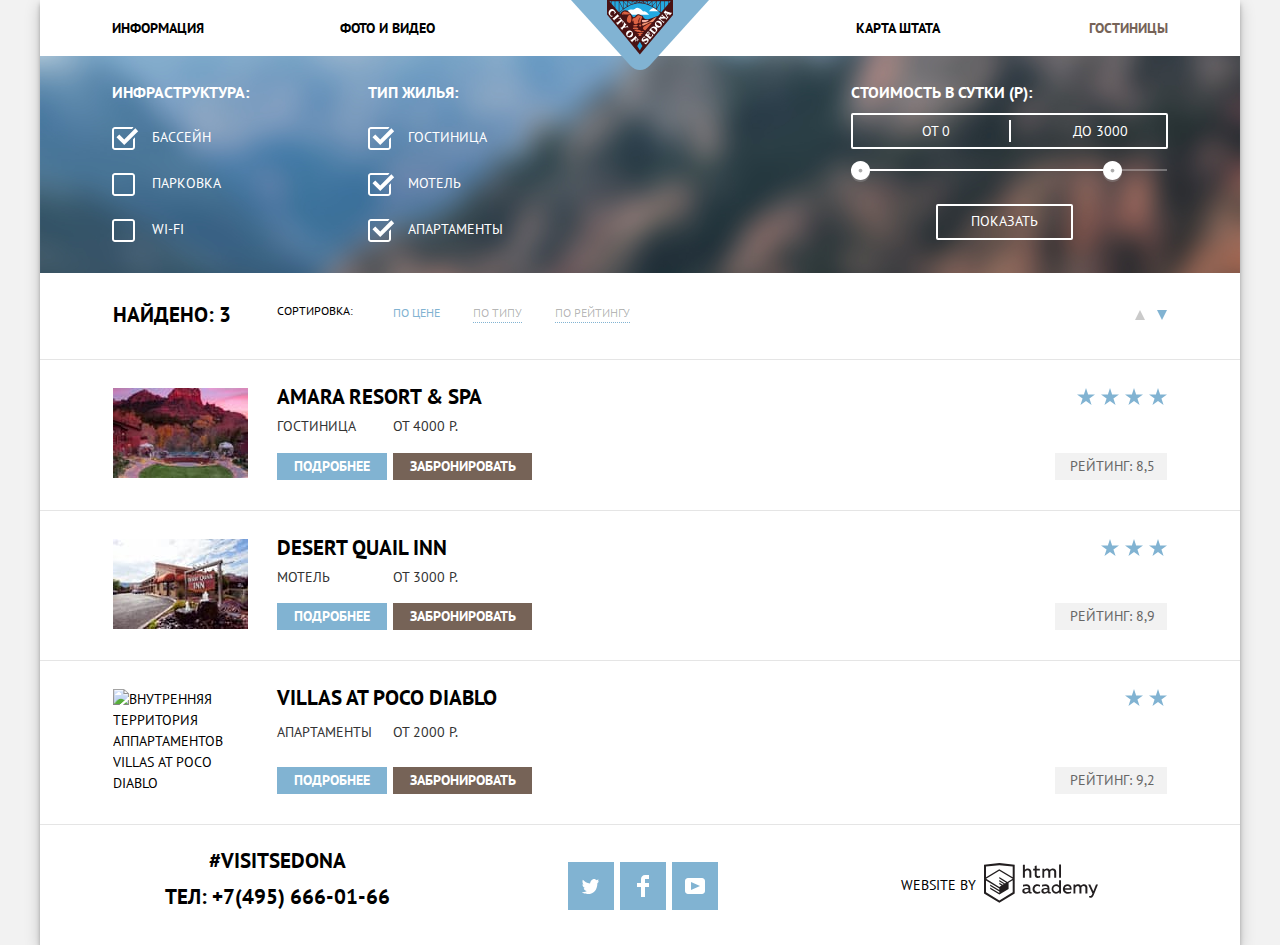
==== commit 81d31fa5: "Добавила картинки" ====
--- a/catalog.html
+++ b/catalog.html
@@ -119,7 +119,7 @@
         <h2 class="visually-hidden">Отели, отсортированные по цене</h2>
         <ul class="hotels-list">
           <li class="about-hotel">
-            <img class="hotel-image" src="#" width="135" height="90"
+            <img class="hotel-image" src="img/amara.jpg" width="135" height="90"
               alt="Внутренняя территория гостиницы Amara Resort & Spa">
             <a class="hotel-option" href="#">
               <h3 class="hotel-name">Amara Resort & Spa</h3>
@@ -140,7 +140,7 @@
             <a class="hotel-option" href="#">
               <h3 class="hotel-name">Desert Quail inn</h3>
             </a>
-            <img class="hotel-image" src="#" width="135" height="90"
+            <img class="hotel-image" src="img/desert.jpg" width="135" height="90"
               alt="Внутренняя территория мотеля Desert Quail inn">
             <ul class="evaluation">
               <li class="star"></li>
@@ -157,7 +157,7 @@
             <a class="hotel-option" href="#">
               <h3 class="hotel-name">Villas at Poco Diablo</h3>
             </a>
-            <img class="hotel-image" src="#" width="135" height="90"
+            <img class="hotel-image" src="img/villas.jpg" width="135" height="90"
               alt="Внутренняя территория аппартаментов Villas at Poco Diablo">
             <ul class="evaluation">
               <li class="star"></li>
